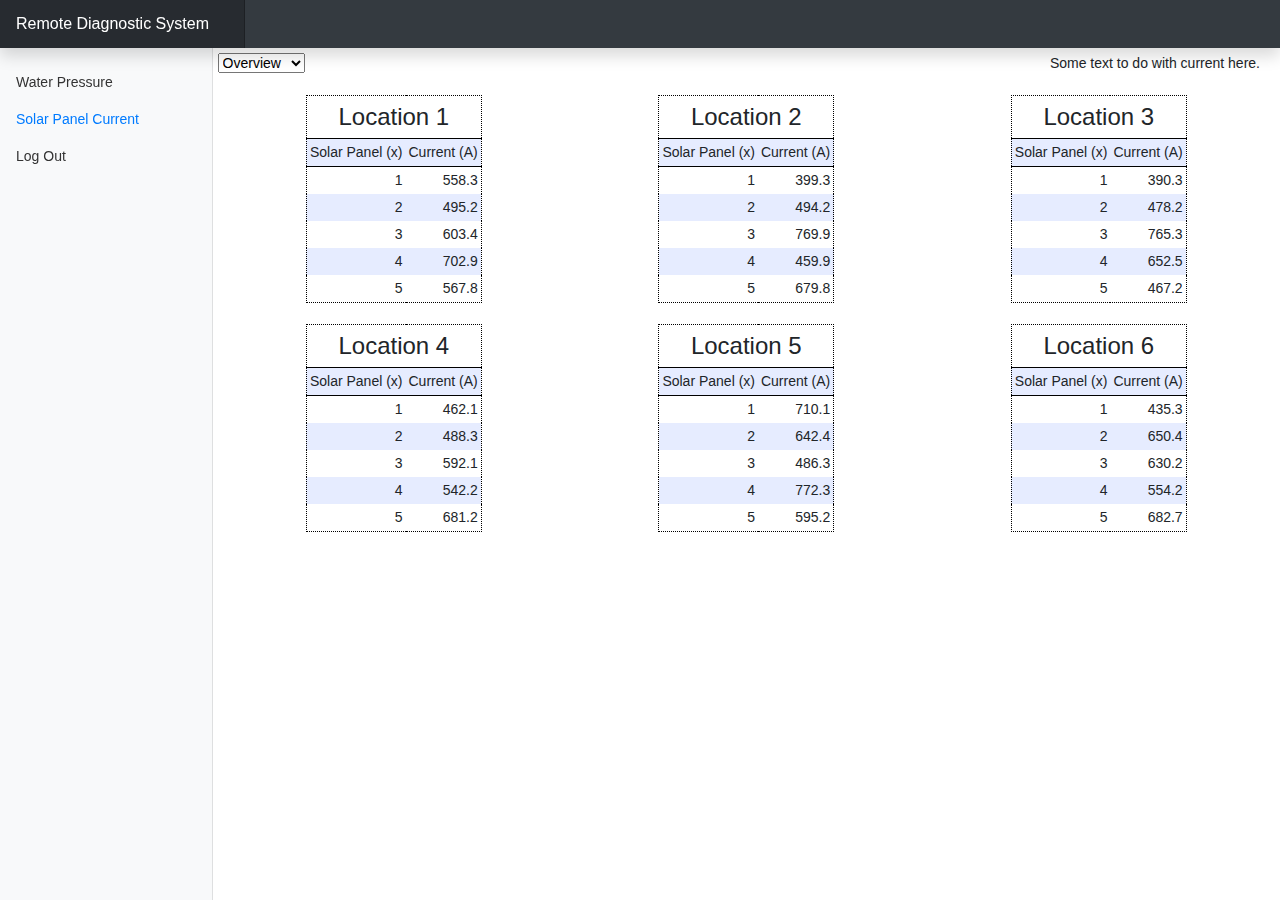
==== solar.html @ 906dd05f "Rename solar to solar.html" ====
<!doctype html>
<html lang="en">
  <head>
  	<title>Remote Diagnostic System - Solar Panel Current</title>
	
    <meta charset="utf-8">
    <meta name="viewport" content="width=device-width, initial-scale=1, shrink-to-fit=no">
    <link href="format.css" rel="stylesheet">

    <style>
		.bd-placeholder-img {
			font-size: 1.125rem;
			text-anchor: middle;
		}
	  
		#main_s {
			border: 0px solid black;
			margin-top: 5px;
			margin-left: 17%;
			margin-right: 5px;
		}
		
		table.wb_location{
			border: 1px dotted black;
		}
		
		td.wb_title {
			font-size: 24px;
			background-color: #fff;
		}
		
		td.wb_heading {
			background-color: #e6ecff;
			border-top: 1px solid black;
			border-bottom: 1px solid black;
		}
		
		td.wb_a {
			background-color: #fff;
			text-align: right;
		}
		
		td.wb_b {
			background-color: #e6ecff;
			text-align: right;
		}	
	  </style>
    <link href="menu.css" rel="stylesheet">
  </head>
  <body>
<nav class="navbar navbar-dark sticky-top bg-dark flex-md-nowrap p-0 shadow">
  <a class="navbar-brand col-md-3 col-lg-2 mr-0 px-3">Remote Diagnostic System</a>
  <button class="navbar-toggler position-absolute d-md-none collapsed" type="button" data-toggle="collapse" data-target="#sidebarMenu" aria-controls="sidebarMenu" aria-expanded="false" aria-label="Toggle navigation">
    <span class="navbar-toggler-icon"></span>
  </button>
</nav>

<div class="container-fluid">
  <div class="row">
    <nav id="sidebarMenu" class="col-md-3 col-lg-2 d-md-block bg-light sidebar collapse">
      <div class="sidebar-sticky pt-3">
        <ul class="nav flex-column">
          <li class="nav-item">
            <a class="nav-link" href="water.html">Water Pressure <span class="sr-only">(current)</span></a>
          </li>
          <li class="nav-item">
            <a class="nav-link active" href="solar.html"> Solar Panel Current</a>
          </li>
          <li class="nav-item">
            <a class="nav-link" href="index.html">Log Out</a>
          </li>
        </ul>
      </div>
    </nav>
  </div>
</div>

<div id="main_s">

<script>

function myMoveOver(v_Id) {
	document.getElementById(v_Id + "a").tag = document.getElementById(v_Id + "a").style.backgroundColor;

	document.getElementById(v_Id + "a").style.backgroundColor = "#fff9ae";
	document.getElementById(v_Id + "b").style.backgroundColor = "#fff9ae";
}

function myMoveLeave(v_Id) {
	var v_num = v_Id.substr(2);
	var v_bg = "#fff";

	if (Number.isInteger(v_num / 2))
		v_bg = "#e6ecff";
	
	document.getElementById(v_Id + "a").style.backgroundColor = v_bg;
	document.getElementById(v_Id + "b").style.backgroundColor = v_bg;
}

function myOnChange() {
	var v_display = document.getElementById("t_display");
	var v_change = document.getElementById("d_location").value;
	
	if (v_change == "loc0")
	{
		v_display.innerHTML = "<br>";
		v_display.style = "padding: 0px;"
		
		document.getElementById("t_r1").style.visibility = "visible";
		document.getElementById("t_r2").style.visibility = "visible";
		document.getElementById("t_r3").style.visibility = "visible";
	}
	else
	{
		document.getElementById("t_r1").style.visibility = "hidden";
		document.getElementById("t_r2").style.visibility = "hidden";
		document.getElementById("t_r3").style.visibility = "hidden";
		
		v_display.style = "padding: 12px;";
		v_display.innerHTML = document.getElementById("tb" + v_change.substr(3)).innerHTML;
	}
}

</script>

<table width="100%" cellpadding="0" cellspacing="0" border="0" style="border: 0px solid black; padding: 3px;">
	<tr>
		<td> 

			<select name="s_location" id="d_location" onchange="myOnChange()">
				<option value="loc0">Overview</option>
				<option value="loc1">Location 1</option>
				<option value="loc2">Location 2</option>
				<option value="loc3">Location 3</option>
				<option value="loc4">Location 4</option>
				<option value="loc5">Location 5</option>
				<option value="loc6">Location 6</option>
			</select>

		</td>
		<td colspan="2" align="right" style="padding-right: 15px;">
			
			Some text to do with current here.
			
		</td>
	</tr>

	<tr>
		<td colspan="3" id="t_display">
			<br>
		</td>
	</tr>

	<tr id="t_r1">
		<td width="33%" align="center" id="tb1">
		
			<table cellpadding="3" cellspacing="0" class="wb_location">
				<tr>
					<td colspan="2" align="center" class="wb_title">Location 1</td>
				</tr>
				<tr>
					<td class="wb_heading">Solar Panel (x)</td><td class="wb_heading">Current (A)</td>
				</tr>
				<tr id="tr_a" onmouseover="myMoveOver('wb11')" onmouseleave="myMoveLeave('wb11')">
					<td class="wb_a" id="wb11a">1</td><td class="wb_a" id="wb11b">558.3</td>
				</tr>
				<tr id="tr_b" onmouseover="myMoveOver('wb12')" onmouseleave="myMoveLeave('wb12')">
					<td class="wb_b" id="wb12a">2</td><td class="wb_b" id="wb12b">495.2</td>
				</tr>
				<tr id="tr_a" onmouseover="myMoveOver('wb13')" onmouseleave="myMoveLeave('wb13')">
					<td class="wb_a" id="wb13a">3</td><td class="wb_a" id="wb13b">603.4</td>
				</tr>
				<tr id="tr_b" onmouseover="myMoveOver('wb14')" onmouseleave="myMoveLeave('wb14')">
					<td class="wb_b" id="wb14a">4</td><td class="wb_b" id="wb14b">702.9</td>
				</tr>
				<tr id="tr_a" onmouseover="myMoveOver('wb15')" onmouseleave="myMoveLeave('wb15')">
					<td class="wb_a" id="wb15a">5</td><td class="wb_a" id="wb15b">567.8</td>
				</tr>
			</table>
			
		</td>
		<td width="33%" align="center" id="tb2">
		
			<table cellpadding="3" cellspacing="0" class="wb_location">
				<tr>
					<td colspan="2" align="center" class="wb_title">Location 2</td>
				</tr>
				<tr>
					<td class="wb_heading">Solar Panel (x)</td><td class="wb_heading">Current (A)</td>
				</tr>
				<tr id="tr_a" onmouseover="myMoveOver('wb21')" onmouseleave="myMoveLeave('wb21')">
					<td class="wb_a" id="wb21a">1</td><td class="wb_a" id="wb21b">399.3</td>
				</tr>
				<tr id="tr_b" onmouseover="myMoveOver('wb22')" onmouseleave="myMoveLeave('wb22')">
					<td class="wb_b" id="wb22a">2</td><td class="wb_b" id="wb22b">494.2</td>
				</tr>
				<tr id="tr_a" onmouseover="myMoveOver('wb23')" onmouseleave="myMoveLeave('wb23')">
					<td class="wb_a" id="wb23a">3</td><td class="wb_a" id="wb23b">769.9</td>
				</tr>
				<tr id="tr_b" onmouseover="myMoveOver('wb24')" onmouseleave="myMoveLeave('wb24')">
					<td class="wb_b" id="wb24a">4</td><td class="wb_b" id="wb24b">459.9</td>
				</tr>
				<tr id="tr_a" onmouseover="myMoveOver('wb25')" onmouseleave="myMoveLeave('wb25')">
					<td class="wb_a" id="wb25a">5</td><td class="wb_a" id="wb25b">679.8</td>
				</tr>
			</table>
			
		</td>
		<td width="33%" align="center" id="tb3">
		
			<table cellpadding="3" cellspacing="0" class="wb_location">
				<tr>
					<td colspan="2" align="center" class="wb_title">Location 3</td>
				</tr>
				<tr>
					<td class="wb_heading">Solar Panel (x)</td><td class="wb_heading">Current (A)</td>
				</tr>
				<tr id="tr_a" onmouseover="myMoveOver('wb31')" onmouseleave="myMoveLeave('wb31')">
					<td class="wb_a" id="wb31a">1</td><td class="wb_a" id="wb31b">390.3</td>
				</tr>
				<tr id="tr_b" onmouseover="myMoveOver('wb32')" onmouseleave="myMoveLeave('wb32')">
					<td class="wb_b" id="wb32a">2</td><td class="wb_b" id="wb32b">478.2</td>
				</tr>
				<tr id="tr_a" onmouseover="myMoveOver('wb33')" onmouseleave="myMoveLeave('wb33')">
					<td class="wb_a" id="wb33a">3</td><td class="wb_a" id="wb33b">765.3</td>
				</tr>
				<tr id="tr_b" onmouseover="myMoveOver('wb34')" onmouseleave="myMoveLeave('wb34')">
					<td class="wb_b" id="wb34a">4</td><td class="wb_b" id="wb34b">652.5</td>
				</tr>
				<tr id="tr_a" onmouseover="myMoveOver('wb35')" onmouseleave="myMoveLeave('wb35')">
					<td class="wb_a" id="wb35a">5</td><td class="wb_a" id="wb35b">467.2</td>
				</tr>
			</table>
			
		</td>
	</tr>
	<tr id="t_r2">
		<td colspan="3">
			<br>
		</td>
	</tr>
	<tr id="t_r3">
		<td align="center" id="tb4">
		
			<table cellpadding="3" cellspacing="0" class="wb_location">
				<tr>
					<td colspan="2" align="center" class="wb_title">Location 4</td>
				</tr>
				<tr>
					<td class="wb_heading">Solar Panel (x)</td><td class="wb_heading">Current (A)</td>
				</tr>
				<tr id="tr_a" onmouseover="myMoveOver('wb41')" onmouseleave="myMoveLeave('wb41')">
					<td class="wb_a" id="wb41a">1</td><td class="wb_a" id="wb41b">462.1</td>
				</tr>
				<tr id="tr_b" onmouseover="myMoveOver('wb42')" onmouseleave="myMoveLeave('wb42')">
					<td class="wb_b" id="wb42a">2</td><td class="wb_b" id="wb42b">488.3</td>
				</tr>
				<tr id="tr_a" onmouseover="myMoveOver('wb43')" onmouseleave="myMoveLeave('wb43')">
					<td class="wb_a" id="wb43a">3</td><td class="wb_a" id="wb43b">592.1</td>
				</tr>
				<tr id="tr_b" onmouseover="myMoveOver('wb44')" onmouseleave="myMoveLeave('wb44')">
					<td class="wb_b" id="wb44a">4</td><td class="wb_b" id="wb44b">542.2</td>
				</tr>
				<tr id="tr_a" onmouseover="myMoveOver('wb45')" onmouseleave="myMoveLeave('wb45')">
					<td class="wb_a" id="wb45a">5</td><td class="wb_a" id="wb45b">681.2</td>
				</tr>
			</table>
			
		</td>
		<td align="center" id="tb5">
		
			<table cellpadding="3" cellspacing="0" class="wb_location">
				<tr>
					<td colspan="2" align="center" class="wb_title">Location 5</td>
				</tr>
				<tr>
					<td class="wb_heading">Solar Panel (x)</td><td class="wb_heading">Current (A)</td>
				</tr>
				<tr id="tr_a" onmouseover="myMoveOver('wb51')" onmouseleave="myMoveLeave('wb51')">
					<td class="wb_a" id="wb51a">1</td><td class="wb_a" id="wb51b">710.1</td>
				</tr>
				<tr id="tr_b" onmouseover="myMoveOver('wb52')" onmouseleave="myMoveLeave('wb52')">
					<td class="wb_b" id="wb52a">2</td><td class="wb_b" id="wb52b">642.4</td>
				</tr>
				<tr id="tr_a" onmouseover="myMoveOver('wb53')" onmouseleave="myMoveLeave('wb53')">
					<td class="wb_a" id="wb53a">3</td><td class="wb_a" id="wb53b">486.3</td>
				</tr>
				<tr id="tr_b" onmouseover="myMoveOver('wb54')" onmouseleave="myMoveLeave('wb54')">
					<td class="wb_b" id="wb54a">4</td><td class="wb_b" id="wb54b">772.3</td>
				</tr>
				<tr id="tr_a" onmouseover="myMoveOver('wb55')" onmouseleave="myMoveLeave('wb55')">
					<td class="wb_a" id="wb55a">5</td><td class="wb_a" id="wb55b">595.2</td>
				</tr>
			</table>
			
		</td>
		<td align="center" id="tb6">
		
			<table cellpadding="3" cellspacing="0" class="wb_location">
				<tr>
					<td colspan="2" align="center" class="wb_title">Location 6</td>
				</tr>
				<tr>
					<td class="wb_heading">Solar Panel (x)</td><td class="wb_heading">Current (A)</td>
				</tr>
				<tr id="tr_a" onmouseover="myMoveOver('wb61')" onmouseleave="myMoveLeave('wb61')">
					<td class="wb_a" id="wb61a">1</td><td class="wb_a" id="wb61b">435.3</td>
				</tr>
				<tr id="tr_b" onmouseover="myMoveOver('wb62')" onmouseleave="myMoveLeave('wb62')">
					<td class="wb_b" id="wb62a">2</td><td class="wb_b" id="wb62b">650.4</td>
				</tr>
				<tr id="tr_a" onmouseover="myMoveOver('wb63')" onmouseleave="myMoveLeave('wb63')">
					<td class="wb_a" id="wb63a">3</td><td class="wb_a" id="wb63b">630.2</td>
				</tr>
				<tr id="tr_b" onmouseover="myMoveOver('wb64')" onmouseleave="myMoveLeave('wb64')">
					<td class="wb_b" id="wb64a">4</td><td class="wb_b" id="wb64b">554.2</td>
				</tr>
				<tr id="tr_a" onmouseover="myMoveOver('wb65')" onmouseleave="myMoveLeave('wb65')">
					<td class="wb_a" id="wb65a">5</td><td class="wb_a" id="wb65b">682.7</td>
				</tr>
			</table>
			
		</td>
	</tr>
</table>

</div>	


</body>
</html>
---- format.css ----
html {
  font-family: sans-serif;
  line-height: 1.15;
  -webkit-text-size-adjust: 100%;
  -webkit-tap-highlight-color: rgba(0, 0, 0, 0);
}


body {
  margin: 0;
  font-family: -apple-system, BlinkMacSystemFont, "Segoe UI", Roboto, "Helvetica Neue", Arial, "Noto Sans", sans-serif, "Apple Color Emoji", "Segoe UI Emoji", "Segoe UI Symbol", "Noto Color Emoji";
  font-size: 1rem;
  font-weight: 400;
  line-height: 1.5;
  color: #212529;
  text-align: left;
  background-color: #fff;
}

hr {
  box-sizing: content-box;
  height: 0;
  overflow: visible;
}

h1, h2, h3, h4, h5, h6 {
  margin-top: 0;
  margin-bottom: 0.5rem;
}

p {
  margin-top: 0;
  margin-bottom: 1rem;
}

address {
  margin-bottom: 1rem;
  font-style: normal;
  line-height: inherit;
}

ol,
ul,
dl {
  margin-top: 0;
  margin-bottom: 1rem;
}

ol ol,
ul ul,
ol ul,
ul ol {
  margin-bottom: 0;
}

dt {
  font-weight: 700;
}

dd {
  margin-bottom: .5rem;
  margin-left: 0;
}

blockquote {
  margin: 0 0 1rem;
}

b,
strong {
  font-weight: bolder;
}

small {
  font-size: 80%;
}

sub,
sup {
  position: relative;
  font-size: 75%;
  line-height: 0;
  vertical-align: baseline;
}

sub {
  bottom: -.25em;
}

sup {
  top: -.5em;
}

a {
  color: #007bff;
  text-decoration: none;
  background-color: transparent;
}

a:hover {
  color: #0056b3;
  text-decoration: underline;
}

a:not([href]) {
  color: inherit;
  text-decoration: none;
}

a:not([href]):hover {
  color: inherit;
  text-decoration: none;
}

pre,
code,
kbd,
samp {
  font-family: SFMono-Regular, Menlo, Monaco, Consolas, "Liberation Mono", "Courier New", monospace;
  font-size: 1em;
}

pre {
  margin-top: 0;
  margin-bottom: 1rem;
  overflow: auto;
  -ms-overflow-style: scrollbar;
}

figure {
  margin: 0 0 1rem;
}

img {
  vertical-align: middle;
  border-style: none;
}

svg {
  overflow: hidden;
  vertical-align: middle;
}

table {
  border-collapse: collapse;
}

caption {
  padding-top: 0.75rem;
  padding-bottom: 0.75rem;
  color: #6c757d;
  text-align: left;
  caption-side: bottom;
}

th {
  text-align: inherit;
}

label {
  display: inline-block;
  margin-bottom: 0.5rem;
}

button {
  border-radius: 0;
}

button:focus {
  outline: 1px dotted;
  outline: 5px auto -webkit-focus-ring-color;
}

input,
button,
select,
optgroup,
textarea {
  margin: 0;
  font-family: inherit;
  font-size: inherit;
  line-height: inherit;
}

button,
input {
  overflow: visible;
}

button,
select {
  text-transform: none;
}

[role="button"] {
  cursor: pointer;
}

select {
  word-wrap: normal;
}

button,
[type="button"],
[type="reset"],
[type="submit"] {
  -webkit-appearance: button;
}

button:not(:disabled),
[type="button"]:not(:disabled),
[type="reset"]:not(:disabled),
[type="submit"]:not(:disabled) {
  cursor: pointer;
}

button::-moz-focus-inner,
[type="button"]::-moz-focus-inner,
[type="reset"]::-moz-focus-inner,
[type="submit"]::-moz-focus-inner {
  padding: 0;
  border-style: none;
}

input[type="radio"],
input[type="checkbox"] {
  box-sizing: border-box;
  padding: 0;
}

textarea {
  overflow: auto;
  resize: vertical;
}

fieldset {
  min-width: 0;
  padding: 0;
  margin: 0;
  border: 0;
}

legend {
  display: block;
  width: 100%;
  max-width: 100%;
  padding: 0;
  margin-bottom: .5rem;
  font-size: 1.5rem;
  line-height: inherit;
  color: inherit;
  white-space: normal;
}

progress {
  vertical-align: baseline;
}

[type="number"]::-webkit-inner-spin-button,
[type="number"]::-webkit-outer-spin-button {
  height: auto;
}

[type="search"] {
  outline-offset: -2px;
  -webkit-appearance: none;
}

[type="search"]::-webkit-search-decoration {
  -webkit-appearance: none;
}

::-webkit-file-upload-button {
  font: inherit;
  -webkit-appearance: button;
}

output {
  display: inline-block;
}

summary {
  display: list-item;
  cursor: pointer;
}

template {
  display: none;
}

[hidden] {
  display: none !important;
}

h1, h2, h3, h4, h5, h6,
.h1, .h2, .h3, .h4, .h5, .h6 {
  margin-bottom: 0.5rem;
  font-weight: 500;
  line-height: 1.2;
}

h1, .h1 {
  font-size: 2.5rem;
}

h2, .h2 {
  font-size: 2rem;
}

h3, .h3 {
  font-size: 1.75rem;
}

h4, .h4 {
  font-size: 1.5rem;
}

h5, .h5 {
  font-size: 1.25rem;
}

h6, .h6 {
  font-size: 1rem;
}

.lead {
  font-size: 1.25rem;
  font-weight: 300;
}

.display-1 {
  font-size: 6rem;
  font-weight: 300;
  line-height: 1.2;
}

.display-2 {
  font-size: 5.5rem;
  font-weight: 300;
  line-height: 1.2;
}

.display-3 {
  font-size: 4.5rem;
  font-weight: 300;
  line-height: 1.2;
}

.display-4 {
  font-size: 3.5rem;
  font-weight: 300;
  line-height: 1.2;
}

hr {
  margin-top: 1rem;
  margin-bottom: 1rem;
  border: 0;
  border-top: 1px solid rgba(0, 0, 0, 0.1);
}

small,
.small {
  font-size: 80%;
  font-weight: 400;
}

mark,
.mark {
  padding: 0.2em;
  background-color: #fcf8e3;
}

.list-unstyled {
  padding-left: 0;
  list-style: none;
}

.list-inline {
  padding-left: 0;
  list-style: none;
}

.list-inline-item {
  display: inline-block;
}

.list-inline-item:not(:last-child) {
  margin-right: 0.5rem;
}

.initialism {
  font-size: 90%;
  text-transform: uppercase;
}

.blockquote {
  margin-bottom: 1rem;
  font-size: 1.25rem;
}

.blockquote-footer {
  display: block;
  font-size: 80%;
  color: #6c757d;
}

.blockquote-footer::before {
  content: "\2014\00A0";
}

.img-fluid {
  max-width: 100%;
  height: auto;
}

.img-thumbnail {
  padding: 0.25rem;
  background-color: #fff;
  border: 1px solid #dee2e6;
  border-radius: 0.25rem;
  max-width: 100%;
  height: auto;
}

.figure {
  display: inline-block;
}

.figure-img {
  margin-bottom: 0.5rem;
  line-height: 1;
}

.figure-caption {
  font-size: 90%;
  color: #6c757d;
}

code {
  font-size: 87.5%;
  color: #e83e8c;
  word-wrap: break-word;
}

a > code {
  color: inherit;
}

kbd {
  padding: 0.2rem 0.4rem;
  font-size: 87.5%;
  color: #fff;
  background-color: #212529;
  border-radius: 0.2rem;
}

kbd kbd {
  padding: 0;
  font-size: 100%;
  font-weight: 700;
}

pre {
  display: block;
  font-size: 87.5%;
  color: #212529;
}

pre code {
  font-size: inherit;
  color: inherit;
  word-break: normal;
}

.pre-scrollable {
  max-height: 340px;
  overflow-y: scroll;
}

.container {
  width: 100%;
  padding-right: 15px;
  padding-left: 15px;
  margin-right: auto;
  margin-left: auto;
}

@media (min-width: 576px) {
  .container {
    max-width: 540px;
  }
}

@media (min-width: 768px) {
  .container {
    max-width: 720px;
  }
}

@media (min-width: 992px) {
  .container {
    max-width: 960px;
  }
}

@media (min-width: 1200px) {
  .container {
    max-width: 1140px;
  }
}

.container-fluid, .container-sm, .container-md, .container-lg, .container-xl {
  width: 100%;
  padding-right: 15px;
  padding-left: 15px;
  margin-right: auto;
  margin-left: auto;
}

@media (min-width: 576px) {
  .container, .container-sm {
    max-width: 540px;
  }
}

@media (min-width: 768px) {
  .container, .container-sm, .container-md {
    max-width: 720px;
  }
}

@media (min-width: 992px) {
  .container, .container-sm, .container-md, .container-lg {
    max-width: 960px;
  }
}

@media (min-width: 1200px) {
  .container, .container-sm, .container-md, .container-lg, .container-xl {
    max-width: 1140px;
  }
}

.row {
  display: -ms-flexbox;
  display: flex;
  -ms-flex-wrap: wrap;
  flex-wrap: wrap;
  margin-right: -15px;
  margin-left: -15px;
}

.no-gutters {
  margin-right: 0;
  margin-left: 0;
}

.no-gutters > .col,
.no-gutters > [class*="col-"] {
  padding-right: 0;
  padding-left: 0;
}

.col-1, .col-2, .col-3, .col-4, .col-5, .col-6, .col-7, .col-8, .col-9, .col-10, .col-11, .col-12, .col,
.col-auto, .col-sm-1, .col-sm-2, .col-sm-3, .col-sm-4, .col-sm-5, .col-sm-6, .col-sm-7, .col-sm-8, .col-sm-9, .col-sm-10, .col-sm-11, .col-sm-12, .col-sm,
.col-sm-auto, .col-md-1, .col-md-2, .col-md-3, .col-md-4, .col-md-5, .col-md-6, .col-md-7, .col-md-8, .col-md-9, .col-md-10, .col-md-11, .col-md-12, .col-md,
.col-md-auto, .col-lg-1, .col-lg-2, .col-lg-3, .col-lg-4, .col-lg-5, .col-lg-6, .col-lg-7, .col-lg-8, .col-lg-9, .col-lg-10, .col-lg-11, .col-lg-12, .col-lg,
.col-lg-auto, .col-xl-1, .col-xl-2, .col-xl-3, .col-xl-4, .col-xl-5, .col-xl-6, .col-xl-7, .col-xl-8, .col-xl-9, .col-xl-10, .col-xl-11, .col-xl-12, .col-xl,
.col-xl-auto {
  position: relative;
  width: 100%;
  padding-right: 15px;
  padding-left: 15px;
}

.col {
  -ms-flex-preferred-size: 0;
  flex-basis: 0;
  -ms-flex-positive: 1;
  flex-grow: 1;
  min-width: 0;
  max-width: 100%;
}

.row-cols-1 > * {
  -ms-flex: 0 0 100%;
  flex: 0 0 100%;
  max-width: 100%;
}

.row-cols-2 > * {
  -ms-flex: 0 0 50%;
  flex: 0 0 50%;
  max-width: 50%;
}

.row-cols-3 > * {
  -ms-flex: 0 0 33.333333%;
  flex: 0 0 33.333333%;
  max-width: 33.333333%;
}

.row-cols-4 > * {
  -ms-flex: 0 0 25%;
  flex: 0 0 25%;
  max-width: 25%;
}

.row-cols-5 > * {
  -ms-flex: 0 0 20%;
  flex: 0 0 20%;
  max-width: 20%;
}

.row-cols-6 > * {
  -ms-flex: 0 0 16.666667%;
  flex: 0 0 16.666667%;
  max-width: 16.666667%;
}

.col-auto {
  -ms-flex: 0 0 auto;
  flex: 0 0 auto;
  width: auto;
  max-width: 100%;
}

.col-1 {
  -ms-flex: 0 0 8.333333%;
  flex: 0 0 8.333333%;
  max-width: 8.333333%;
}

.col-2 {
  -ms-flex: 0 0 16.666667%;
  flex: 0 0 16.666667%;
  max-width: 16.666667%;
}

.col-3 {
  -ms-flex: 0 0 25%;
  flex: 0 0 25%;
  max-width: 25%;
}

.col-4 {
  -ms-flex: 0 0 33.333333%;
  flex: 0 0 33.333333%;
  max-width: 33.333333%;
}

.col-5 {
  -ms-flex: 0 0 41.666667%;
  flex: 0 0 41.666667%;
  max-width: 41.666667%;
}

.col-6 {
  -ms-flex: 0 0 50%;
  flex: 0 0 50%;
  max-width: 50%;
}

.col-7 {
  -ms-flex: 0 0 58.333333%;
  flex: 0 0 58.333333%;
  max-width: 58.333333%;
}

.col-8 {
  -ms-flex: 0 0 66.666667%;
  flex: 0 0 66.666667%;
  max-width: 66.666667%;
}

.col-9 {
  -ms-flex: 0 0 75%;
  flex: 0 0 75%;
  max-width: 75%;
}

.col-10 {
  -ms-flex: 0 0 83.333333%;
  flex: 0 0 83.333333%;
  max-width: 83.333333%;
}

.col-11 {
  -ms-flex: 0 0 91.666667%;
  flex: 0 0 91.666667%;
  max-width: 91.666667%;
}

.col-12 {
  -ms-flex: 0 0 100%;
  flex: 0 0 100%;
  max-width: 100%;
}

.order-first {
  -ms-flex-order: -1;
  order: -1;
}

.order-last {
  -ms-flex-order: 13;
  order: 13;
}

.order-0 {
  -ms-flex-order: 0;
  order: 0;
}

.order-1 {
  -ms-flex-order: 1;
  order: 1;
}

.order-2 {
  -ms-flex-order: 2;
  order: 2;
}

.order-3 {
  -ms-flex-order: 3;
  order: 3;
}

.order-4 {
  -ms-flex-order: 4;
  order: 4;
}

.order-5 {
  -ms-flex-order: 5;
  order: 5;
}

.order-6 {
  -ms-flex-order: 6;
  order: 6;
}

.order-7 {
  -ms-flex-order: 7;
  order: 7;
}

.order-8 {
  -ms-flex-order: 8;
  order: 8;
}

.order-9 {
  -ms-flex-order: 9;
  order: 9;
}

.order-10 {
  -ms-flex-order: 10;
  order: 10;
}

.order-11 {
  -ms-flex-order: 11;
  order: 11;
}

.order-12 {
  -ms-flex-order: 12;
  order: 12;
}

.offset-1 {
  margin-left: 8.333333%;
}

.offset-2 {
  margin-left: 16.666667%;
}

.offset-3 {
  margin-left: 25%;
}

.offset-4 {
  margin-left: 33.333333%;
}

.offset-5 {
  margin-left: 41.666667%;
}

.offset-6 {
  margin-left: 50%;
}

.offset-7 {
  margin-left: 58.333333%;
}

.offset-8 {
  margin-left: 66.666667%;
}

.offset-9 {
  margin-left: 75%;
}

.offset-10 {
  margin-left: 83.333333%;
}

.offset-11 {
  margin-left: 91.666667%;
}

@media (min-width: 576px) {
  .col-sm {
    -ms-flex-preferred-size: 0;
    flex-basis: 0;
    -ms-flex-positive: 1;
    flex-grow: 1;
    min-width: 0;
    max-width: 100%;
  }
  .row-cols-sm-1 > * {
    -ms-flex: 0 0 100%;
    flex: 0 0 100%;
    max-width: 100%;
  }
  .row-cols-sm-2 > * {
    -ms-flex: 0 0 50%;
    flex: 0 0 50%;
    max-width: 50%;
  }
  .row-cols-sm-3 > * {
    -ms-flex: 0 0 33.333333%;
    flex: 0 0 33.333333%;
    max-width: 33.333333%;
  }
  .row-cols-sm-4 > * {
    -ms-flex: 0 0 25%;
    flex: 0 0 25%;
    max-width: 25%;
  }
  .row-cols-sm-5 > * {
    -ms-flex: 0 0 20%;
    flex: 0 0 20%;
    max-width: 20%;
  }
  .row-cols-sm-6 > * {
    -ms-flex: 0 0 16.666667%;
    flex: 0 0 16.666667%;
    max-width: 16.666667%;
  }
  .col-sm-auto {
    -ms-flex: 0 0 auto;
    flex: 0 0 auto;
    width: auto;
    max-width: 100%;
  }
  .col-sm-1 {
    -ms-flex: 0 0 8.333333%;
    flex: 0 0 8.333333%;
    max-width: 8.333333%;
  }
  .col-sm-2 {
    -ms-flex: 0 0 16.666667%;
    flex: 0 0 16.666667%;
    max-width: 16.666667%;
  }
  .col-sm-3 {
    -ms-flex: 0 0 25%;
    flex: 0 0 25%;
    max-width: 25%;
  }
  .col-sm-4 {
    -ms-flex: 0 0 33.333333%;
    flex: 0 0 33.333333%;
    max-width: 33.333333%;
  }
  .col-sm-5 {
    -ms-flex: 0 0 41.666667%;
    flex: 0 0 41.666667%;
    max-width: 41.666667%;
  }
  .col-sm-6 {
    -ms-flex: 0 0 50%;
    flex: 0 0 50%;
    max-width: 50%;
  }
  .col-sm-7 {
    -ms-flex: 0 0 58.333333%;
    flex: 0 0 58.333333%;
    max-width: 58.333333%;
  }
  .col-sm-8 {
    -ms-flex: 0 0 66.666667%;
    flex: 0 0 66.666667%;
    max-width: 66.666667%;
  }
  .col-sm-9 {
    -ms-flex: 0 0 75%;
    flex: 0 0 75%;
    max-width: 75%;
  }
  .col-sm-10 {
    -ms-flex: 0 0 83.333333%;
    flex: 0 0 83.333333%;
    max-width: 83.333333%;
  }
  .col-sm-11 {
    -ms-flex: 0 0 91.666667%;
    flex: 0 0 91.666667%;
    max-width: 91.666667%;
  }
  .col-sm-12 {
    -ms-flex: 0 0 100%;
    flex: 0 0 100%;
    max-width: 100%;
  }
  .order-sm-first {
    -ms-flex-order: -1;
    order: -1;
  }
  .order-sm-last {
    -ms-flex-order: 13;
    order: 13;
  }
  .order-sm-0 {
    -ms-flex-order: 0;
    order: 0;
  }
  .order-sm-1 {
    -ms-flex-order: 1;
    order: 1;
  }
  .order-sm-2 {
    -ms-flex-order: 2;
    order: 2;
  }
  .order-sm-3 {
    -ms-flex-order: 3;
    order: 3;
  }
  .order-sm-4 {
    -ms-flex-order: 4;
    order: 4;
  }
  .order-sm-5 {
    -ms-flex-order: 5;
    order: 5;
  }
  .order-sm-6 {
    -ms-flex-order: 6;
    order: 6;
  }
  .order-sm-7 {
    -ms-flex-order: 7;
    order: 7;
  }
  .order-sm-8 {
    -ms-flex-order: 8;
    order: 8;
  }
  .order-sm-9 {
    -ms-flex-order: 9;
    order: 9;
  }
  .order-sm-10 {
    -ms-flex-order: 10;
    order: 10;
  }
  .order-sm-11 {
    -ms-flex-order: 11;
    order: 11;
  }
  .order-sm-12 {
    -ms-flex-order: 12;
    order: 12;
  }
  .offset-sm-0 {
    margin-left: 0;
  }
  .offset-sm-1 {
    margin-left: 8.333333%;
  }
  .offset-sm-2 {
    margin-left: 16.666667%;
  }
  .offset-sm-3 {
    margin-left: 25%;
  }
  .offset-sm-4 {
    margin-left: 33.333333%;
  }
  .offset-sm-5 {
    margin-left: 41.666667%;
  }
  .offset-sm-6 {
    margin-left: 50%;
  }
  .offset-sm-7 {
    margin-left: 58.333333%;
  }
  .offset-sm-8 {
    margin-left: 66.666667%;
  }
  .offset-sm-9 {
    margin-left: 75%;
  }
  .offset-sm-10 {
    margin-left: 83.333333%;
  }
  .offset-sm-11 {
    margin-left: 91.666667%;
  }
}

@media (min-width: 768px) {
  .col-md {
    -ms-flex-preferred-size: 0;
    flex-basis: 0;
    -ms-flex-positive: 1;
    flex-grow: 1;
    min-width: 0;
    max-width: 100%;
  }
  .row-cols-md-1 > * {
    -ms-flex: 0 0 100%;
    flex: 0 0 100%;
    max-width: 100%;
  }
  .row-cols-md-2 > * {
    -ms-flex: 0 0 50%;
    flex: 0 0 50%;
    max-width: 50%;
  }
  .row-cols-md-3 > * {
    -ms-flex: 0 0 33.333333%;
    flex: 0 0 33.333333%;
    max-width: 33.333333%;
  }
  .row-cols-md-4 > * {
    -ms-flex: 0 0 25%;
    flex: 0 0 25%;
    max-width: 25%;
  }
  .row-cols-md-5 > * {
    -ms-flex: 0 0 20%;
    flex: 0 0 20%;
    max-width: 20%;
  }
  .row-cols-md-6 > * {
    -ms-flex: 0 0 16.666667%;
    flex: 0 0 16.666667%;
    max-width: 16.666667%;
  }
  .col-md-auto {
    -ms-flex: 0 0 auto;
    flex: 0 0 auto;
    width: auto;
    max-width: 100%;
  }
  .col-md-1 {
    -ms-flex: 0 0 8.333333%;
    flex: 0 0 8.333333%;
    max-width: 8.333333%;
  }
  .col-md-2 {
    -ms-flex: 0 0 16.666667%;
    flex: 0 0 16.666667%;
    max-width: 16.666667%;
  }
  .col-md-3 {
    -ms-flex: 0 0 25%;
    flex: 0 0 25%;
    max-width: 25%;
  }
  .col-md-4 {
    -ms-flex: 0 0 33.333333%;
    flex: 0 0 33.333333%;
    max-width: 33.333333%;
  }
  .col-md-5 {
    -ms-flex: 0 0 41.666667%;
    flex: 0 0 41.666667%;
    max-width: 41.666667%;
  }
  .col-md-6 {
    -ms-flex: 0 0 50%;
    flex: 0 0 50%;
    max-width: 50%;
  }
  .col-md-7 {
    -ms-flex: 0 0 58.333333%;
    flex: 0 0 58.333333%;
    max-width: 58.333333%;
  }
  .col-md-8 {
    -ms-flex: 0 0 66.666667%;
    flex: 0 0 66.666667%;
    max-width: 66.666667%;
  }
  .col-md-9 {
    -ms-flex: 0 0 75%;
    flex: 0 0 75%;
    max-width: 75%;
  }
  .col-md-10 {
    -ms-flex: 0 0 83.333333%;
    flex: 0 0 83.333333%;
    max-width: 83.333333%;
  }
  .col-md-11 {
    -ms-flex: 0 0 91.666667%;
    flex: 0 0 91.666667%;
    max-width: 91.666667%;
  }
  .col-md-12 {
    -ms-flex: 0 0 100%;
    flex: 0 0 100%;
    max-width: 100%;
  }
  .order-md-first {
    -ms-flex-order: -1;
    order: -1;
  }
  .order-md-last {
    -ms-flex-order: 13;
    order: 13;
  }
  .order-md-0 {
    -ms-flex-order: 0;
    order: 0;
  }
  .order-md-1 {
    -ms-flex-order: 1;
    order: 1;
  }
  .order-md-2 {
    -ms-flex-order: 2;
    order: 2;
  }
  .order-md-3 {
    -ms-flex-order: 3;
    order: 3;
  }
  .order-md-4 {
    -ms-flex-order: 4;
    order: 4;
  }
  .order-md-5 {
    -ms-flex-order: 5;
    order: 5;
  }
  .order-md-6 {
    -ms-flex-order: 6;
    order: 6;
  }
  .order-md-7 {
    -ms-flex-order: 7;
    order: 7;
  }
  .order-md-8 {
    -ms-flex-order: 8;
    order: 8;
  }
  .order-md-9 {
    -ms-flex-order: 9;
    order: 9;
  }
  .order-md-10 {
    -ms-flex-order: 10;
    order: 10;
  }
  .order-md-11 {
    -ms-flex-order: 11;
    order: 11;
  }
  .order-md-12 {
    -ms-flex-order: 12;
    order: 12;
  }
  .offset-md-0 {
    margin-left: 0;
  }
  .offset-md-1 {
    margin-left: 8.333333%;
  }
  .offset-md-2 {
    margin-left: 16.666667%;
  }
  .offset-md-3 {
    margin-left: 25%;
  }
  .offset-md-4 {
    margin-left: 33.333333%;
  }
  .offset-md-5 {
    margin-left: 41.666667%;
  }
  .offset-md-6 {
    margin-left: 50%;
  }
  .offset-md-7 {
    margin-left: 58.333333%;
  }
  .offset-md-8 {
    margin-left: 66.666667%;
  }
  .offset-md-9 {
    margin-left: 75%;
  }
  .offset-md-10 {
    margin-left: 83.333333%;
  }
  .offset-md-11 {
    margin-left: 91.666667%;
  }
}

@media (min-width: 992px) {
  .col-lg {
    -ms-flex-preferred-size: 0;
    flex-basis: 0;
    -ms-flex-positive: 1;
    flex-grow: 1;
    min-width: 0;
    max-width: 100%;
  }
  .row-cols-lg-1 > * {
    -ms-flex: 0 0 100%;
    flex: 0 0 100%;
    max-width: 100%;
  }
  .row-cols-lg-2 > * {
    -ms-flex: 0 0 50%;
    flex: 0 0 50%;
    max-width: 50%;
  }
  .row-cols-lg-3 > * {
    -ms-flex: 0 0 33.333333%;
    flex: 0 0 33.333333%;
    max-width: 33.333333%;
  }
  .row-cols-lg-4 > * {
    -ms-flex: 0 0 25%;
    flex: 0 0 25%;
    max-width: 25%;
  }
  .row-cols-lg-5 > * {
    -ms-flex: 0 0 20%;
    flex: 0 0 20%;
    max-width: 20%;
  }
  .row-cols-lg-6 > * {
    -ms-flex: 0 0 16.666667%;
    flex: 0 0 16.666667%;
    max-width: 16.666667%;
  }
  .col-lg-auto {
    -ms-flex: 0 0 auto;
    flex: 0 0 auto;
    width: auto;
    max-width: 100%;
  }
  .col-lg-1 {
    -ms-flex: 0 0 8.333333%;
    flex: 0 0 8.333333%;
    max-width: 8.333333%;
  }
  .col-lg-2 {
    -ms-flex: 0 0 16.666667%;
    flex: 0 0 16.666667%;
    max-width: 16.666667%;
  }
  .col-lg-3 {
    -ms-flex: 0 0 25%;
    flex: 0 0 25%;
    max-width: 25%;
  }
  .col-lg-4 {
    -ms-flex: 0 0 33.333333%;
    flex: 0 0 33.333333%;
    max-width: 33.333333%;
  }
  .col-lg-5 {
    -ms-flex: 0 0 41.666667%;
    flex: 0 0 41.666667%;
    max-width: 41.666667%;
  }
  .col-lg-6 {
    -ms-flex: 0 0 50%;
    flex: 0 0 50%;
    max-width: 50%;
  }
  .col-lg-7 {
    -ms-flex: 0 0 58.333333%;
    flex: 0 0 58.333333%;
    max-width: 58.333333%;
  }
  .col-lg-8 {
    -ms-flex: 0 0 66.666667%;
    flex: 0 0 66.666667%;
    max-width: 66.666667%;
  }
  .col-lg-9 {
    -ms-flex: 0 0 75%;
    flex: 0 0 75%;
    max-width: 75%;
  }
  .col-lg-10 {
    -ms-flex: 0 0 83.333333%;
    flex: 0 0 83.333333%;
    max-width: 83.333333%;
  }
  .col-lg-11 {
    -ms-flex: 0 0 91.666667%;
    flex: 0 0 91.666667%;
    max-width: 91.666667%;
  }
  .col-lg-12 {
    -ms-flex: 0 0 100%;
    flex: 0 0 100%;
    max-width: 100%;
  }
  .order-lg-first {
    -ms-flex-order: -1;
    order: -1;
  }
  .order-lg-last {
    -ms-flex-order: 13;
    order: 13;
  }
  .order-lg-0 {
    -ms-flex-order: 0;
    order: 0;
  }
  .order-lg-1 {
    -ms-flex-order: 1;
    order: 1;
  }
  .order-lg-2 {
    -ms-flex-order: 2;
    order: 2;
  }
  .order-lg-3 {
    -ms-flex-order: 3;
    order: 3;
  }
  .order-lg-4 {
    -ms-flex-order: 4;
    order: 4;
  }
  .order-lg-5 {
    -ms-flex-order: 5;
    order: 5;
  }
  .order-lg-6 {
    -ms-flex-order: 6;
    order: 6;
  }
  .order-lg-7 {
    -ms-flex-order: 7;
    order: 7;
  }
  .order-lg-8 {
    -ms-flex-order: 8;
    order: 8;
  }
  .order-lg-9 {
    -ms-flex-order: 9;
    order: 9;
  }
  .order-lg-10 {
    -ms-flex-order: 10;
    order: 10;
  }
  .order-lg-11 {
    -ms-flex-order: 11;
    order: 11;
  }
  .order-lg-12 {
    -ms-flex-order: 12;
    order: 12;
  }
  .offset-lg-0 {
    margin-left: 0;
  }
  .offset-lg-1 {
    margin-left: 8.333333%;
  }
  .offset-lg-2 {
    margin-left: 16.666667%;
  }
  .offset-lg-3 {
    margin-left: 25%;
  }
  .offset-lg-4 {
    margin-left: 33.333333%;
  }
  .offset-lg-5 {
    margin-left: 41.666667%;
  }
  .offset-lg-6 {
    margin-left: 50%;
  }
  .offset-lg-7 {
    margin-left: 58.333333%;
  }
  .offset-lg-8 {
    margin-left: 66.666667%;
  }
  .offset-lg-9 {
    margin-left: 75%;
  }
  .offset-lg-10 {
    margin-left: 83.333333%;
  }
  .offset-lg-11 {
    margin-left: 91.666667%;
  }
}

@media (min-width: 1200px) {
  .col-xl {
    -ms-flex-preferred-size: 0;
    flex-basis: 0;
    -ms-flex-positive: 1;
    flex-grow: 1;
    min-width: 0;
    max-width: 100%;
  }
  .row-cols-xl-1 > * {
    -ms-flex: 0 0 100%;
    flex: 0 0 100%;
    max-width: 100%;
  }
  .row-cols-xl-2 > * {
    -ms-flex: 0 0 50%;
    flex: 0 0 50%;
    max-width: 50%;
  }
  .row-cols-xl-3 > * {
    -ms-flex: 0 0 33.333333%;
    flex: 0 0 33.333333%;
    max-width: 33.333333%;
  }
  .row-cols-xl-4 > * {
    -ms-flex: 0 0 25%;
    flex: 0 0 25%;
    max-width: 25%;
  }
  .row-cols-xl-5 > * {
    -ms-flex: 0 0 20%;
    flex: 0 0 20%;
    max-width: 20%;
  }
  .row-cols-xl-6 > * {
    -ms-flex: 0 0 16.666667%;
    flex: 0 0 16.666667%;
    max-width: 16.666667%;
  }
  .col-xl-auto {
    -ms-flex: 0 0 auto;
    flex: 0 0 auto;
    width: auto;
    max-width: 100%;
  }
  .col-xl-1 {
    -ms-flex: 0 0 8.333333%;
    flex: 0 0 8.333333%;
    max-width: 8.333333%;
  }
  .col-xl-2 {
    -ms-flex: 0 0 16.666667%;
    flex: 0 0 16.666667%;
    max-width: 16.666667%;
  }
  .col-xl-3 {
    -ms-flex: 0 0 25%;
    flex: 0 0 25%;
    max-width: 25%;
  }
  .col-xl-4 {
    -ms-flex: 0 0 33.333333%;
    flex: 0 0 33.333333%;
    max-width: 33.333333%;
  }
  .col-xl-5 {
    -ms-flex: 0 0 41.666667%;
    flex: 0 0 41.666667%;
    max-width: 41.666667%;
  }
  .col-xl-6 {
    -ms-flex: 0 0 50%;
    flex: 0 0 50%;
    max-width: 50%;
  }
  .col-xl-7 {
    -ms-flex: 0 0 58.333333%;
    flex: 0 0 58.333333%;
    max-width: 58.333333%;
  }
  .col-xl-8 {
    -ms-flex: 0 0 66.666667%;
    flex: 0 0 66.666667%;
    max-width: 66.666667%;
  }
  .col-xl-9 {
    -ms-flex: 0 0 75%;
    flex: 0 0 75%;
    max-width: 75%;
  }
  .col-xl-10 {
    -ms-flex: 0 0 83.333333%;
    flex: 0 0 83.333333%;
    max-width: 83.333333%;
  }
  .col-xl-11 {
    -ms-flex: 0 0 91.666667%;
    flex: 0 0 91.666667%;
    max-width: 91.666667%;
  }
  .col-xl-12 {
    -ms-flex: 0 0 100%;
    flex: 0 0 100%;
    max-width: 100%;
  }
  .order-xl-first {
    -ms-flex-order: -1;
    order: -1;
  }
  .order-xl-last {
    -ms-flex-order: 13;
    order: 13;
  }
  .order-xl-0 {
    -ms-flex-order: 0;
    order: 0;
  }
  .order-xl-1 {
    -ms-flex-order: 1;
    order: 1;
  }
  .order-xl-2 {
    -ms-flex-order: 2;
    order: 2;
  }
  .order-xl-3 {
    -ms-flex-order: 3;
    order: 3;
  }
  .order-xl-4 {
    -ms-flex-order: 4;
    order: 4;
  }
  .order-xl-5 {
    -ms-flex-order: 5;
    order: 5;
  }
  .order-xl-6 {
    -ms-flex-order: 6;
    order: 6;
  }
  .order-xl-7 {
    -ms-flex-order: 7;
    order: 7;
  }
  .order-xl-8 {
    -ms-flex-order: 8;
    order: 8;
  }
  .order-xl-9 {
    -ms-flex-order: 9;
    order: 9;
  }
  .order-xl-10 {
    -ms-flex-order: 10;
    order: 10;
  }
  .order-xl-11 {
    -ms-flex-order: 11;
    order: 11;
  }
  .order-xl-12 {
    -ms-flex-order: 12;
    order: 12;
  }
  .offset-xl-0 {
    margin-left: 0;
  }
  .offset-xl-1 {
    margin-left: 8.333333%;
  }
  .offset-xl-2 {
    margin-left: 16.666667%;
  }
  .offset-xl-3 {
    margin-left: 25%;
  }
  .offset-xl-4 {
    margin-left: 33.333333%;
  }
  .offset-xl-5 {
    margin-left: 41.666667%;
  }
  .offset-xl-6 {
    margin-left: 50%;
  }
  .offset-xl-7 {
    margin-left: 58.333333%;
  }
  .offset-xl-8 {
    margin-left: 66.666667%;
  }
  .offset-xl-9 {
    margin-left: 75%;
  }
  .offset-xl-10 {
    margin-left: 83.333333%;
  }
  .offset-xl-11 {
    margin-left: 91.666667%;
  }
}

.table {
  width: 100%;
  margin-bottom: 1rem;
  color: #212529;
}

.table th,
.table td {
  padding: 0.75rem;
  vertical-align: top;
  border-top: 1px solid #dee2e6;
}

.table thead th {
  vertical-align: bottom;
  border-bottom: 2px solid #dee2e6;
}

.table tbody + tbody {
  border-top: 2px solid #dee2e6;
}

.table-sm th,
.table-sm td {
  padding: 0.3rem;
}

.table-bordered {
  border: 1px solid #dee2e6;
}

.table-bordered th,
.table-bordered td {
  border: 1px solid #dee2e6;
}

.table-bordered thead th,
.table-bordered thead td {
  border-bottom-width: 2px;
}

.table-borderless th,
.table-borderless td,
.table-borderless thead th,
.table-borderless tbody + tbody {
  border: 0;
}

.table-striped tbody tr:nth-of-type(odd) {
  background-color: rgba(0, 0, 0, 0.05);
}

.table-hover tbody tr:hover {
  color: #212529;
  background-color: rgba(0, 0, 0, 0.075);
}

.table-primary,
.table-primary > th,
.table-primary > td {
  background-color: #b8daff;
}

.table-primary th,
.table-primary td,
.table-primary thead th,
.table-primary tbody + tbody {
  border-color: #7abaff;
}

.table-hover .table-primary:hover {
  background-color: #9fcdff;
}

.table-hover .table-primary:hover > td,
.table-hover .table-primary:hover > th {
  background-color: #9fcdff;
}

.table-secondary,
.table-secondary > th,
.table-secondary > td {
  background-color: #d6d8db;
}

.table-secondary th,
.table-secondary td,
.table-secondary thead th,
.table-secondary tbody + tbody {
  border-color: #b3b7bb;
}

.table-hover .table-secondary:hover {
  background-color: #c8cbcf;
}

.table-hover .table-secondary:hover > td,
.table-hover .table-secondary:hover > th {
  background-color: #c8cbcf;
}

.table-success,
.table-success > th,
.table-success > td {
  background-color: #c3e6cb;
}

.table-success th,
.table-success td,
.table-success thead th,
.table-success tbody + tbody {
  border-color: #8fd19e;
}

.table-hover .table-success:hover {
  background-color: #b1dfbb;
}

.table-hover .table-success:hover > td,
.table-hover .table-success:hover > th {
  background-color: #b1dfbb;
}

.table-info,
.table-info > th,
.table-info > td {
  background-color: #bee5eb;
}

.table-info th,
.table-info td,
.table-info thead th,
.table-info tbody + tbody {
  border-color: #86cfda;
}

.table-hover .table-info:hover {
  background-color: #abdde5;
}

.table-hover .table-info:hover > td,
.table-hover .table-info:hover > th {
  background-color: #abdde5;
}

.table-warning,
.table-warning > th,
.table-warning > td {
  background-color: #ffeeba;
}

.table-warning th,
.table-warning td,
.table-warning thead th,
.table-warning tbody + tbody {
  border-color: #ffdf7e;
}

.table-hover .table-warning:hover {
  background-color: #ffe8a1;
}

.table-hover .table-warning:hover > td,
.table-hover .table-warning:hover > th {
  background-color: #ffe8a1;
}

.table-danger,
.table-danger > th,
.table-danger > td {
  background-color: #f5c6cb;
}

.table-danger th,
.table-danger td,
.table-danger thead th,
.table-danger tbody + tbody {
  border-color: #ed969e;
}

.table-hover .table-danger:hover {
  background-color: #f1b0b7;
}

.table-hover .table-danger:hover > td,
.table-hover .table-danger:hover > th {
  background-color: #f1b0b7;
}

.table-light,
.table-light > th,
.table-light > td {
  background-color: #fdfdfe;
}

.table-light th,
.table-light td,
.table-light thead th,
.table-light tbody + tbody {
  border-color: #fbfcfc;
}

.table-hover .table-light:hover {
  background-color: #ececf6;
}

.table-hover .table-light:hover > td,
.table-hover .table-light:hover > th {
  background-color: #ececf6;
}

.table-dark,
.table-dark > th,
.table-dark > td {
  background-color: #c6c8ca;
}

.table-dark th,
.table-dark td,
.table-dark thead th,
.table-dark tbody + tbody {
  border-color: #95999c;
}

.table-hover .table-dark:hover {
  background-color: #b9bbbe;
}

.table-hover .table-dark:hover > td,
.table-hover .table-dark:hover > th {
  background-color: #b9bbbe;
}

.table-active,
.table-active > th,
.table-active > td {
  background-color: rgba(0, 0, 0, 0.075);
}

.table-hover .table-active:hover {
  background-color: rgba(0, 0, 0, 0.075);
}

.table-hover .table-active:hover > td,
.table-hover .table-active:hover > th {
  background-color: rgba(0, 0, 0, 0.075);
}

.table .thead-dark th {
  color: #fff;
  background-color: #343a40;
  border-color: #454d55;
}

.table .thead-light th {
  color: #495057;
  background-color: #e9ecef;
  border-color: #dee2e6;
}

.table-dark {
  color: #fff;
  background-color: #343a40;
}

.table-dark th,
.table-dark td,
.table-dark thead th {
  border-color: #454d55;
}

.table-dark.table-bordered {
  border: 0;
}

.table-dark.table-striped tbody tr:nth-of-type(odd) {
  background-color: rgba(255, 255, 255, 0.05);
}

.table-dark.table-hover tbody tr:hover {
  color: #fff;
  background-color: rgba(255, 255, 255, 0.075);
}

@media (max-width: 575.98px) {
  .table-responsive-sm {
    display: block;
    width: 100%;
    overflow-x: auto;
    -webkit-overflow-scrolling: touch;
  }
  .table-responsive-sm > .table-bordered {
    border: 0;
  }
}

@media (max-width: 767.98px) {
  .table-responsive-md {
    display: block;
    width: 100%;
    overflow-x: auto;
    -webkit-overflow-scrolling: touch;
  }
  .table-responsive-md > .table-bordered {
    border: 0;
  }
}

@media (max-width: 991.98px) {
  .table-responsive-lg {
    display: block;
    width: 100%;
    overflow-x: auto;
    -webkit-overflow-scrolling: touch;
  }
  .table-responsive-lg > .table-bordered {
    border: 0;
  }
}

@media (max-width: 1199.98px) {
  .table-responsive-xl {
    display: block;
    width: 100%;
    overflow-x: auto;
    -webkit-overflow-scrolling: touch;
  }
  .table-responsive-xl > .table-bordered {
    border: 0;
  }
}

.table-responsive {
  display: block;
  width: 100%;
  overflow-x: auto;
  -webkit-overflow-scrolling: touch;
}

.table-responsive > .table-bordered {
  border: 0;
}

.form-control {
  display: block;
  width: 100%;
  height: calc(1.5em + 0.75rem + 2px);
  padding: 0.375rem 0.75rem;
  font-size: 1rem;
  font-weight: 400;
  line-height: 1.5;
  color: #495057;
  background-color: #fff;
  background-clip: padding-box;
  border: 1px solid #ced4da;
  border-radius: 0.25rem;
  transition: border-color 0.15s ease-in-out, box-shadow 0.15s ease-in-out;
}

@media (prefers-reduced-motion: reduce) {
  .form-control {
    transition: none;
  }
}

.form-control::-ms-expand {
  background-color: transparent;
  border: 0;
}

.form-control:-moz-focusring {
  color: transparent;
  text-shadow: 0 0 0 #495057;
}

.form-control:focus {
  color: #495057;
  background-color: #fff;
  border-color: #80bdff;
  outline: 0;
  box-shadow: 0 0 0 0.2rem rgba(0, 123, 255, 0.25);
}

.form-control::-webkit-input-placeholder {
  color: #6c757d;
  opacity: 1;
}

.form-control::-moz-placeholder {
  color: #6c757d;
  opacity: 1;
}

.form-control:-ms-input-placeholder {
  color: #6c757d;
  opacity: 1;
}

.form-control::-ms-input-placeholder {
  color: #6c757d;
  opacity: 1;
}

.form-control::placeholder {
  color: #6c757d;
  opacity: 1;
}

.form-control:disabled, .form-control[readonly] {
  background-color: #e9ecef;
  opacity: 1;
}

input[type="date"].form-control,
input[type="time"].form-control,
input[type="datetime-local"].form-control,
input[type="month"].form-control {
  -webkit-appearance: none;
  -moz-appearance: none;
  appearance: none;
}

select.form-control:focus::-ms-value {
  color: #495057;
  background-color: #fff;
}

.form-control-file,
.form-control-range {
  display: block;
  width: 100%;
}

.col-form-label {
  padding-top: calc(0.375rem + 1px);
  padding-bottom: calc(0.375rem + 1px);
  margin-bottom: 0;
  font-size: inherit;
  line-height: 1.5;
}

.col-form-label-lg {
  padding-top: calc(0.5rem + 1px);
  padding-bottom: calc(0.5rem + 1px);
  font-size: 1.25rem;
  line-height: 1.5;
}

.col-form-label-sm {
  padding-top: calc(0.25rem + 1px);
  padding-bottom: calc(0.25rem + 1px);
  font-size: 0.875rem;
  line-height: 1.5;
}

.form-control-plaintext {
  display: block;
  width: 100%;
  padding: 0.375rem 0;
  margin-bottom: 0;
  font-size: 1rem;
  line-height: 1.5;
  color: #212529;
  background-color: transparent;
  border: solid transparent;
  border-width: 1px 0;
}

.form-control-plaintext.form-control-sm, .form-control-plaintext.form-control-lg {
  padding-right: 0;
  padding-left: 0;
}

.form-control-sm {
  height: calc(1.5em + 0.5rem + 2px);
  padding: 0.25rem 0.5rem;
  font-size: 0.875rem;
  line-height: 1.5;
  border-radius: 0.2rem;
}

.form-control-lg {
  height: calc(1.5em + 1rem + 2px);
  padding: 0.5rem 1rem;
  font-size: 1.25rem;
  line-height: 1.5;
  border-radius: 0.3rem;
}

select.form-control[size], select.form-control[multiple] {
  height: auto;
}

textarea.form-control {
  height: auto;
}

.form-group {
  margin-bottom: 1rem;
}

.form-text {
  display: block;
  margin-top: 0.25rem;
}

.form-row {
  display: -ms-flexbox;
  display: flex;
  -ms-flex-wrap: wrap;
  flex-wrap: wrap;
  margin-right: -5px;
  margin-left: -5px;
}

.form-row > .col,
.form-row > [class*="col-"] {
  padding-right: 5px;
  padding-left: 5px;
}

.form-check {
  position: relative;
  display: block;
  padding-left: 1.25rem;
}

.form-check-input {
  position: absolute;
  margin-top: 0.3rem;
  margin-left: -1.25rem;
}

.form-check-input[disabled] ~ .form-check-label,
.form-check-input:disabled ~ .form-check-label {
  color: #6c757d;
}

.form-check-label {
  margin-bottom: 0;
}

.form-check-inline {
  display: -ms-inline-flexbox;
  display: inline-flex;
  -ms-flex-align: center;
  align-items: center;
  padding-left: 0;
  margin-right: 0.75rem;
}

.form-check-inline .form-check-input {
  position: static;
  margin-top: 0;
  margin-right: 0.3125rem;
  margin-left: 0;
}

.valid-feedback {
  display: none;
  width: 100%;
  margin-top: 0.25rem;
  font-size: 80%;
  color: #28a745;
}

.valid-tooltip {
  position: absolute;
  top: 100%;
  z-index: 5;
  display: none;
  max-width: 100%;
  padding: 0.25rem 0.5rem;
  margin-top: .1rem;
  font-size: 0.875rem;
  line-height: 1.5;
  color: #fff;
  background-color: rgba(40, 167, 69, 0.9);
  border-radius: 0.25rem;
}

.was-validated :valid ~ .valid-feedback,
.was-validated :valid ~ .valid-tooltip,
.is-valid ~ .valid-feedback,
.is-valid ~ .valid-tooltip {
  display: block;
}

.was-validated .form-control:valid, .form-control.is-valid {
  border-color: #28a745;
  padding-right: calc(1.5em + 0.75rem);
  background-image: url("data:image/svg+xml,%3csvg xmlns='http://www.w3.org/2000/svg' width='8' height='8' viewBox='0 0 8 8'%3e%3cpath fill='%2328a745' d='M2.3 6.73L.6 4.53c-.4-1.04.46-1.4 1.1-.8l1.1 1.4 3.4-3.8c.6-.63 1.6-.27 1.2.7l-4 4.6c-.43.5-.8.4-1.1.1z'/%3e%3c/svg%3e");
  background-repeat: no-repeat;
  background-position: right calc(0.375em + 0.1875rem) center;
  background-size: calc(0.75em + 0.375rem) calc(0.75em + 0.375rem);
}

.was-validated .form-control:valid:focus, .form-control.is-valid:focus {
  border-color: #28a745;
  box-shadow: 0 0 0 0.2rem rgba(40, 167, 69, 0.25);
}

.was-validated textarea.form-control:valid, textarea.form-control.is-valid {
  padding-right: calc(1.5em + 0.75rem);
  background-position: top calc(0.375em + 0.1875rem) right calc(0.375em + 0.1875rem);
}

.was-validated .custom-select:valid, .custom-select.is-valid {
  border-color: #28a745;
  padding-right: calc(0.75em + 2.3125rem);
  background: url("data:image/svg+xml,%3csvg xmlns='http://www.w3.org/2000/svg' width='4' height='5' viewBox='0 0 4 5'%3e%3cpath fill='%23343a40' d='M2 0L0 2h4zm0 5L0 3h4z'/%3e%3c/svg%3e") no-repeat right 0.75rem center/8px 10px, url("data:image/svg+xml,%3csvg xmlns='http://www.w3.org/2000/svg' width='8' height='8' viewBox='0 0 8 8'%3e%3cpath fill='%2328a745' d='M2.3 6.73L.6 4.53c-.4-1.04.46-1.4 1.1-.8l1.1 1.4 3.4-3.8c.6-.63 1.6-.27 1.2.7l-4 4.6c-.43.5-.8.4-1.1.1z'/%3e%3c/svg%3e") #fff no-repeat center right 1.75rem/calc(0.75em + 0.375rem) calc(0.75em + 0.375rem);
}

.was-validated .custom-select:valid:focus, .custom-select.is-valid:focus {
  border-color: #28a745;
  box-shadow: 0 0 0 0.2rem rgba(40, 167, 69, 0.25);
}

.was-validated .form-check-input:valid ~ .form-check-label, .form-check-input.is-valid ~ .form-check-label {
  color: #28a745;
}

.was-validated .form-check-input:valid ~ .valid-feedback,
.was-validated .form-check-input:valid ~ .valid-tooltip, .form-check-input.is-valid ~ .valid-feedback,
.form-check-input.is-valid ~ .valid-tooltip {
  display: block;
}

.was-validated .custom-control-input:valid ~ .custom-control-label, .custom-control-input.is-valid ~ .custom-control-label {
  color: #28a745;
}

.was-validated .custom-control-input:valid ~ .custom-control-label::before, .custom-control-input.is-valid ~ .custom-control-label::before {
  border-color: #28a745;
}

.was-validated .custom-control-input:valid:checked ~ .custom-control-label::before, .custom-control-input.is-valid:checked ~ .custom-control-label::before {
  border-color: #34ce57;
  background-color: #34ce57;
}

.was-validated .custom-control-input:valid:focus ~ .custom-control-label::before, .custom-control-input.is-valid:focus ~ .custom-control-label::before {
  box-shadow: 0 0 0 0.2rem rgba(40, 167, 69, 0.25);
}

.was-validated .custom-control-input:valid:focus:not(:checked) ~ .custom-control-label::before, .custom-control-input.is-valid:focus:not(:checked) ~ .custom-control-label::before {
  border-color: #28a745;
}

.was-validated .custom-file-input:valid ~ .custom-file-label, .custom-file-input.is-valid ~ .custom-file-label {
  border-color: #28a745;
}

.was-validated .custom-file-input:valid:focus ~ .custom-file-label, .custom-file-input.is-valid:focus ~ .custom-file-label {
  border-color: #28a745;
  box-shadow: 0 0 0 0.2rem rgba(40, 167, 69, 0.25);
}

.invalid-feedback {
  display: none;
  width: 100%;
  margin-top: 0.25rem;
  font-size: 80%;
  color: #dc3545;
}

.invalid-tooltip {
  position: absolute;
  top: 100%;
  z-index: 5;
  display: none;
  max-width: 100%;
  padding: 0.25rem 0.5rem;
  margin-top: .1rem;
  font-size: 0.875rem;
  line-height: 1.5;
  color: #fff;
  background-color: rgba(220, 53, 69, 0.9);
  border-radius: 0.25rem;
}

.was-validated :invalid ~ .invalid-feedback,
.was-validated :invalid ~ .invalid-tooltip,
.is-invalid ~ .invalid-feedback,
.is-invalid ~ .invalid-tooltip {
  display: block;
}

.was-validated .form-control:invalid, .form-control.is-invalid {
  border-color: #dc3545;
  padding-right: calc(1.5em + 0.75rem);
  background-image: url("data:image/svg+xml,%3csvg xmlns='http://www.w3.org/2000/svg' width='12' height='12' fill='none' stroke='%23dc3545' viewBox='0 0 12 12'%3e%3ccircle cx='6' cy='6' r='4.5'/%3e%3cpath stroke-linejoin='round' d='M5.8 3.6h.4L6 6.5z'/%3e%3ccircle cx='6' cy='8.2' r='.6' fill='%23dc3545' stroke='none'/%3e%3c/svg%3e");
  background-repeat: no-repeat;
  background-position: right calc(0.375em + 0.1875rem) center;
  background-size: calc(0.75em + 0.375rem) calc(0.75em + 0.375rem);
}

.was-validated .form-control:invalid:focus, .form-control.is-invalid:focus {
  border-color: #dc3545;
  box-shadow: 0 0 0 0.2rem rgba(220, 53, 69, 0.25);
}

.was-validated textarea.form-control:invalid, textarea.form-control.is-invalid {
  padding-right: calc(1.5em + 0.75rem);
  background-position: top calc(0.375em + 0.1875rem) right calc(0.375em + 0.1875rem);
}

.was-validated .custom-select:invalid, .custom-select.is-invalid {
  border-color: #dc3545;
  padding-right: calc(0.75em + 2.3125rem);
  background: url("data:image/svg+xml,%3csvg xmlns='http://www.w3.org/2000/svg' width='4' height='5' viewBox='0 0 4 5'%3e%3cpath fill='%23343a40' d='M2 0L0 2h4zm0 5L0 3h4z'/%3e%3c/svg%3e") no-repeat right 0.75rem center/8px 10px, url("data:image/svg+xml,%3csvg xmlns='http://www.w3.org/2000/svg' width='12' height='12' fill='none' stroke='%23dc3545' viewBox='0 0 12 12'%3e%3ccircle cx='6' cy='6' r='4.5'/%3e%3cpath stroke-linejoin='round' d='M5.8 3.6h.4L6 6.5z'/%3e%3ccircle cx='6' cy='8.2' r='.6' fill='%23dc3545' stroke='none'/%3e%3c/svg%3e") #fff no-repeat center right 1.75rem/calc(0.75em + 0.375rem) calc(0.75em + 0.375rem);
}

.was-validated .custom-select:invalid:focus, .custom-select.is-invalid:focus {
  border-color: #dc3545;
  box-shadow: 0 0 0 0.2rem rgba(220, 53, 69, 0.25);
}

.was-validated .form-check-input:invalid ~ .form-check-label, .form-check-input.is-invalid ~ .form-check-label {
  color: #dc3545;
}

.was-validated .form-check-input:invalid ~ .invalid-feedback,
.was-validated .form-check-input:invalid ~ .invalid-tooltip, .form-check-input.is-invalid ~ .invalid-feedback,
.form-check-input.is-invalid ~ .invalid-tooltip {
  display: block;
}

.was-validated .custom-control-input:invalid ~ .custom-control-label, .custom-control-input.is-invalid ~ .custom-control-label {
  color: #dc3545;
}

.was-validated .custom-control-input:invalid ~ .custom-control-label::before, .custom-control-input.is-invalid ~ .custom-control-label::before {
  border-color: #dc3545;
}

.was-validated .custom-control-input:invalid:checked ~ .custom-control-label::before, .custom-control-input.is-invalid:checked ~ .custom-control-label::before {
  border-color: #e4606d;
  background-color: #e4606d;
}

.was-validated .custom-control-input:invalid:focus ~ .custom-control-label::before, .custom-control-input.is-invalid:focus ~ .custom-control-label::before {
  box-shadow: 0 0 0 0.2rem rgba(220, 53, 69, 0.25);
}

.was-validated .custom-control-input:invalid:focus:not(:checked) ~ .custom-control-label::before, .custom-control-input.is-invalid:focus:not(:checked) ~ .custom-control-label::before {
  border-color: #dc3545;
}

.was-validated .custom-file-input:invalid ~ .custom-file-label, .custom-file-input.is-invalid ~ .custom-file-label {
  border-color: #dc3545;
}

.was-validated .custom-file-input:invalid:focus ~ .custom-file-label, .custom-file-input.is-invalid:focus ~ .custom-file-label {
  border-color: #dc3545;
  box-shadow: 0 0 0 0.2rem rgba(220, 53, 69, 0.25);
}

.form-inline {
  display: -ms-flexbox;
  display: flex;
  -ms-flex-flow: row wrap;
  flex-flow: row wrap;
  -ms-flex-align: center;
  align-items: center;
}

.form-inline .form-check {
  width: 100%;
}

@media (min-width: 576px) {
  .form-inline label {
    display: -ms-flexbox;
    display: flex;
    -ms-flex-align: center;
    align-items: center;
    -ms-flex-pack: center;
    justify-content: center;
    margin-bottom: 0;
  }
  .form-inline .form-group {
    display: -ms-flexbox;
    display: flex;
    -ms-flex: 0 0 auto;
    flex: 0 0 auto;
    -ms-flex-flow: row wrap;
    flex-flow: row wrap;
    -ms-flex-align: center;
    align-items: center;
    margin-bottom: 0;
  }
  .form-inline .form-control {
    display: inline-block;
    width: auto;
    vertical-align: middle;
  }
  .form-inline .form-control-plaintext {
    display: inline-block;
  }
  .form-inline .input-group,
  .form-inline .custom-select {
    width: auto;
  }
  .form-inline .form-check {
    display: -ms-flexbox;
    display: flex;
    -ms-flex-align: center;
    align-items: center;
    -ms-flex-pack: center;
    justify-content: center;
    width: auto;
    padding-left: 0;
  }
  .form-inline .form-check-input {
    position: relative;
    -ms-flex-negative: 0;
    flex-shrink: 0;
    margin-top: 0;
    margin-right: 0.25rem;
    margin-left: 0;
  }
  .form-inline .custom-control {
    -ms-flex-align: center;
    align-items: center;
    -ms-flex-pack: center;
    justify-content: center;
  }
  .form-inline .custom-control-label {
    margin-bottom: 0;
  }
}

.btn {
  display: inline-block;
  font-weight: 400;
  color: #212529;
  text-align: center;
  vertical-align: middle;
  -webkit-user-select: none;
  -moz-user-select: none;
  -ms-user-select: none;
  user-select: none;
  background-color: transparent;
  border: 1px solid transparent;
  padding: 0.375rem 0.75rem;
  font-size: 1rem;
  line-height: 1.5;
  border-radius: 0.25rem;
  transition: color 0.15s ease-in-out, background-color 0.15s ease-in-out, border-color 0.15s ease-in-out, box-shadow 0.15s ease-in-out;
}

@media (prefers-reduced-motion: reduce) {
  .btn {
    transition: none;
  }
}

.btn:hover {
  color: #212529;
  text-decoration: none;
}

.btn:focus, .btn.focus {
  outline: 0;
  box-shadow: 0 0 0 0.2rem rgba(0, 123, 255, 0.25);
}

.btn.disabled, .btn:disabled {
  opacity: 0.65;
}

.btn:not(:disabled):not(.disabled) {
  cursor: pointer;
}

a.btn.disabled,
fieldset:disabled a.btn {
  pointer-events: none;
}

.btn-primary {
  color: #fff;
  background-color: #007bff;
  border-color: #007bff;
}

.btn-primary:hover {
  color: #fff;
  background-color: #0069d9;
  border-color: #0062cc;
}

.btn-primary:focus, .btn-primary.focus {
  color: #fff;
  background-color: #0069d9;
  border-color: #0062cc;
  box-shadow: 0 0 0 0.2rem rgba(38, 143, 255, 0.5);
}

.btn-primary.disabled, .btn-primary:disabled {
  color: #fff;
  background-color: #007bff;
  border-color: #007bff;
}

.btn-primary:not(:disabled):not(.disabled):active, .btn-primary:not(:disabled):not(.disabled).active,
.show > .btn-primary.dropdown-toggle {
  color: #fff;
  background-color: #0062cc;
  border-color: #005cbf;
}

.btn-primary:not(:disabled):not(.disabled):active:focus, .btn-primary:not(:disabled):not(.disabled).active:focus,
.show > .btn-primary.dropdown-toggle:focus {
  box-shadow: 0 0 0 0.2rem rgba(38, 143, 255, 0.5);
}

.btn-secondary {
  color: #fff;
  background-color: #6c757d;
  border-color: #6c757d;
}

.btn-secondary:hover {
  color: #fff;
  background-color: #5a6268;
  border-color: #545b62;
}

.btn-secondary:focus, .btn-secondary.focus {
  color: #fff;
  background-color: #5a6268;
  border-color: #545b62;
  box-shadow: 0 0 0 0.2rem rgba(130, 138, 145, 0.5);
}

.btn-secondary.disabled, .btn-secondary:disabled {
  color: #fff;
  background-color: #6c757d;
  border-color: #6c757d;
}

.btn-secondary:not(:disabled):not(.disabled):active, .btn-secondary:not(:disabled):not(.disabled).active,
.show > .btn-secondary.dropdown-toggle {
  color: #fff;
  background-color: #545b62;
  border-color: #4e555b;
}

.btn-secondary:not(:disabled):not(.disabled):active:focus, .btn-secondary:not(:disabled):not(.disabled).active:focus,
.show > .btn-secondary.dropdown-toggle:focus {
  box-shadow: 0 0 0 0.2rem rgba(130, 138, 145, 0.5);
}

.btn-success {
  color: #fff;
  background-color: #28a745;
  border-color: #28a745;
}

.btn-success:hover {
  color: #fff;
  background-color: #218838;
  border-color: #1e7e34;
}

.btn-success:focus, .btn-success.focus {
  color: #fff;
  background-color: #218838;
  border-color: #1e7e34;
  box-shadow: 0 0 0 0.2rem rgba(72, 180, 97, 0.5);
}

.btn-success.disabled, .btn-success:disabled {
  color: #fff;
  background-color: #28a745;
  border-color: #28a745;
}

.btn-success:not(:disabled):not(.disabled):active, .btn-success:not(:disabled):not(.disabled).active,
.show > .btn-success.dropdown-toggle {
  color: #fff;
  background-color: #1e7e34;
  border-color: #1c7430;
}

.btn-success:not(:disabled):not(.disabled):active:focus, .btn-success:not(:disabled):not(.disabled).active:focus,
.show > .btn-success.dropdown-toggle:focus {
  box-shadow: 0 0 0 0.2rem rgba(72, 180, 97, 0.5);
}

.btn-info {
  color: #fff;
  background-color: #17a2b8;
  border-color: #17a2b8;
}

.btn-info:hover {
  color: #fff;
  background-color: #138496;
  border-color: #117a8b;
}

.btn-info:focus, .btn-info.focus {
  color: #fff;
  background-color: #138496;
  border-color: #117a8b;
  box-shadow: 0 0 0 0.2rem rgba(58, 176, 195, 0.5);
}

.btn-info.disabled, .btn-info:disabled {
  color: #fff;
  background-color: #17a2b8;
  border-color: #17a2b8;
}

.btn-info:not(:disabled):not(.disabled):active, .btn-info:not(:disabled):not(.disabled).active,
.show > .btn-info.dropdown-toggle {
  color: #fff;
  background-color: #117a8b;
  border-color: #10707f;
}

.btn-info:not(:disabled):not(.disabled):active:focus, .btn-info:not(:disabled):not(.disabled).active:focus,
.show > .btn-info.dropdown-toggle:focus {
  box-shadow: 0 0 0 0.2rem rgba(58, 176, 195, 0.5);
}

.btn-warning {
  color: #212529;
  background-color: #ffc107;
  border-color: #ffc107;
}

.btn-warning:hover {
  color: #212529;
  background-color: #e0a800;
  border-color: #d39e00;
}

.btn-warning:focus, .btn-warning.focus {
  color: #212529;
  background-color: #e0a800;
  border-color: #d39e00;
  box-shadow: 0 0 0 0.2rem rgba(222, 170, 12, 0.5);
}

.btn-warning.disabled, .btn-warning:disabled {
  color: #212529;
  background-color: #ffc107;
  border-color: #ffc107;
}

.btn-warning:not(:disabled):not(.disabled):active, .btn-warning:not(:disabled):not(.disabled).active,
.show > .btn-warning.dropdown-toggle {
  color: #212529;
  background-color: #d39e00;
  border-color: #c69500;
}

.btn-warning:not(:disabled):not(.disabled):active:focus, .btn-warning:not(:disabled):not(.disabled).active:focus,
.show > .btn-warning.dropdown-toggle:focus {
  box-shadow: 0 0 0 0.2rem rgba(222, 170, 12, 0.5);
}

.btn-danger {
  color: #fff;
  background-color: #dc3545;
  border-color: #dc3545;
}

.btn-danger:hover {
  color: #fff;
  background-color: #c82333;
  border-color: #bd2130;
}

.btn-danger:focus, .btn-danger.focus {
  color: #fff;
  background-color: #c82333;
  border-color: #bd2130;
  box-shadow: 0 0 0 0.2rem rgba(225, 83, 97, 0.5);
}

.btn-danger.disabled, .btn-danger:disabled {
  color: #fff;
  background-color: #dc3545;
  border-color: #dc3545;
}

.btn-danger:not(:disabled):not(.disabled):active, .btn-danger:not(:disabled):not(.disabled).active,
.show > .btn-danger.dropdown-toggle {
  color: #fff;
  background-color: #bd2130;
  border-color: #b21f2d;
}

.btn-danger:not(:disabled):not(.disabled):active:focus, .btn-danger:not(:disabled):not(.disabled).active:focus,
.show > .btn-danger.dropdown-toggle:focus {
  box-shadow: 0 0 0 0.2rem rgba(225, 83, 97, 0.5);
}

.btn-light {
  color: #212529;
  background-color: #f8f9fa;
  border-color: #f8f9fa;
}

.btn-light:hover {
  color: #212529;
  background-color: #e2e6ea;
  border-color: #dae0e5;
}

.btn-light:focus, .btn-light.focus {
  color: #212529;
  background-color: #e2e6ea;
  border-color: #dae0e5;
  box-shadow: 0 0 0 0.2rem rgba(216, 217, 219, 0.5);
}

.btn-light.disabled, .btn-light:disabled {
  color: #212529;
  background-color: #f8f9fa;
  border-color: #f8f9fa;
}

.btn-light:not(:disabled):not(.disabled):active, .btn-light:not(:disabled):not(.disabled).active,
.show > .btn-light.dropdown-toggle {
  color: #212529;
  background-color: #dae0e5;
  border-color: #d3d9df;
}

.btn-light:not(:disabled):not(.disabled):active:focus, .btn-light:not(:disabled):not(.disabled).active:focus,
.show > .btn-light.dropdown-toggle:focus {
  box-shadow: 0 0 0 0.2rem rgba(216, 217, 219, 0.5);
}

.btn-dark {
  color: #fff;
  background-color: #343a40;
  border-color: #343a40;
}

.btn-dark:hover {
  color: #fff;
  background-color: #23272b;
  border-color: #1d2124;
}

.btn-dark:focus, .btn-dark.focus {
  color: #fff;
  background-color: #23272b;
  border-color: #1d2124;
  box-shadow: 0 0 0 0.2rem rgba(82, 88, 93, 0.5);
}

.btn-dark.disabled, .btn-dark:disabled {
  color: #fff;
  background-color: #343a40;
  border-color: #343a40;
}

.btn-dark:not(:disabled):not(.disabled):active, .btn-dark:not(:disabled):not(.disabled).active,
.show > .btn-dark.dropdown-toggle {
  color: #fff;
  background-color: #1d2124;
  border-color: #171a1d;
}

.btn-dark:not(:disabled):not(.disabled):active:focus, .btn-dark:not(:disabled):not(.disabled).active:focus,
.show > .btn-dark.dropdown-toggle:focus {
  box-shadow: 0 0 0 0.2rem rgba(82, 88, 93, 0.5);
}

.btn-outline-primary {
  color: #007bff;
  border-color: #007bff;
}

.btn-outline-primary:hover {
  color: #fff;
  background-color: #007bff;
  border-color: #007bff;
}

.btn-outline-primary:focus, .btn-outline-primary.focus {
  box-shadow: 0 0 0 0.2rem rgba(0, 123, 255, 0.5);
}

.btn-outline-primary.disabled, .btn-outline-primary:disabled {
  color: #007bff;
  background-color: transparent;
}

.btn-outline-primary:not(:disabled):not(.disabled):active, .btn-outline-primary:not(:disabled):not(.disabled).active,
.show > .btn-outline-primary.dropdown-toggle {
  color: #fff;
  background-color: #007bff;
  border-color: #007bff;
}

.btn-outline-primary:not(:disabled):not(.disabled):active:focus, .btn-outline-primary:not(:disabled):not(.disabled).active:focus,
.show > .btn-outline-primary.dropdown-toggle:focus {
  box-shadow: 0 0 0 0.2rem rgba(0, 123, 255, 0.5);
}

.btn-outline-secondary {
  color: #6c757d;
  border-color: #6c757d;
}

.btn-outline-secondary:hover {
  color: #fff;
  background-color: #6c757d;
  border-color: #6c757d;
}

.btn-outline-secondary:focus, .btn-outline-secondary.focus {
  box-shadow: 0 0 0 0.2rem rgba(108, 117, 125, 0.5);
}

.btn-outline-secondary.disabled, .btn-outline-secondary:disabled {
  color: #6c757d;
  background-color: transparent;
}

.btn-outline-secondary:not(:disabled):not(.disabled):active, .btn-outline-secondary:not(:disabled):not(.disabled).active,
.show > .btn-outline-secondary.dropdown-toggle {
  color: #fff;
  background-color: #6c757d;
  border-color: #6c757d;
}

.btn-outline-secondary:not(:disabled):not(.disabled):active:focus, .btn-outline-secondary:not(:disabled):not(.disabled).active:focus,
.show > .btn-outline-secondary.dropdown-toggle:focus {
  box-shadow: 0 0 0 0.2rem rgba(108, 117, 125, 0.5);
}

.btn-outline-success {
  color: #28a745;
  border-color: #28a745;
}

.btn-outline-success:hover {
  color: #fff;
  background-color: #28a745;
  border-color: #28a745;
}

.btn-outline-success:focus, .btn-outline-success.focus {
  box-shadow: 0 0 0 0.2rem rgba(40, 167, 69, 0.5);
}

.btn-outline-success.disabled, .btn-outline-success:disabled {
  color: #28a745;
  background-color: transparent;
}

.btn-outline-success:not(:disabled):not(.disabled):active, .btn-outline-success:not(:disabled):not(.disabled).active,
.show > .btn-outline-success.dropdown-toggle {
  color: #fff;
  background-color: #28a745;
  border-color: #28a745;
}

.btn-outline-success:not(:disabled):not(.disabled):active:focus, .btn-outline-success:not(:disabled):not(.disabled).active:focus,
.show > .btn-outline-success.dropdown-toggle:focus {
  box-shadow: 0 0 0 0.2rem rgba(40, 167, 69, 0.5);
}

.btn-outline-info {
  color: #17a2b8;
  border-color: #17a2b8;
}

.btn-outline-info:hover {
  color: #fff;
  background-color: #17a2b8;
  border-color: #17a2b8;
}

.btn-outline-info:focus, .btn-outline-info.focus {
  box-shadow: 0 0 0 0.2rem rgba(23, 162, 184, 0.5);
}

.btn-outline-info.disabled, .btn-outline-info:disabled {
  color: #17a2b8;
  background-color: transparent;
}

.btn-outline-info:not(:disabled):not(.disabled):active, .btn-outline-info:not(:disabled):not(.disabled).active,
.show > .btn-outline-info.dropdown-toggle {
  color: #fff;
  background-color: #17a2b8;
  border-color: #17a2b8;
}

.btn-outline-info:not(:disabled):not(.disabled):active:focus, .btn-outline-info:not(:disabled):not(.disabled).active:focus,
.show > .btn-outline-info.dropdown-toggle:focus {
  box-shadow: 0 0 0 0.2rem rgba(23, 162, 184, 0.5);
}

.btn-outline-warning {
  color: #ffc107;
  border-color: #ffc107;
}

.btn-outline-warning:hover {
  color: #212529;
  background-color: #ffc107;
  border-color: #ffc107;
}

.btn-outline-warning:focus, .btn-outline-warning.focus {
  box-shadow: 0 0 0 0.2rem rgba(255, 193, 7, 0.5);
}

.btn-outline-warning.disabled, .btn-outline-warning:disabled {
  color: #ffc107;
  background-color: transparent;
}

.btn-outline-warning:not(:disabled):not(.disabled):active, .btn-outline-warning:not(:disabled):not(.disabled).active,
.show > .btn-outline-warning.dropdown-toggle {
  color: #212529;
  background-color: #ffc107;
  border-color: #ffc107;
}

.btn-outline-warning:not(:disabled):not(.disabled):active:focus, .btn-outline-warning:not(:disabled):not(.disabled).active:focus,
.show > .btn-outline-warning.dropdown-toggle:focus {
  box-shadow: 0 0 0 0.2rem rgba(255, 193, 7, 0.5);
}

.btn-outline-danger {
  color: #dc3545;
  border-color: #dc3545;
}

.btn-outline-danger:hover {
  color: #fff;
  background-color: #dc3545;
  border-color: #dc3545;
}

.btn-outline-danger:focus, .btn-outline-danger.focus {
  box-shadow: 0 0 0 0.2rem rgba(220, 53, 69, 0.5);
}

.btn-outline-danger.disabled, .btn-outline-danger:disabled {
  color: #dc3545;
  background-color: transparent;
}

.btn-outline-danger:not(:disabled):not(.disabled):active, .btn-outline-danger:not(:disabled):not(.disabled).active,
.show > .btn-outline-danger.dropdown-toggle {
  color: #fff;
  background-color: #dc3545;
  border-color: #dc3545;
}

.btn-outline-danger:not(:disabled):not(.disabled):active:focus, .btn-outline-danger:not(:disabled):not(.disabled).active:focus,
.show > .btn-outline-danger.dropdown-toggle:focus {
  box-shadow: 0 0 0 0.2rem rgba(220, 53, 69, 0.5);
}

.btn-outline-light {
  color: #f8f9fa;
  border-color: #f8f9fa;
}

.btn-outline-light:hover {
  color: #212529;
  background-color: #f8f9fa;
  border-color: #f8f9fa;
}

.btn-outline-light:focus, .btn-outline-light.focus {
  box-shadow: 0 0 0 0.2rem rgba(248, 249, 250, 0.5);
}

.btn-outline-light.disabled, .btn-outline-light:disabled {
  color: #f8f9fa;
  background-color: transparent;
}

.btn-outline-light:not(:disabled):not(.disabled):active, .btn-outline-light:not(:disabled):not(.disabled).active,
.show > .btn-outline-light.dropdown-toggle {
  color: #212529;
  background-color: #f8f9fa;
  border-color: #f8f9fa;
}

.btn-outline-light:not(:disabled):not(.disabled):active:focus, .btn-outline-light:not(:disabled):not(.disabled).active:focus,
.show > .btn-outline-light.dropdown-toggle:focus {
  box-shadow: 0 0 0 0.2rem rgba(248, 249, 250, 0.5);
}

.btn-outline-dark {
  color: #343a40;
  border-color: #343a40;
}

.btn-outline-dark:hover {
  color: #fff;
  background-color: #343a40;
  border-color: #343a40;
}

.btn-outline-dark:focus, .btn-outline-dark.focus {
  box-shadow: 0 0 0 0.2rem rgba(52, 58, 64, 0.5);
}

.btn-outline-dark.disabled, .btn-outline-dark:disabled {
  color: #343a40;
  background-color: transparent;
}

.btn-outline-dark:not(:disabled):not(.disabled):active, .btn-outline-dark:not(:disabled):not(.disabled).active,
.show > .btn-outline-dark.dropdown-toggle {
  color: #fff;
  background-color: #343a40;
  border-color: #343a40;
}

.btn-outline-dark:not(:disabled):not(.disabled):active:focus, .btn-outline-dark:not(:disabled):not(.disabled).active:focus,
.show > .btn-outline-dark.dropdown-toggle:focus {
  box-shadow: 0 0 0 0.2rem rgba(52, 58, 64, 0.5);
}

.btn-link {
  font-weight: 400;
  color: #007bff;
  text-decoration: none;
}

.btn-link:hover {
  color: #0056b3;
  text-decoration: underline;
}

.btn-link:focus, .btn-link.focus {
  text-decoration: underline;
}

.btn-link:disabled, .btn-link.disabled {
  color: #6c757d;
  pointer-events: none;
}

.btn-lg, .btn-group-lg > .btn {
  padding: 0.5rem 1rem;
  font-size: 1.25rem;
  line-height: 1.5;
  border-radius: 0.3rem;
}

.btn-sm, .btn-group-sm > .btn {
  padding: 0.25rem 0.5rem;
  font-size: 0.875rem;
  line-height: 1.5;
  border-radius: 0.2rem;
}

.btn-block {
  display: block;
  width: 100%;
}

.btn-block + .btn-block {
  margin-top: 0.5rem;
}

input[type="submit"].btn-block,
input[type="reset"].btn-block,
input[type="button"].btn-block {
  width: 100%;
}

.fade {
  transition: opacity 0.15s linear;
}

@media (prefers-reduced-motion: reduce) {
  .fade {
    transition: none;
  }
}

.fade:not(.show) {
  opacity: 0;
}

.collapse:not(.show) {
  display: none;
}

.collapsing {
  position: relative;
  height: 0;
  overflow: hidden;
  transition: height 0.35s ease;
}

@media (prefers-reduced-motion: reduce) {
  .collapsing {
    transition: none;
  }
}

.dropup,
.dropright,
.dropdown,
.dropleft {
  position: relative;
}

.dropdown-toggle {
  white-space: nowrap;
}

.dropdown-toggle::after {
  display: inline-block;
  margin-left: 0.255em;
  vertical-align: 0.255em;
  content: "";
  border-top: 0.3em solid;
  border-right: 0.3em solid transparent;
  border-bottom: 0;
  border-left: 0.3em solid transparent;
}

.dropdown-toggle:empty::after {
  margin-left: 0;
}

.dropdown-menu {
  position: absolute;
  top: 100%;
  left: 0;
  z-index: 1000;
  display: none;
  float: left;
  min-width: 10rem;
  padding: 0.5rem 0;
  margin: 0.125rem 0 0;
  font-size: 1rem;
  color: #212529;
  text-align: left;
  list-style: none;
  background-color: #fff;
  background-clip: padding-box;
  border: 1px solid rgba(0, 0, 0, 0.15);
  border-radius: 0.25rem;
}

.dropdown-menu-left {
  right: auto;
  left: 0;
}

.dropdown-menu-right {
  right: 0;
  left: auto;
}

@media (min-width: 576px) {
  .dropdown-menu-sm-left {
    right: auto;
    left: 0;
  }
  .dropdown-menu-sm-right {
    right: 0;
    left: auto;
  }
}

@media (min-width: 768px) {
  .dropdown-menu-md-left {
    right: auto;
    left: 0;
  }
  .dropdown-menu-md-right {
    right: 0;
    left: auto;
  }
}

@media (min-width: 992px) {
  .dropdown-menu-lg-left {
    right: auto;
    left: 0;
  }
  .dropdown-menu-lg-right {
    right: 0;
    left: auto;
  }
}

@media (min-width: 1200px) {
  .dropdown-menu-xl-left {
    right: auto;
    left: 0;
  }
  .dropdown-menu-xl-right {
    right: 0;
    left: auto;
  }
}

.dropup .dropdown-menu {
  top: auto;
  bottom: 100%;
  margin-top: 0;
  margin-bottom: 0.125rem;
}

.dropup .dropdown-toggle::after {
  display: inline-block;
  margin-left: 0.255em;
  vertical-align: 0.255em;
  content: "";
  border-top: 0;
  border-right: 0.3em solid transparent;
  border-bottom: 0.3em solid;
  border-left: 0.3em solid transparent;
}

.dropup .dropdown-toggle:empty::after {
  margin-left: 0;
}

.dropright .dropdown-menu {
  top: 0;
  right: auto;
  left: 100%;
  margin-top: 0;
  margin-left: 0.125rem;
}

.dropright .dropdown-toggle::after {
  display: inline-block;
  margin-left: 0.255em;
  vertical-align: 0.255em;
  content: "";
  border-top: 0.3em solid transparent;
  border-right: 0;
  border-bottom: 0.3em solid transparent;
  border-left: 0.3em solid;
}

.dropright .dropdown-toggle:empty::after {
  margin-left: 0;
}

.dropright .dropdown-toggle::after {
  vertical-align: 0;
}

.dropleft .dropdown-menu {
  top: 0;
  right: 100%;
  left: auto;
  margin-top: 0;
  margin-right: 0.125rem;
}

.dropleft .dropdown-toggle::after {
  display: inline-block;
  margin-left: 0.255em;
  vertical-align: 0.255em;
  content: "";
}

.dropleft .dropdown-toggle::after {
  display: none;
}

.dropleft .dropdown-toggle::before {
  display: inline-block;
  margin-right: 0.255em;
  vertical-align: 0.255em;
  content: "";
  border-top: 0.3em solid transparent;
  border-right: 0.3em solid;
  border-bottom: 0.3em solid transparent;
}

.dropleft .dropdown-toggle:empty::after {
  margin-left: 0;
}

.dropleft .dropdown-toggle::before {
  vertical-align: 0;
}

.dropdown-menu[x-placement^="top"], .dropdown-menu[x-placement^="right"], .dropdown-menu[x-placement^="bottom"], .dropdown-menu[x-placement^="left"] {
  right: auto;
  bottom: auto;
}

.dropdown-divider {
  height: 0;
  margin: 0.5rem 0;
  overflow: hidden;
  border-top: 1px solid #e9ecef;
}

.dropdown-item {
  display: block;
  width: 100%;
  padding: 0.25rem 1.5rem;
  clear: both;
  font-weight: 400;
  color: #212529;
  text-align: inherit;
  white-space: nowrap;
  background-color: transparent;
  border: 0;
}

.dropdown-item:hover, .dropdown-item:focus {
  color: #16181b;
  text-decoration: none;
  background-color: #f8f9fa;
}

.dropdown-item.active, .dropdown-item:active {
  color: #fff;
  text-decoration: none;
  background-color: #007bff;
}

.dropdown-item.disabled, .dropdown-item:disabled {
  color: #6c757d;
  pointer-events: none;
  background-color: transparent;
}

.dropdown-menu.show {
  display: block;
}

.dropdown-header {
  display: block;
  padding: 0.5rem 1.5rem;
  margin-bottom: 0;
  font-size: 0.875rem;
  color: #6c757d;
  white-space: nowrap;
}

.dropdown-item-text {
  display: block;
  padding: 0.25rem 1.5rem;
  color: #212529;
}

.btn-group,
.btn-group-vertical {
  position: relative;
  display: -ms-inline-flexbox;
  display: inline-flex;
  vertical-align: middle;
}

.btn-group > .btn,
.btn-group-vertical > .btn {
  position: relative;
  -ms-flex: 1 1 auto;
  flex: 1 1 auto;
}

.btn-group > .btn:hover,
.btn-group-vertical > .btn:hover {
  z-index: 1;
}

.btn-group > .btn:focus, .btn-group > .btn:active, .btn-group > .btn.active,
.btn-group-vertical > .btn:focus,
.btn-group-vertical > .btn:active,
.btn-group-vertical > .btn.active {
  z-index: 1;
}

.btn-toolbar {
  display: -ms-flexbox;
  display: flex;
  -ms-flex-wrap: wrap;
  flex-wrap: wrap;
  -ms-flex-pack: start;
  justify-content: flex-start;
}

.btn-toolbar .input-group {
  width: auto;
}

.btn-group > .btn:not(:first-child),
.btn-group > .btn-group:not(:first-child) {
  margin-left: -1px;
}

.btn-group > .btn:not(:last-child):not(.dropdown-toggle),
.btn-group > .btn-group:not(:last-child) > .btn {
  border-top-right-radius: 0;
  border-bottom-right-radius: 0;
}

.btn-group > .btn:not(:first-child),
.btn-group > .btn-group:not(:first-child) > .btn {
  border-top-left-radius: 0;
  border-bottom-left-radius: 0;
}

.dropdown-toggle-split {
  padding-right: 0.5625rem;
  padding-left: 0.5625rem;
}

.dropdown-toggle-split::after,
.dropup .dropdown-toggle-split::after,
.dropright .dropdown-toggle-split::after {
  margin-left: 0;
}

.dropleft .dropdown-toggle-split::before {
  margin-right: 0;
}

.btn-sm + .dropdown-toggle-split, .btn-group-sm > .btn + .dropdown-toggle-split {
  padding-right: 0.375rem;
  padding-left: 0.375rem;
}

.btn-lg + .dropdown-toggle-split, .btn-group-lg > .btn + .dropdown-toggle-split {
  padding-right: 0.75rem;
  padding-left: 0.75rem;
}

.btn-group-vertical {
  -ms-flex-direction: column;
  flex-direction: column;
  -ms-flex-align: start;
  align-items: flex-start;
  -ms-flex-pack: center;
  justify-content: center;
}

.btn-group-vertical > .btn,
.btn-group-vertical > .btn-group {
  width: 100%;
}

.btn-group-vertical > .btn:not(:first-child),
.btn-group-vertical > .btn-group:not(:first-child) {
  margin-top: -1px;
}

.btn-group-vertical > .btn:not(:last-child):not(.dropdown-toggle),
.btn-group-vertical > .btn-group:not(:last-child) > .btn {
  border-bottom-right-radius: 0;
  border-bottom-left-radius: 0;
}

.btn-group-vertical > .btn:not(:first-child),
.btn-group-vertical > .btn-group:not(:first-child) > .btn {
  border-top-left-radius: 0;
  border-top-right-radius: 0;
}

.btn-group-toggle > .btn,
.btn-group-toggle > .btn-group > .btn {
  margin-bottom: 0;
}

.btn-group-toggle > .btn input[type="radio"],
.btn-group-toggle > .btn input[type="checkbox"],
.btn-group-toggle > .btn-group > .btn input[type="radio"],
.btn-group-toggle > .btn-group > .btn input[type="checkbox"] {
  position: absolute;
  clip: rect(0, 0, 0, 0);
  pointer-events: none;
}

.input-group {
  position: relative;
  display: -ms-flexbox;
  display: flex;
  -ms-flex-wrap: wrap;
  flex-wrap: wrap;
  -ms-flex-align: stretch;
  align-items: stretch;
  width: 100%;
}

.input-group > .form-control,
.input-group > .form-control-plaintext,
.input-group > .custom-select,
.input-group > .custom-file {
  position: relative;
  -ms-flex: 1 1 auto;
  flex: 1 1 auto;
  width: 1%;
  min-width: 0;
  margin-bottom: 0;
}

.input-group > .form-control + .form-control,
.input-group > .form-control + .custom-select,
.input-group > .form-control + .custom-file,
.input-group > .form-control-plaintext + .form-control,
.input-group > .form-control-plaintext + .custom-select,
.input-group > .form-control-plaintext + .custom-file,
.input-group > .custom-select + .form-control,
.input-group > .custom-select + .custom-select,
.input-group > .custom-select + .custom-file,
.input-group > .custom-file + .form-control,
.input-group > .custom-file + .custom-select,
.input-group > .custom-file + .custom-file {
  margin-left: -1px;
}

.input-group > .form-control:focus,
.input-group > .custom-select:focus,
.input-group > .custom-file .custom-file-input:focus ~ .custom-file-label {
  z-index: 3;
}

.input-group > .custom-file .custom-file-input:focus {
  z-index: 4;
}

.input-group > .form-control:not(:last-child),
.input-group > .custom-select:not(:last-child) {
  border-top-right-radius: 0;
  border-bottom-right-radius: 0;
}

.input-group > .form-control:not(:first-child),
.input-group > .custom-select:not(:first-child) {
  border-top-left-radius: 0;
  border-bottom-left-radius: 0;
}

.input-group > .custom-file {
  display: -ms-flexbox;
  display: flex;
  -ms-flex-align: center;
  align-items: center;
}

.input-group > .custom-file:not(:last-child) .custom-file-label,
.input-group > .custom-file:not(:last-child) .custom-file-label::after {
  border-top-right-radius: 0;
  border-bottom-right-radius: 0;
}

.input-group > .custom-file:not(:first-child) .custom-file-label {
  border-top-left-radius: 0;
  border-bottom-left-radius: 0;
}

.input-group-prepend,
.input-group-append {
  display: -ms-flexbox;
  display: flex;
}

.input-group-prepend .btn,
.input-group-append .btn {
  position: relative;
  z-index: 2;
}

.input-group-prepend .btn:focus,
.input-group-append .btn:focus {
  z-index: 3;
}

.input-group-prepend .btn + .btn,
.input-group-prepend .btn + .input-group-text,
.input-group-prepend .input-group-text + .input-group-text,
.input-group-prepend .input-group-text + .btn,
.input-group-append .btn + .btn,
.input-group-append .btn + .input-group-text,
.input-group-append .input-group-text + .input-group-text,
.input-group-append .input-group-text + .btn {
  margin-left: -1px;
}

.input-group-prepend {
  margin-right: -1px;
}

.input-group-append {
  margin-left: -1px;
}

.input-group-text {
  display: -ms-flexbox;
  display: flex;
  -ms-flex-align: center;
  align-items: center;
  padding: 0.375rem 0.75rem;
  margin-bottom: 0;
  font-size: 1rem;
  font-weight: 400;
  line-height: 1.5;
  color: #495057;
  text-align: center;
  white-space: nowrap;
  background-color: #e9ecef;
  border: 1px solid #ced4da;
  border-radius: 0.25rem;
}

.input-group-text input[type="radio"],
.input-group-text input[type="checkbox"] {
  margin-top: 0;
}

.input-group-lg > .form-control:not(textarea),
.input-group-lg > .custom-select {
  height: calc(1.5em + 1rem + 2px);
}

.input-group-lg > .form-control,
.input-group-lg > .custom-select,
.input-group-lg > .input-group-prepend > .input-group-text,
.input-group-lg > .input-group-append > .input-group-text,
.input-group-lg > .input-group-prepend > .btn,
.input-group-lg > .input-group-append > .btn {
  padding: 0.5rem 1rem;
  font-size: 1.25rem;
  line-height: 1.5;
  border-radius: 0.3rem;
}

.input-group-sm > .form-control:not(textarea),
.input-group-sm > .custom-select {
  height: calc(1.5em + 0.5rem + 2px);
}

.input-group-sm > .form-control,
.input-group-sm > .custom-select,
.input-group-sm > .input-group-prepend > .input-group-text,
.input-group-sm > .input-group-append > .input-group-text,
.input-group-sm > .input-group-prepend > .btn,
.input-group-sm > .input-group-append > .btn {
  padding: 0.25rem 0.5rem;
  font-size: 0.875rem;
  line-height: 1.5;
  border-radius: 0.2rem;
}

.input-group-lg > .custom-select,
.input-group-sm > .custom-select {
  padding-right: 1.75rem;
}

.input-group > .input-group-prepend > .btn,
.input-group > .input-group-prepend > .input-group-text,
.input-group > .input-group-append:not(:last-child) > .btn,
.input-group > .input-group-append:not(:last-child) > .input-group-text,
.input-group > .input-group-append:last-child > .btn:not(:last-child):not(.dropdown-toggle),
.input-group > .input-group-append:last-child > .input-group-text:not(:last-child) {
  border-top-right-radius: 0;
  border-bottom-right-radius: 0;
}

.input-group > .input-group-append > .btn,
.input-group > .input-group-append > .input-group-text,
.input-group > .input-group-prepend:not(:first-child) > .btn,
.input-group > .input-group-prepend:not(:first-child) > .input-group-text,
.input-group > .input-group-prepend:first-child > .btn:not(:first-child),
.input-group > .input-group-prepend:first-child > .input-group-text:not(:first-child) {
  border-top-left-radius: 0;
  border-bottom-left-radius: 0;
}

.custom-control {
  position: relative;
  display: block;
  min-height: 1.5rem;
  padding-left: 1.5rem;
}

.custom-control-inline {
  display: -ms-inline-flexbox;
  display: inline-flex;
  margin-right: 1rem;
}

.custom-control-input {
  position: absolute;
  left: 0;
  z-index: -1;
  width: 1rem;
  height: 1.25rem;
  opacity: 0;
}

.custom-control-input:checked ~ .custom-control-label::before {
  color: #fff;
  border-color: #007bff;
  background-color: #007bff;
}

.custom-control-input:focus ~ .custom-control-label::before {
  box-shadow: 0 0 0 0.2rem rgba(0, 123, 255, 0.25);
}

.custom-control-input:focus:not(:checked) ~ .custom-control-label::before {
  border-color: #80bdff;
}

.custom-control-input:not(:disabled):active ~ .custom-control-label::before {
  color: #fff;
  background-color: #b3d7ff;
  border-color: #b3d7ff;
}

.custom-control-input[disabled] ~ .custom-control-label, .custom-control-input:disabled ~ .custom-control-label {
  color: #6c757d;
}

.custom-control-input[disabled] ~ .custom-control-label::before, .custom-control-input:disabled ~ .custom-control-label::before {
  background-color: #e9ecef;
}

.custom-control-label {
  position: relative;
  margin-bottom: 0;
  vertical-align: top;
}

.custom-control-label::before {
  position: absolute;
  top: 0.25rem;
  left: -1.5rem;
  display: block;
  width: 1rem;
  height: 1rem;
  pointer-events: none;
  content: "";
  background-color: #fff;
  border: #adb5bd solid 1px;
}

.custom-control-label::after {
  position: absolute;
  top: 0.25rem;
  left: -1.5rem;
  display: block;
  width: 1rem;
  height: 1rem;
  content: "";
  background: no-repeat 50% / 50% 50%;
}

.custom-checkbox .custom-control-label::before {
  border-radius: 0.25rem;
}

.custom-checkbox .custom-control-input:checked ~ .custom-control-label::after {
  background-image: url("data:image/svg+xml,%3csvg xmlns='http://www.w3.org/2000/svg' width='8' height='8' viewBox='0 0 8 8'%3e%3cpath fill='%23fff' d='M6.564.75l-3.59 3.612-1.538-1.55L0 4.26l2.974 2.99L8 2.193z'/%3e%3c/svg%3e");
}

.custom-checkbox .custom-control-input:indeterminate ~ .custom-control-label::before {
  border-color: #007bff;
  background-color: #007bff;
}

.custom-checkbox .custom-control-input:indeterminate ~ .custom-control-label::after {
  background-image: url("data:image/svg+xml,%3csvg xmlns='http://www.w3.org/2000/svg' width='4' height='4' viewBox='0 0 4 4'%3e%3cpath stroke='%23fff' d='M0 2h4'/%3e%3c/svg%3e");
}

.custom-checkbox .custom-control-input:disabled:checked ~ .custom-control-label::before {
  background-color: rgba(0, 123, 255, 0.5);
}

.custom-checkbox .custom-control-input:disabled:indeterminate ~ .custom-control-label::before {
  background-color: rgba(0, 123, 255, 0.5);
}

.custom-radio .custom-control-label::before {
  border-radius: 50%;
}

.custom-radio .custom-control-input:checked ~ .custom-control-label::after {
  background-image: url("data:image/svg+xml,%3csvg xmlns='http://www.w3.org/2000/svg' width='12' height='12' viewBox='-4 -4 8 8'%3e%3ccircle r='3' fill='%23fff'/%3e%3c/svg%3e");
}

.custom-radio .custom-control-input:disabled:checked ~ .custom-control-label::before {
  background-color: rgba(0, 123, 255, 0.5);
}

.custom-switch {
  padding-left: 2.25rem;
}

.custom-switch .custom-control-label::before {
  left: -2.25rem;
  width: 1.75rem;
  pointer-events: all;
  border-radius: 0.5rem;
}

.custom-switch .custom-control-label::after {
  top: calc(0.25rem + 2px);
  left: calc(-2.25rem + 2px);
  width: calc(1rem - 4px);
  height: calc(1rem - 4px);
  background-color: #adb5bd;
  border-radius: 0.5rem;
  transition: background-color 0.15s ease-in-out, border-color 0.15s ease-in-out, box-shadow 0.15s ease-in-out, -webkit-transform 0.15s ease-in-out;
  transition: transform 0.15s ease-in-out, background-color 0.15s ease-in-out, border-color 0.15s ease-in-out, box-shadow 0.15s ease-in-out;
  transition: transform 0.15s ease-in-out, background-color 0.15s ease-in-out, border-color 0.15s ease-in-out, box-shadow 0.15s ease-in-out, -webkit-transform 0.15s ease-in-out;
}

@media (prefers-reduced-motion: reduce) {
  .custom-switch .custom-control-label::after {
    transition: none;
  }
}

.custom-switch .custom-control-input:checked ~ .custom-control-label::after {
  background-color: #fff;
  -webkit-transform: translateX(0.75rem);
  transform: translateX(0.75rem);
}

.custom-switch .custom-control-input:disabled:checked ~ .custom-control-label::before {
  background-color: rgba(0, 123, 255, 0.5);
}

.custom-select {
  display: inline-block;
  width: 100%;
  height: calc(1.5em + 0.75rem + 2px);
  padding: 0.375rem 1.75rem 0.375rem 0.75rem;
  font-size: 1rem;
  font-weight: 400;
  line-height: 1.5;
  color: #495057;
  vertical-align: middle;
  background: #fff url("data:image/svg+xml,%3csvg xmlns='http://www.w3.org/2000/svg' width='4' height='5' viewBox='0 0 4 5'%3e%3cpath fill='%23343a40' d='M2 0L0 2h4zm0 5L0 3h4z'/%3e%3c/svg%3e") no-repeat right 0.75rem center/8px 10px;
  border: 1px solid #ced4da;
  border-radius: 0.25rem;
  -webkit-appearance: none;
  -moz-appearance: none;
  appearance: none;
}

.custom-select:focus {
  border-color: #80bdff;
  outline: 0;
  box-shadow: 0 0 0 0.2rem rgba(0, 123, 255, 0.25);
}

.custom-select:focus::-ms-value {
  color: #495057;
  background-color: #fff;
}

.custom-select[multiple], .custom-select[size]:not([size="1"]) {
  height: auto;
  padding-right: 0.75rem;
  background-image: none;
}

.custom-select:disabled {
  color: #6c757d;
  background-color: #e9ecef;
}

.custom-select::-ms-expand {
  display: none;
}

.custom-select:-moz-focusring {
  color: transparent;
  text-shadow: 0 0 0 #495057;
}

.custom-select-sm {
  height: calc(1.5em + 0.5rem + 2px);
  padding-top: 0.25rem;
  padding-bottom: 0.25rem;
  padding-left: 0.5rem;
  font-size: 0.875rem;
}

.custom-select-lg {
  height: calc(1.5em + 1rem + 2px);
  padding-top: 0.5rem;
  padding-bottom: 0.5rem;
  padding-left: 1rem;
  font-size: 1.25rem;
}

.custom-file {
  position: relative;
  display: inline-block;
  width: 100%;
  height: calc(1.5em + 0.75rem + 2px);
  margin-bottom: 0;
}

.custom-file-input {
  position: relative;
  z-index: 2;
  width: 100%;
  height: calc(1.5em + 0.75rem + 2px);
  margin: 0;
  opacity: 0;
}

.custom-file-input:focus ~ .custom-file-label {
  border-color: #80bdff;
  box-shadow: 0 0 0 0.2rem rgba(0, 123, 255, 0.25);
}

.custom-file-input[disabled] ~ .custom-file-label,
.custom-file-input:disabled ~ .custom-file-label {
  background-color: #e9ecef;
}

.custom-file-input:lang(en) ~ .custom-file-label::after {
  content: "Browse";
}

.custom-file-input ~ .custom-file-label[data-browse]::after {
  content: attr(data-browse);
}

.custom-file-label {
  position: absolute;
  top: 0;
  right: 0;
  left: 0;
  z-index: 1;
  height: calc(1.5em + 0.75rem + 2px);
  padding: 0.375rem 0.75rem;
  font-weight: 400;
  line-height: 1.5;
  color: #495057;
  background-color: #fff;
  border: 1px solid #ced4da;
  border-radius: 0.25rem;
}

.custom-file-label::after {
  position: absolute;
  top: 0;
  right: 0;
  bottom: 0;
  z-index: 3;
  display: block;
  height: calc(1.5em + 0.75rem);
  padding: 0.375rem 0.75rem;
  line-height: 1.5;
  color: #495057;
  content: "Browse";
  background-color: #e9ecef;
  border-left: inherit;
  border-radius: 0 0.25rem 0.25rem 0;
}

.custom-range {
  width: 100%;
  height: 1.4rem;
  padding: 0;
  background-color: transparent;
  -webkit-appearance: none;
  -moz-appearance: none;
  appearance: none;
}

.custom-range:focus {
  outline: none;
}

.custom-range:focus::-webkit-slider-thumb {
  box-shadow: 0 0 0 1px #fff, 0 0 0 0.2rem rgba(0, 123, 255, 0.25);
}

.custom-range:focus::-moz-range-thumb {
  box-shadow: 0 0 0 1px #fff, 0 0 0 0.2rem rgba(0, 123, 255, 0.25);
}

.custom-range:focus::-ms-thumb {
  box-shadow: 0 0 0 1px #fff, 0 0 0 0.2rem rgba(0, 123, 255, 0.25);
}

.custom-range::-moz-focus-outer {
  border: 0;
}

.custom-range::-webkit-slider-thumb {
  width: 1rem;
  height: 1rem;
  margin-top: -0.25rem;
  background-color: #007bff;
  border: 0;
  border-radius: 1rem;
  -webkit-transition: background-color 0.15s ease-in-out, border-color 0.15s ease-in-out, box-shadow 0.15s ease-in-out;
  transition: background-color 0.15s ease-in-out, border-color 0.15s ease-in-out, box-shadow 0.15s ease-in-out;
  -webkit-appearance: none;
  appearance: none;
}

@media (prefers-reduced-motion: reduce) {
  .custom-range::-webkit-slider-thumb {
    -webkit-transition: none;
    transition: none;
  }
}

.custom-range::-webkit-slider-thumb:active {
  background-color: #b3d7ff;
}

.custom-range::-webkit-slider-runnable-track {
  width: 100%;
  height: 0.5rem;
  color: transparent;
  cursor: pointer;
  background-color: #dee2e6;
  border-color: transparent;
  border-radius: 1rem;
}

.custom-range::-moz-range-thumb {
  width: 1rem;
  height: 1rem;
  background-color: #007bff;
  border: 0;
  border-radius: 1rem;
  -moz-transition: background-color 0.15s ease-in-out, border-color 0.15s ease-in-out, box-shadow 0.15s ease-in-out;
  transition: background-color 0.15s ease-in-out, border-color 0.15s ease-in-out, box-shadow 0.15s ease-in-out;
  -moz-appearance: none;
  appearance: none;
}

@media (prefers-reduced-motion: reduce) {
  .custom-range::-moz-range-thumb {
    -moz-transition: none;
    transition: none;
  }
}

.custom-range::-moz-range-thumb:active {
  background-color: #b3d7ff;
}

.custom-range::-moz-range-track {
  width: 100%;
  height: 0.5rem;
  color: transparent;
  cursor: pointer;
  background-color: #dee2e6;
  border-color: transparent;
  border-radius: 1rem;
}

.custom-range::-ms-thumb {
  width: 1rem;
  height: 1rem;
  margin-top: 0;
  margin-right: 0.2rem;
  margin-left: 0.2rem;
  background-color: #007bff;
  border: 0;
  border-radius: 1rem;
  -ms-transition: background-color 0.15s ease-in-out, border-color 0.15s ease-in-out, box-shadow 0.15s ease-in-out;
  transition: background-color 0.15s ease-in-out, border-color 0.15s ease-in-out, box-shadow 0.15s ease-in-out;
  appearance: none;
}

@media (prefers-reduced-motion: reduce) {
  .custom-range::-ms-thumb {
    -ms-transition: none;
    transition: none;
  }
}

.custom-range::-ms-thumb:active {
  background-color: #b3d7ff;
}

.custom-range::-ms-track {
  width: 100%;
  height: 0.5rem;
  color: transparent;
  cursor: pointer;
  background-color: transparent;
  border-color: transparent;
  border-width: 0.5rem;
}

.custom-range::-ms-fill-lower {
  background-color: #dee2e6;
  border-radius: 1rem;
}

.custom-range::-ms-fill-upper {
  margin-right: 15px;
  background-color: #dee2e6;
  border-radius: 1rem;
}

.custom-range:disabled::-webkit-slider-thumb {
  background-color: #adb5bd;
}

.custom-range:disabled::-webkit-slider-runnable-track {
  cursor: default;
}

.custom-range:disabled::-moz-range-thumb {
  background-color: #adb5bd;
}

.custom-range:disabled::-moz-range-track {
  cursor: default;
}

.custom-range:disabled::-ms-thumb {
  background-color: #adb5bd;
}

.custom-control-label::before,
.custom-file-label,
.custom-select {
  transition: background-color 0.15s ease-in-out, border-color 0.15s ease-in-out, box-shadow 0.15s ease-in-out;
}

@media (prefers-reduced-motion: reduce) {
  .custom-control-label::before,
  .custom-file-label,
  .custom-select {
    transition: none;
  }
}

.nav {
  display: -ms-flexbox;
  display: flex;
  -ms-flex-wrap: wrap;
  flex-wrap: wrap;
  padding-left: 0;
  margin-bottom: 0;
  list-style: none;
}

.nav-link {
  display: block;
  padding: 0.5rem 1rem;
}

.nav-link:hover, .nav-link:focus {
  text-decoration: none;
}

.nav-link.disabled {
  color: #6c757d;
  pointer-events: none;
  cursor: default;
}

.nav-tabs {
  border-bottom: 1px solid #dee2e6;
}

.nav-tabs .nav-item {
  margin-bottom: -1px;
}

.nav-tabs .nav-link {
  border: 1px solid transparent;
  border-top-left-radius: 0.25rem;
  border-top-right-radius: 0.25rem;
}

.nav-tabs .nav-link:hover, .nav-tabs .nav-link:focus {
  border-color: #e9ecef #e9ecef #dee2e6;
}

.nav-tabs .nav-link.disabled {
  color: #6c757d;
  background-color: transparent;
  border-color: transparent;
}

.nav-tabs .nav-link.active,
.nav-tabs .nav-item.show .nav-link {
  color: #495057;
  background-color: #fff;
  border-color: #dee2e6 #dee2e6 #fff;
}

.nav-tabs .dropdown-menu {
  margin-top: -1px;
  border-top-left-radius: 0;
  border-top-right-radius: 0;
}

.nav-pills .nav-link {
  border-radius: 0.25rem;
}

.nav-pills .nav-link.active,
.nav-pills .show > .nav-link {
  color: #fff;
  background-color: #007bff;
}

.nav-fill .nav-item {
  -ms-flex: 1 1 auto;
  flex: 1 1 auto;
  text-align: center;
}

.nav-justified .nav-item {
  -ms-flex-preferred-size: 0;
  flex-basis: 0;
  -ms-flex-positive: 1;
  flex-grow: 1;
  text-align: center;
}

.tab-content > .tab-pane {
  display: none;
}

.tab-content > .active {
  display: block;
}

.navbar {
  position: relative;
  display: -ms-flexbox;
  display: flex;
  -ms-flex-wrap: wrap;
  flex-wrap: wrap;
  -ms-flex-align: center;
  align-items: center;
  -ms-flex-pack: justify;
  justify-content: space-between;
  padding: 0.5rem 1rem;
}

.navbar .container,
.navbar .container-fluid, .navbar .container-sm, .navbar .container-md, .navbar .container-lg, .navbar .container-xl {
  display: -ms-flexbox;
  display: flex;
  -ms-flex-wrap: wrap;
  flex-wrap: wrap;
  -ms-flex-align: center;
  align-items: center;
  -ms-flex-pack: justify;
  justify-content: space-between;
}

.navbar-brand {
  display: inline-block;
  padding-top: 0.3125rem;
  padding-bottom: 0.3125rem;
  margin-right: 1rem;
  font-size: 1.25rem;
  line-height: inherit;
  white-space: nowrap;
}

.navbar-brand:hover, .navbar-brand:focus {
  text-decoration: none;
}

.navbar-nav {
  display: -ms-flexbox;
  display: flex;
  -ms-flex-direction: column;
  flex-direction: column;
  padding-left: 0;
  margin-bottom: 0;
  list-style: none;
}

.navbar-nav .nav-link {
  padding-right: 0;
  padding-left: 0;
}

.navbar-nav .dropdown-menu {
  position: static;
  float: none;
}

.navbar-text {
  display: inline-block;
  padding-top: 0.5rem;
  padding-bottom: 0.5rem;
}

.navbar-collapse {
  -ms-flex-preferred-size: 100%;
  flex-basis: 100%;
  -ms-flex-positive: 1;
  flex-grow: 1;
  -ms-flex-align: center;
  align-items: center;
}

.navbar-toggler {
  padding: 0.25rem 0.75rem;
  font-size: 1.25rem;
  line-height: 1;
  background-color: transparent;
  border: 1px solid transparent;
  border-radius: 0.25rem;
}

.navbar-toggler:hover, .navbar-toggler:focus {
  text-decoration: none;
}

.navbar-toggler-icon {
  display: inline-block;
  width: 1.5em;
  height: 1.5em;
  vertical-align: middle;
  content: "";
  background: no-repeat center center;
  background-size: 100% 100%;
}

@media (max-width: 575.98px) {
  .navbar-expand-sm > .container,
  .navbar-expand-sm > .container-fluid, .navbar-expand-sm > .container-sm, .navbar-expand-sm > .container-md, .navbar-expand-sm > .container-lg, .navbar-expand-sm > .container-xl {
    padding-right: 0;
    padding-left: 0;
  }
}

@media (min-width: 576px) {
  .navbar-expand-sm {
    -ms-flex-flow: row nowrap;
    flex-flow: row nowrap;
    -ms-flex-pack: start;
    justify-content: flex-start;
  }
  .navbar-expand-sm .navbar-nav {
    -ms-flex-direction: row;
    flex-direction: row;
  }
  .navbar-expand-sm .navbar-nav .dropdown-menu {
    position: absolute;
  }
  .navbar-expand-sm .navbar-nav .nav-link {
    padding-right: 0.5rem;
    padding-left: 0.5rem;
  }
  .navbar-expand-sm > .container,
  .navbar-expand-sm > .container-fluid, .navbar-expand-sm > .container-sm, .navbar-expand-sm > .container-md, .navbar-expand-sm > .container-lg, .navbar-expand-sm > .container-xl {
    -ms-flex-wrap: nowrap;
    flex-wrap: nowrap;
  }
  .navbar-expand-sm .navbar-collapse {
    display: -ms-flexbox !important;
    display: flex !important;
    -ms-flex-preferred-size: auto;
    flex-basis: auto;
  }
  .navbar-expand-sm .navbar-toggler {
    display: none;
  }
}

@media (max-width: 767.98px) {
  .navbar-expand-md > .container,
  .navbar-expand-md > .container-fluid, .navbar-expand-md > .container-sm, .navbar-expand-md > .container-md, .navbar-expand-md > .container-lg, .navbar-expand-md > .container-xl {
    padding-right: 0;
    padding-left: 0;
  }
}

@media (min-width: 768px) {
  .navbar-expand-md {
    -ms-flex-flow: row nowrap;
    flex-flow: row nowrap;
    -ms-flex-pack: start;
    justify-content: flex-start;
  }
  .navbar-expand-md .navbar-nav {
    -ms-flex-direction: row;
    flex-direction: row;
  }
  .navbar-expand-md .navbar-nav .dropdown-menu {
    position: absolute;
  }
  .navbar-expand-md .navbar-nav .nav-link {
    padding-right: 0.5rem;
    padding-left: 0.5rem;
  }
  .navbar-expand-md > .container,
  .navbar-expand-md > .container-fluid, .navbar-expand-md > .container-sm, .navbar-expand-md > .container-md, .navbar-expand-md > .container-lg, .navbar-expand-md > .container-xl {
    -ms-flex-wrap: nowrap;
    flex-wrap: nowrap;
  }
  .navbar-expand-md .navbar-collapse {
    display: -ms-flexbox !important;
    display: flex !important;
    -ms-flex-preferred-size: auto;
    flex-basis: auto;
  }
  .navbar-expand-md .navbar-toggler {
    display: none;
  }
}

@media (max-width: 991.98px) {
  .navbar-expand-lg > .container,
  .navbar-expand-lg > .container-fluid, .navbar-expand-lg > .container-sm, .navbar-expand-lg > .container-md, .navbar-expand-lg > .container-lg, .navbar-expand-lg > .container-xl {
    padding-right: 0;
    padding-left: 0;
  }
}

@media (min-width: 992px) {
  .navbar-expand-lg {
    -ms-flex-flow: row nowrap;
    flex-flow: row nowrap;
    -ms-flex-pack: start;
    justify-content: flex-start;
  }
  .navbar-expand-lg .navbar-nav {
    -ms-flex-direction: row;
    flex-direction: row;
  }
  .navbar-expand-lg .navbar-nav .dropdown-menu {
    position: absolute;
  }
  .navbar-expand-lg .navbar-nav .nav-link {
    padding-right: 0.5rem;
    padding-left: 0.5rem;
  }
  .navbar-expand-lg > .container,
  .navbar-expand-lg > .container-fluid, .navbar-expand-lg > .container-sm, .navbar-expand-lg > .container-md, .navbar-expand-lg > .container-lg, .navbar-expand-lg > .container-xl {
    -ms-flex-wrap: nowrap;
    flex-wrap: nowrap;
  }
  .navbar-expand-lg .navbar-collapse {
    display: -ms-flexbox !important;
    display: flex !important;
    -ms-flex-preferred-size: auto;
    flex-basis: auto;
  }
  .navbar-expand-lg .navbar-toggler {
    display: none;
  }
}

@media (max-width: 1199.98px) {
  .navbar-expand-xl > .container,
  .navbar-expand-xl > .container-fluid, .navbar-expand-xl > .container-sm, .navbar-expand-xl > .container-md, .navbar-expand-xl > .container-lg, .navbar-expand-xl > .container-xl {
    padding-right: 0;
    padding-left: 0;
  }
}

@media (min-width: 1200px) {
  .navbar-expand-xl {
    -ms-flex-flow: row nowrap;
    flex-flow: row nowrap;
    -ms-flex-pack: start;
    justify-content: flex-start;
  }
  .navbar-expand-xl .navbar-nav {
    -ms-flex-direction: row;
    flex-direction: row;
  }
  .navbar-expand-xl .navbar-nav .dropdown-menu {
    position: absolute;
  }
  .navbar-expand-xl .navbar-nav .nav-link {
    padding-right: 0.5rem;
    padding-left: 0.5rem;
  }
  .navbar-expand-xl > .container,
  .navbar-expand-xl > .container-fluid, .navbar-expand-xl > .container-sm, .navbar-expand-xl > .container-md, .navbar-expand-xl > .container-lg, .navbar-expand-xl > .container-xl {
    -ms-flex-wrap: nowrap;
    flex-wrap: nowrap;
  }
  .navbar-expand-xl .navbar-collapse {
    display: -ms-flexbox !important;
    display: flex !important;
    -ms-flex-preferred-size: auto;
    flex-basis: auto;
  }
  .navbar-expand-xl .navbar-toggler {
    display: none;
  }
}

.navbar-expand {
  -ms-flex-flow: row nowrap;
  flex-flow: row nowrap;
  -ms-flex-pack: start;
  justify-content: flex-start;
}

.navbar-expand > .container,
.navbar-expand > .container-fluid, .navbar-expand > .container-sm, .navbar-expand > .container-md, .navbar-expand > .container-lg, .navbar-expand > .container-xl {
  padding-right: 0;
  padding-left: 0;
}

.navbar-expand .navbar-nav {
  -ms-flex-direction: row;
  flex-direction: row;
}

.navbar-expand .navbar-nav .dropdown-menu {
  position: absolute;
}

.navbar-expand .navbar-nav .nav-link {
  padding-right: 0.5rem;
  padding-left: 0.5rem;
}

.navbar-expand > .container,
.navbar-expand > .container-fluid, .navbar-expand > .container-sm, .navbar-expand > .container-md, .navbar-expand > .container-lg, .navbar-expand > .container-xl {
  -ms-flex-wrap: nowrap;
  flex-wrap: nowrap;
}

.navbar-expand .navbar-collapse {
  display: -ms-flexbox !important;
  display: flex !important;
  -ms-flex-preferred-size: auto;
  flex-basis: auto;
}

.navbar-expand .navbar-toggler {
  display: none;
}

.navbar-light .navbar-brand {
  color: rgba(0, 0, 0, 0.9);
}

.navbar-light .navbar-brand:hover, .navbar-light .navbar-brand:focus {
  color: rgba(0, 0, 0, 0.9);
}

.navbar-light .navbar-nav .nav-link {
  color: rgba(0, 0, 0, 0.5);
}

.navbar-light .navbar-nav .nav-link:hover, .navbar-light .navbar-nav .nav-link:focus {
  color: rgba(0, 0, 0, 0.7);
}

.navbar-light .navbar-nav .nav-link.disabled {
  color: rgba(0, 0, 0, 0.3);
}

.navbar-light .navbar-nav .show > .nav-link,
.navbar-light .navbar-nav .active > .nav-link,
.navbar-light .navbar-nav .nav-link.show,
.navbar-light .navbar-nav .nav-link.active {
  color: rgba(0, 0, 0, 0.9);
}

.navbar-light .navbar-toggler {
  color: rgba(0, 0, 0, 0.5);
  border-color: rgba(0, 0, 0, 0.1);
}

.navbar-light .navbar-toggler-icon {
  background-image: url("data:image/svg+xml,%3csvg xmlns='http://www.w3.org/2000/svg' width='30' height='30' viewBox='0 0 30 30'%3e%3cpath stroke='rgba%280, 0, 0, 0.5%29' stroke-linecap='round' stroke-miterlimit='10' stroke-width='2' d='M4 7h22M4 15h22M4 23h22'/%3e%3c/svg%3e");
}

.navbar-light .navbar-text {
  color: rgba(0, 0, 0, 0.5);
}

.navbar-light .navbar-text a {
  color: rgba(0, 0, 0, 0.9);
}

.navbar-light .navbar-text a:hover, .navbar-light .navbar-text a:focus {
  color: rgba(0, 0, 0, 0.9);
}

.navbar-dark .navbar-brand {
  color: #fff;
}

.navbar-dark .navbar-brand:hover, .navbar-dark .navbar-brand:focus {
  color: #fff;
}

.navbar-dark .navbar-nav .nav-link {
  color: rgba(255, 255, 255, 0.5);
}

.navbar-dark .navbar-nav .nav-link:hover, .navbar-dark .navbar-nav .nav-link:focus {
  color: rgba(255, 255, 255, 0.75);
}

.navbar-dark .navbar-nav .nav-link.disabled {
  color: rgba(255, 255, 255, 0.25);
}

.navbar-dark .navbar-nav .show > .nav-link,
.navbar-dark .navbar-nav .active > .nav-link,
.navbar-dark .navbar-nav .nav-link.show,
.navbar-dark .navbar-nav .nav-link.active {
  color: #fff;
}

.navbar-dark .navbar-toggler {
  color: rgba(255, 255, 255, 0.5);
  border-color: rgba(255, 255, 255, 0.1);
}

.navbar-dark .navbar-toggler-icon {
  background-image: url("data:image/svg+xml,%3csvg xmlns='http://www.w3.org/2000/svg' width='30' height='30' viewBox='0 0 30 30'%3e%3cpath stroke='rgba%28255, 255, 255, 0.5%29' stroke-linecap='round' stroke-miterlimit='10' stroke-width='2' d='M4 7h22M4 15h22M4 23h22'/%3e%3c/svg%3e");
}

.navbar-dark .navbar-text {
  color: rgba(255, 255, 255, 0.5);
}

.navbar-dark .navbar-text a {
  color: #fff;
}

.navbar-dark .navbar-text a:hover, .navbar-dark .navbar-text a:focus {
  color: #fff;
}

.card {
  position: relative;
  display: -ms-flexbox;
  display: flex;
  -ms-flex-direction: column;
  flex-direction: column;
  min-width: 0;
  word-wrap: break-word;
  background-color: #fff;
  background-clip: border-box;
  border: 1px solid rgba(0, 0, 0, 0.125);
  border-radius: 0.25rem;
}

.card > hr {
  margin-right: 0;
  margin-left: 0;
}

.card > .list-group {
  border-top: inherit;
  border-bottom: inherit;
}

.card > .list-group:first-child {
  border-top-width: 0;
  border-top-left-radius: calc(0.25rem - 1px);
  border-top-right-radius: calc(0.25rem - 1px);
}

.card > .list-group:last-child {
  border-bottom-width: 0;
  border-bottom-right-radius: calc(0.25rem - 1px);
  border-bottom-left-radius: calc(0.25rem - 1px);
}

.card-body {
  -ms-flex: 1 1 auto;
  flex: 1 1 auto;
  min-height: 1px;
  padding: 1.25rem;
}

.card-title {
  margin-bottom: 0.75rem;
}

.card-subtitle {
  margin-top: -0.375rem;
  margin-bottom: 0;
}

.card-text:last-child {
  margin-bottom: 0;
}

.card-link:hover {
  text-decoration: none;
}

.card-link + .card-link {
  margin-left: 1.25rem;
}

.card-header {
  padding: 0.75rem 1.25rem;
  margin-bottom: 0;
  background-color: rgba(0, 0, 0, 0.03);
  border-bottom: 1px solid rgba(0, 0, 0, 0.125);
}

.card-header:first-child {
  border-radius: calc(0.25rem - 1px) calc(0.25rem - 1px) 0 0;
}

.card-header + .list-group .list-group-item:first-child {
  border-top: 0;
}

.card-footer {
  padding: 0.75rem 1.25rem;
  background-color: rgba(0, 0, 0, 0.03);
  border-top: 1px solid rgba(0, 0, 0, 0.125);
}

.card-footer:last-child {
  border-radius: 0 0 calc(0.25rem - 1px) calc(0.25rem - 1px);
}

.card-header-tabs {
  margin-right: -0.625rem;
  margin-bottom: -0.75rem;
  margin-left: -0.625rem;
  border-bottom: 0;
}

.card-header-pills {
  margin-right: -0.625rem;
  margin-left: -0.625rem;
}

.card-img-overlay {
  position: absolute;
  top: 0;
  right: 0;
  bottom: 0;
  left: 0;
  padding: 1.25rem;
}

.card-img,
.card-img-top,
.card-img-bottom {
  -ms-flex-negative: 0;
  flex-shrink: 0;
  width: 100%;
}

.card-img,
.card-img-top {
  border-top-left-radius: calc(0.25rem - 1px);
  border-top-right-radius: calc(0.25rem - 1px);
}

.card-img,
.card-img-bottom {
  border-bottom-right-radius: calc(0.25rem - 1px);
  border-bottom-left-radius: calc(0.25rem - 1px);
}

.card-deck .card {
  margin-bottom: 15px;
}

@media (min-width: 576px) {
  .card-deck {
    display: -ms-flexbox;
    display: flex;
    -ms-flex-flow: row wrap;
    flex-flow: row wrap;
    margin-right: -15px;
    margin-left: -15px;
  }
  .card-deck .card {
    -ms-flex: 1 0 0%;
    flex: 1 0 0%;
    margin-right: 15px;
    margin-bottom: 0;
    margin-left: 15px;
  }
}

.card-group > .card {
  margin-bottom: 15px;
}

@media (min-width: 576px) {
  .card-group {
    display: -ms-flexbox;
    display: flex;
    -ms-flex-flow: row wrap;
    flex-flow: row wrap;
  }
  .card-group > .card {
    -ms-flex: 1 0 0%;
    flex: 1 0 0%;
    margin-bottom: 0;
  }
  .card-group > .card + .card {
    margin-left: 0;
    border-left: 0;
  }
  .card-group > .card:not(:last-child) {
    border-top-right-radius: 0;
    border-bottom-right-radius: 0;
  }
  .card-group > .card:not(:last-child) .card-img-top,
  .card-group > .card:not(:last-child) .card-header {
    border-top-right-radius: 0;
  }
  .card-group > .card:not(:last-child) .card-img-bottom,
  .card-group > .card:not(:last-child) .card-footer {
    border-bottom-right-radius: 0;
  }
  .card-group > .card:not(:first-child) {
    border-top-left-radius: 0;
    border-bottom-left-radius: 0;
  }
  .card-group > .card:not(:first-child) .card-img-top,
  .card-group > .card:not(:first-child) .card-header {
    border-top-left-radius: 0;
  }
  .card-group > .card:not(:first-child) .card-img-bottom,
  .card-group > .card:not(:first-child) .card-footer {
    border-bottom-left-radius: 0;
  }
}

.card-columns .card {
  margin-bottom: 0.75rem;
}

@media (min-width: 576px) {
  .card-columns {
    -webkit-column-count: 3;
    -moz-column-count: 3;
    column-count: 3;
    -webkit-column-gap: 1.25rem;
    -moz-column-gap: 1.25rem;
    column-gap: 1.25rem;
    orphans: 1;
    widows: 1;
  }
  .card-columns .card {
    display: inline-block;
    width: 100%;
  }
}

.accordion > .card {
  overflow: hidden;
}

.accordion > .card:not(:last-of-type) {
  border-bottom: 0;
  border-bottom-right-radius: 0;
  border-bottom-left-radius: 0;
}

.accordion > .card:not(:first-of-type) {
  border-top-left-radius: 0;
  border-top-right-radius: 0;
}

.accordion > .card > .card-header {
  border-radius: 0;
  margin-bottom: -1px;
}

.breadcrumb {
  display: -ms-flexbox;
  display: flex;
  -ms-flex-wrap: wrap;
  flex-wrap: wrap;
  padding: 0.75rem 1rem;
  margin-bottom: 1rem;
  list-style: none;
  background-color: #e9ecef;
  border-radius: 0.25rem;
}

.breadcrumb-item {
  display: -ms-flexbox;
  display: flex;
}

.breadcrumb-item + .breadcrumb-item {
  padding-left: 0.5rem;
}

.breadcrumb-item + .breadcrumb-item::before {
  display: inline-block;
  padding-right: 0.5rem;
  color: #6c757d;
  content: "/";
}

.breadcrumb-item + .breadcrumb-item:hover::before {
  text-decoration: underline;
}

.breadcrumb-item + .breadcrumb-item:hover::before {
  text-decoration: none;
}

.breadcrumb-item.active {
  color: #6c757d;
}

.pagination {
  display: -ms-flexbox;
  display: flex;
  padding-left: 0;
  list-style: none;
  border-radius: 0.25rem;
}

.page-link {
  position: relative;
  display: block;
  padding: 0.5rem 0.75rem;
  margin-left: -1px;
  line-height: 1.25;
  color: #007bff;
  background-color: #fff;
  border: 1px solid #dee2e6;
}

.page-link:hover {
  z-index: 2;
  color: #0056b3;
  text-decoration: none;
  background-color: #e9ecef;
  border-color: #dee2e6;
}

.page-link:focus {
  z-index: 3;
  outline: 0;
  box-shadow: 0 0 0 0.2rem rgba(0, 123, 255, 0.25);
}

.page-item:first-child .page-link {
  margin-left: 0;
  border-top-left-radius: 0.25rem;
  border-bottom-left-radius: 0.25rem;
}

.page-item:last-child .page-link {
  border-top-right-radius: 0.25rem;
  border-bottom-right-radius: 0.25rem;
}

.page-item.active .page-link {
  z-index: 3;
  color: #fff;
  background-color: #007bff;
  border-color: #007bff;
}

.page-item.disabled .page-link {
  color: #6c757d;
  pointer-events: none;
  cursor: auto;
  background-color: #fff;
  border-color: #dee2e6;
}

.pagination-lg .page-link {
  padding: 0.75rem 1.5rem;
  font-size: 1.25rem;
  line-height: 1.5;
}

.pagination-lg .page-item:first-child .page-link {
  border-top-left-radius: 0.3rem;
  border-bottom-left-radius: 0.3rem;
}

.pagination-lg .page-item:last-child .page-link {
  border-top-right-radius: 0.3rem;
  border-bottom-right-radius: 0.3rem;
}

.pagination-sm .page-link {
  padding: 0.25rem 0.5rem;
  font-size: 0.875rem;
  line-height: 1.5;
}

.pagination-sm .page-item:first-child .page-link {
  border-top-left-radius: 0.2rem;
  border-bottom-left-radius: 0.2rem;
}

.pagination-sm .page-item:last-child .page-link {
  border-top-right-radius: 0.2rem;
  border-bottom-right-radius: 0.2rem;
}

.badge {
  display: inline-block;
  padding: 0.25em 0.4em;
  font-size: 75%;
  font-weight: 700;
  line-height: 1;
  text-align: center;
  white-space: nowrap;
  vertical-align: baseline;
  border-radius: 0.25rem;
  transition: color 0.15s ease-in-out, background-color 0.15s ease-in-out, border-color 0.15s ease-in-out, box-shadow 0.15s ease-in-out;
}

@media (prefers-reduced-motion: reduce) {
  .badge {
    transition: none;
  }
}

a.badge:hover, a.badge:focus {
  text-decoration: none;
}

.badge:empty {
  display: none;
}

.btn .badge {
  position: relative;
  top: -1px;
}

.badge-pill {
  padding-right: 0.6em;
  padding-left: 0.6em;
  border-radius: 10rem;
}

.badge-primary {
  color: #fff;
  background-color: #007bff;
}

a.badge-primary:hover, a.badge-primary:focus {
  color: #fff;
  background-color: #0062cc;
}

a.badge-primary:focus, a.badge-primary.focus {
  outline: 0;
  box-shadow: 0 0 0 0.2rem rgba(0, 123, 255, 0.5);
}

.badge-secondary {
  color: #fff;
  background-color: #6c757d;
}

a.badge-secondary:hover, a.badge-secondary:focus {
  color: #fff;
  background-color: #545b62;
}

a.badge-secondary:focus, a.badge-secondary.focus {
  outline: 0;
  box-shadow: 0 0 0 0.2rem rgba(108, 117, 125, 0.5);
}

.badge-success {
  color: #fff;
  background-color: #28a745;
}

a.badge-success:hover, a.badge-success:focus {
  color: #fff;
  background-color: #1e7e34;
}

a.badge-success:focus, a.badge-success.focus {
  outline: 0;
  box-shadow: 0 0 0 0.2rem rgba(40, 167, 69, 0.5);
}

.badge-info {
  color: #fff;
  background-color: #17a2b8;
}

a.badge-info:hover, a.badge-info:focus {
  color: #fff;
  background-color: #117a8b;
}

a.badge-info:focus, a.badge-info.focus {
  outline: 0;
  box-shadow: 0 0 0 0.2rem rgba(23, 162, 184, 0.5);
}

.badge-warning {
  color: #212529;
  background-color: #ffc107;
}

a.badge-warning:hover, a.badge-warning:focus {
  color: #212529;
  background-color: #d39e00;
}

a.badge-warning:focus, a.badge-warning.focus {
  outline: 0;
  box-shadow: 0 0 0 0.2rem rgba(255, 193, 7, 0.5);
}

.badge-danger {
  color: #fff;
  background-color: #dc3545;
}

a.badge-danger:hover, a.badge-danger:focus {
  color: #fff;
  background-color: #bd2130;
}

a.badge-danger:focus, a.badge-danger.focus {
  outline: 0;
  box-shadow: 0 0 0 0.2rem rgba(220, 53, 69, 0.5);
}

.badge-light {
  color: #212529;
  background-color: #f8f9fa;
}

a.badge-light:hover, a.badge-light:focus {
  color: #212529;
  background-color: #dae0e5;
}

a.badge-light:focus, a.badge-light.focus {
  outline: 0;
  box-shadow: 0 0 0 0.2rem rgba(248, 249, 250, 0.5);
}

.badge-dark {
  color: #fff;
  background-color: #343a40;
}

a.badge-dark:hover, a.badge-dark:focus {
  color: #fff;
  background-color: #1d2124;
}

a.badge-dark:focus, a.badge-dark.focus {
  outline: 0;
  box-shadow: 0 0 0 0.2rem rgba(52, 58, 64, 0.5);
}

.jumbotron {
  padding: 2rem 1rem;
  margin-bottom: 2rem;
  background-color: #e9ecef;
  border-radius: 0.3rem;
}

@media (min-width: 576px) {
  .jumbotron {
    padding: 4rem 2rem;
  }
}

.jumbotron-fluid {
  padding-right: 0;
  padding-left: 0;
  border-radius: 0;
}

.alert {
  position: relative;
  padding: 0.75rem 1.25rem;
  margin-bottom: 1rem;
  border: 1px solid transparent;
  border-radius: 0.25rem;
}

.alert-heading {
  color: inherit;
}

.alert-link {
  font-weight: 700;
}

.alert-dismissible {
  padding-right: 4rem;
}

.alert-dismissible .close {
  position: absolute;
  top: 0;
  right: 0;
  padding: 0.75rem 1.25rem;
  color: inherit;
}

.alert-primary {
  color: #004085;
  background-color: #cce5ff;
  border-color: #b8daff;
}

.alert-primary hr {
  border-top-color: #9fcdff;
}

.alert-primary .alert-link {
  color: #002752;
}

.alert-secondary {
  color: #383d41;
  background-color: #e2e3e5;
  border-color: #d6d8db;
}

.alert-secondary hr {
  border-top-color: #c8cbcf;
}

.alert-secondary .alert-link {
  color: #202326;
}

.alert-success {
  color: #155724;
  background-color: #d4edda;
  border-color: #c3e6cb;
}

.alert-success hr {
  border-top-color: #b1dfbb;
}

.alert-success .alert-link {
  color: #0b2e13;
}

.alert-info {
  color: #0c5460;
  background-color: #d1ecf1;
  border-color: #bee5eb;
}

.alert-info hr {
  border-top-color: #abdde5;
}

.alert-info .alert-link {
  color: #062c33;
}

.alert-warning {
  color: #856404;
  background-color: #fff3cd;
  border-color: #ffeeba;
}

.alert-warning hr {
  border-top-color: #ffe8a1;
}

.alert-warning .alert-link {
  color: #533f03;
}

.alert-danger {
  color: #721c24;
  background-color: #f8d7da;
  border-color: #f5c6cb;
}

.alert-danger hr {
  border-top-color: #f1b0b7;
}

.alert-danger .alert-link {
  color: #491217;
}

.alert-light {
  color: #818182;
  background-color: #fefefe;
  border-color: #fdfdfe;
}

.alert-light hr {
  border-top-color: #ececf6;
}

.alert-light .alert-link {
  color: #686868;
}

.alert-dark {
  color: #1b1e21;
  background-color: #d6d8d9;
  border-color: #c6c8ca;
}

.alert-dark hr {
  border-top-color: #b9bbbe;
}

.alert-dark .alert-link {
  color: #040505;
}

@-webkit-keyframes progress-bar-stripes {
  from {
    background-position: 1rem 0;
  }
  to {
    background-position: 0 0;
  }
}

@keyframes progress-bar-stripes {
  from {
    background-position: 1rem 0;
  }
  to {
    background-position: 0 0;
  }
}

.progress {
  display: -ms-flexbox;
  display: flex;
  height: 1rem;
  overflow: hidden;
  line-height: 0;
  font-size: 0.75rem;
  background-color: #e9ecef;
  border-radius: 0.25rem;
}

.progress-bar {
  display: -ms-flexbox;
  display: flex;
  -ms-flex-direction: column;
  flex-direction: column;
  -ms-flex-pack: center;
  justify-content: center;
  overflow: hidden;
  color: #fff;
  text-align: center;
  white-space: nowrap;
  background-color: #007bff;
  transition: width 0.6s ease;
}

@media (prefers-reduced-motion: reduce) {
  .progress-bar {
    transition: none;
  }
}

.progress-bar-striped {
  background-image: linear-gradient(45deg, rgba(255, 255, 255, 0.15) 25%, transparent 25%, transparent 50%, rgba(255, 255, 255, 0.15) 50%, rgba(255, 255, 255, 0.15) 75%, transparent 75%, transparent);
  background-size: 1rem 1rem;
}

.progress-bar-animated {
  -webkit-animation: progress-bar-stripes 1s linear infinite;
  animation: progress-bar-stripes 1s linear infinite;
}

@media (prefers-reduced-motion: reduce) {
  .progress-bar-animated {
    -webkit-animation: none;
    animation: none;
  }
}

.media {
  display: -ms-flexbox;
  display: flex;
  -ms-flex-align: start;
  align-items: flex-start;
}

.media-body {
  -ms-flex: 1;
  flex: 1;
}

.list-group {
  display: -ms-flexbox;
  display: flex;
  -ms-flex-direction: column;
  flex-direction: column;
  padding-left: 0;
  margin-bottom: 0;
  border-radius: 0.25rem;
}

.list-group-item-action {
  width: 100%;
  color: #495057;
  text-align: inherit;
}

.list-group-item-action:hover, .list-group-item-action:focus {
  z-index: 1;
  color: #495057;
  text-decoration: none;
  background-color: #f8f9fa;
}

.list-group-item-action:active {
  color: #212529;
  background-color: #e9ecef;
}

.list-group-item {
  position: relative;
  display: block;
  padding: 0.75rem 1.25rem;
  background-color: #fff;
  border: 1px solid rgba(0, 0, 0, 0.125);
}

.list-group-item:first-child {
  border-top-left-radius: inherit;
  border-top-right-radius: inherit;
}

.list-group-item:last-child {
  border-bottom-right-radius: inherit;
  border-bottom-left-radius: inherit;
}

.list-group-item.disabled, .list-group-item:disabled {
  color: #6c757d;
  pointer-events: none;
  background-color: #fff;
}

.list-group-item.active {
  z-index: 2;
  color: #fff;
  background-color: #007bff;
  border-color: #007bff;
}

.list-group-item + .list-group-item {
  border-top-width: 0;
}

.list-group-item + .list-group-item.active {
  margin-top: -1px;
  border-top-width: 1px;
}

.list-group-horizontal {
  -ms-flex-direction: row;
  flex-direction: row;
}

.list-group-horizontal > .list-group-item:first-child {
  border-bottom-left-radius: 0.25rem;
  border-top-right-radius: 0;
}

.list-group-horizontal > .list-group-item:last-child {
  border-top-right-radius: 0.25rem;
  border-bottom-left-radius: 0;
}

.list-group-horizontal > .list-group-item.active {
  margin-top: 0;
}

.list-group-horizontal > .list-group-item + .list-group-item {
  border-top-width: 1px;
  border-left-width: 0;
}

.list-group-horizontal > .list-group-item + .list-group-item.active {
  margin-left: -1px;
  border-left-width: 1px;
}

@media (min-width: 576px) {
  .list-group-horizontal-sm {
    -ms-flex-direction: row;
    flex-direction: row;
  }
  .list-group-horizontal-sm > .list-group-item:first-child {
    border-bottom-left-radius: 0.25rem;
    border-top-right-radius: 0;
  }
  .list-group-horizontal-sm > .list-group-item:last-child {
    border-top-right-radius: 0.25rem;
    border-bottom-left-radius: 0;
  }
  .list-group-horizontal-sm > .list-group-item.active {
    margin-top: 0;
  }
  .list-group-horizontal-sm > .list-group-item + .list-group-item {
    border-top-width: 1px;
    border-left-width: 0;
  }
  .list-group-horizontal-sm > .list-group-item + .list-group-item.active {
    margin-left: -1px;
    border-left-width: 1px;
  }
}

@media (min-width: 768px) {
  .list-group-horizontal-md {
    -ms-flex-direction: row;
    flex-direction: row;
  }
  .list-group-horizontal-md > .list-group-item:first-child {
    border-bottom-left-radius: 0.25rem;
    border-top-right-radius: 0;
  }
  .list-group-horizontal-md > .list-group-item:last-child {
    border-top-right-radius: 0.25rem;
    border-bottom-left-radius: 0;
  }
  .list-group-horizontal-md > .list-group-item.active {
    margin-top: 0;
  }
  .list-group-horizontal-md > .list-group-item + .list-group-item {
    border-top-width: 1px;
    border-left-width: 0;
  }
  .list-group-horizontal-md > .list-group-item + .list-group-item.active {
    margin-left: -1px;
    border-left-width: 1px;
  }
}

@media (min-width: 992px) {
  .list-group-horizontal-lg {
    -ms-flex-direction: row;
    flex-direction: row;
  }
  .list-group-horizontal-lg > .list-group-item:first-child {
    border-bottom-left-radius: 0.25rem;
    border-top-right-radius: 0;
  }
  .list-group-horizontal-lg > .list-group-item:last-child {
    border-top-right-radius: 0.25rem;
    border-bottom-left-radius: 0;
  }
  .list-group-horizontal-lg > .list-group-item.active {
    margin-top: 0;
  }
  .list-group-horizontal-lg > .list-group-item + .list-group-item {
    border-top-width: 1px;
    border-left-width: 0;
  }
  .list-group-horizontal-lg > .list-group-item + .list-group-item.active {
    margin-left: -1px;
    border-left-width: 1px;
  }
}

@media (min-width: 1200px) {
  .list-group-horizontal-xl {
    -ms-flex-direction: row;
    flex-direction: row;
  }
  .list-group-horizontal-xl > .list-group-item:first-child {
    border-bottom-left-radius: 0.25rem;
    border-top-right-radius: 0;
  }
  .list-group-horizontal-xl > .list-group-item:last-child {
    border-top-right-radius: 0.25rem;
    border-bottom-left-radius: 0;
  }
  .list-group-horizontal-xl > .list-group-item.active {
    margin-top: 0;
  }
  .list-group-horizontal-xl > .list-group-item + .list-group-item {
    border-top-width: 1px;
    border-left-width: 0;
  }
  .list-group-horizontal-xl > .list-group-item + .list-group-item.active {
    margin-left: -1px;
    border-left-width: 1px;
  }
}

.list-group-flush {
  border-radius: 0;
}

.list-group-flush > .list-group-item {
  border-width: 0 0 1px;
}

.list-group-flush > .list-group-item:last-child {
  border-bottom-width: 0;
}

.list-group-item-primary {
  color: #004085;
  background-color: #b8daff;
}

.list-group-item-primary.list-group-item-action:hover, .list-group-item-primary.list-group-item-action:focus {
  color: #004085;
  background-color: #9fcdff;
}

.list-group-item-primary.list-group-item-action.active {
  color: #fff;
  background-color: #004085;
  border-color: #004085;
}

.list-group-item-secondary {
  color: #383d41;
  background-color: #d6d8db;
}

.list-group-item-secondary.list-group-item-action:hover, .list-group-item-secondary.list-group-item-action:focus {
  color: #383d41;
  background-color: #c8cbcf;
}

.list-group-item-secondary.list-group-item-action.active {
  color: #fff;
  background-color: #383d41;
  border-color: #383d41;
}

.list-group-item-success {
  color: #155724;
  background-color: #c3e6cb;
}

.list-group-item-success.list-group-item-action:hover, .list-group-item-success.list-group-item-action:focus {
  color: #155724;
  background-color: #b1dfbb;
}

.list-group-item-success.list-group-item-action.active {
  color: #fff;
  background-color: #155724;
  border-color: #155724;
}

.list-group-item-info {
  color: #0c5460;
  background-color: #bee5eb;
}

.list-group-item-info.list-group-item-action:hover, .list-group-item-info.list-group-item-action:focus {
  color: #0c5460;
  background-color: #abdde5;
}

.list-group-item-info.list-group-item-action.active {
  color: #fff;
  background-color: #0c5460;
  border-color: #0c5460;
}

.list-group-item-warning {
  color: #856404;
  background-color: #ffeeba;
}

.list-group-item-warning.list-group-item-action:hover, .list-group-item-warning.list-group-item-action:focus {
  color: #856404;
  background-color: #ffe8a1;
}

.list-group-item-warning.list-group-item-action.active {
  color: #fff;
  background-color: #856404;
  border-color: #856404;
}

.list-group-item-danger {
  color: #721c24;
  background-color: #f5c6cb;
}

.list-group-item-danger.list-group-item-action:hover, .list-group-item-danger.list-group-item-action:focus {
  color: #721c24;
  background-color: #f1b0b7;
}

.list-group-item-danger.list-group-item-action.active {
  color: #fff;
  background-color: #721c24;
  border-color: #721c24;
}

.list-group-item-light {
  color: #818182;
  background-color: #fdfdfe;
}

.list-group-item-light.list-group-item-action:hover, .list-group-item-light.list-group-item-action:focus {
  color: #818182;
  background-color: #ececf6;
}

.list-group-item-light.list-group-item-action.active {
  color: #fff;
  background-color: #818182;
  border-color: #818182;
}

.list-group-item-dark {
  color: #1b1e21;
  background-color: #c6c8ca;
}

.list-group-item-dark.list-group-item-action:hover, .list-group-item-dark.list-group-item-action:focus {
  color: #1b1e21;
  background-color: #b9bbbe;
}

.list-group-item-dark.list-group-item-action.active {
  color: #fff;
  background-color: #1b1e21;
  border-color: #1b1e21;
}

.close {
  float: right;
  font-size: 1.5rem;
  font-weight: 700;
  line-height: 1;
  color: #000;
  text-shadow: 0 1px 0 #fff;
  opacity: .5;
}

.close:hover {
  color: #000;
  text-decoration: none;
}

.close:not(:disabled):not(.disabled):hover, .close:not(:disabled):not(.disabled):focus {
  opacity: .75;
}

button.close {
  padding: 0;
  background-color: transparent;
  border: 0;
}

a.close.disabled {
  pointer-events: none;
}

.toast {
  max-width: 350px;
  overflow: hidden;
  font-size: 0.875rem;
  background-color: rgba(255, 255, 255, 0.85);
  background-clip: padding-box;
  border: 1px solid rgba(0, 0, 0, 0.1);
  box-shadow: 0 0.25rem 0.75rem rgba(0, 0, 0, 0.1);
  -webkit-backdrop-filter: blur(10px);
  backdrop-filter: blur(10px);
  opacity: 0;
  border-radius: 0.25rem;
}

.toast:not(:last-child) {
  margin-bottom: 0.75rem;
}

.toast.showing {
  opacity: 1;
}

.toast.show {
  display: block;
  opacity: 1;
}

.toast.hide {
  display: none;
}

.toast-header {
  display: -ms-flexbox;
  display: flex;
  -ms-flex-align: center;
  align-items: center;
  padding: 0.25rem 0.75rem;
  color: #6c757d;
  background-color: rgba(255, 255, 255, 0.85);
  background-clip: padding-box;
  border-bottom: 1px solid rgba(0, 0, 0, 0.05);
}

.toast-body {
  padding: 0.75rem;
}

.modal-open {
  overflow: hidden;
}

.modal-open .modal {
  overflow-x: hidden;
  overflow-y: auto;
}

.modal {
  position: fixed;
  top: 0;
  left: 0;
  z-index: 1050;
  display: none;
  width: 100%;
  height: 100%;
  overflow: hidden;
  outline: 0;
}

.modal-dialog {
  position: relative;
  width: auto;
  margin: 0.5rem;
  pointer-events: none;
}

.modal.fade .modal-dialog {
  transition: -webkit-transform 0.3s ease-out;
  transition: transform 0.3s ease-out;
  transition: transform 0.3s ease-out, -webkit-transform 0.3s ease-out;
  -webkit-transform: translate(0, -50px);
  transform: translate(0, -50px);
}

@media (prefers-reduced-motion: reduce) {
  .modal.fade .modal-dialog {
    transition: none;
  }
}

.modal.show .modal-dialog {
  -webkit-transform: none;
  transform: none;
}

.modal.modal-static .modal-dialog {
  -webkit-transform: scale(1.02);
  transform: scale(1.02);
}

.modal-dialog-scrollable {
  display: -ms-flexbox;
  display: flex;
  max-height: calc(100% - 1rem);
}

.modal-dialog-scrollable .modal-content {
  max-height: calc(100vh - 1rem);
  overflow: hidden;
}

.modal-dialog-scrollable .modal-header,
.modal-dialog-scrollable .modal-footer {
  -ms-flex-negative: 0;
  flex-shrink: 0;
}

.modal-dialog-scrollable .modal-body {
  overflow-y: auto;
}

.modal-dialog-centered {
  display: -ms-flexbox;
  display: flex;
  -ms-flex-align: center;
  align-items: center;
  min-height: calc(100% - 1rem);
}

.modal-dialog-centered::before {
  display: block;
  height: calc(100vh - 1rem);
  height: -webkit-min-content;
  height: -moz-min-content;
  height: min-content;
  content: "";
}

.modal-dialog-centered.modal-dialog-scrollable {
  -ms-flex-direction: column;
  flex-direction: column;
  -ms-flex-pack: center;
  justify-content: center;
  height: 100%;
}

.modal-dialog-centered.modal-dialog-scrollable .modal-content {
  max-height: none;
}

.modal-dialog-centered.modal-dialog-scrollable::before {
  content: none;
}

.modal-content {
  position: relative;
  display: -ms-flexbox;
  display: flex;
  -ms-flex-direction: column;
  flex-direction: column;
  width: 100%;
  pointer-events: auto;
  background-color: #fff;
  background-clip: padding-box;
  border: 1px solid rgba(0, 0, 0, 0.2);
  border-radius: 0.3rem;
  outline: 0;
}

.modal-backdrop {
  position: fixed;
  top: 0;
  left: 0;
  z-index: 1040;
  width: 100vw;
  height: 100vh;
  background-color: #000;
}

.modal-backdrop.fade {
  opacity: 0;
}

.modal-backdrop.show {
  opacity: 0.5;
}

.modal-header {
  display: -ms-flexbox;
  display: flex;
  -ms-flex-align: start;
  align-items: flex-start;
  -ms-flex-pack: justify;
  justify-content: space-between;
  padding: 1rem 1rem;
  border-bottom: 1px solid #dee2e6;
  border-top-left-radius: calc(0.3rem - 1px);
  border-top-right-radius: calc(0.3rem - 1px);
}

.modal-header .close {
  padding: 1rem 1rem;
  margin: -1rem -1rem -1rem auto;
}

.modal-title {
  margin-bottom: 0;
  line-height: 1.5;
}

.modal-body {
  position: relative;
  -ms-flex: 1 1 auto;
  flex: 1 1 auto;
  padding: 1rem;
}

.modal-footer {
  display: -ms-flexbox;
  display: flex;
  -ms-flex-wrap: wrap;
  flex-wrap: wrap;
  -ms-flex-align: center;
  align-items: center;
  -ms-flex-pack: end;
  justify-content: flex-end;
  padding: 0.75rem;
  border-top: 1px solid #dee2e6;
  border-bottom-right-radius: calc(0.3rem - 1px);
  border-bottom-left-radius: calc(0.3rem - 1px);
}

.modal-footer > * {
  margin: 0.25rem;
}

.modal-scrollbar-measure {
  position: absolute;
  top: -9999px;
  width: 50px;
  height: 50px;
  overflow: scroll;
}

@media (min-width: 576px) {
  .modal-dialog {
    max-width: 500px;
    margin: 1.75rem auto;
  }
  .modal-dialog-scrollable {
    max-height: calc(100% - 3.5rem);
  }
  .modal-dialog-scrollable .modal-content {
    max-height: calc(100vh - 3.5rem);
  }
  .modal-dialog-centered {
    min-height: calc(100% - 3.5rem);
  }
  .modal-dialog-centered::before {
    height: calc(100vh - 3.5rem);
    height: -webkit-min-content;
    height: -moz-min-content;
    height: min-content;
  }
  .modal-sm {
    max-width: 300px;
  }
}

@media (min-width: 992px) {
  .modal-lg,
  .modal-xl {
    max-width: 800px;
  }
}

@media (min-width: 1200px) {
  .modal-xl {
    max-width: 1140px;
  }
}

.tooltip {
  position: absolute;
  z-index: 1070;
  display: block;
  margin: 0;
  font-family: -apple-system, BlinkMacSystemFont, "Segoe UI", Roboto, "Helvetica Neue", Arial, "Noto Sans", sans-serif, "Apple Color Emoji", "Segoe UI Emoji", "Segoe UI Symbol", "Noto Color Emoji";
  font-style: normal;
  font-weight: 400;
  line-height: 1.5;
  text-align: left;
  text-align: start;
  text-decoration: none;
  text-shadow: none;
  text-transform: none;
  letter-spacing: normal;
  word-break: normal;
  word-spacing: normal;
  white-space: normal;
  line-break: auto;
  font-size: 0.875rem;
  word-wrap: break-word;
  opacity: 0;
}

.tooltip.show {
  opacity: 0.9;
}

.tooltip .arrow {
  position: absolute;
  display: block;
  width: 0.8rem;
  height: 0.4rem;
}

.tooltip .arrow::before {
  position: absolute;
  content: "";
  border-color: transparent;
  border-style: solid;
}

.bs-tooltip-top, .bs-tooltip-auto[x-placement^="top"] {
  padding: 0.4rem 0;
}

.bs-tooltip-top .arrow, .bs-tooltip-auto[x-placement^="top"] .arrow {
  bottom: 0;
}

.bs-tooltip-top .arrow::before, .bs-tooltip-auto[x-placement^="top"] .arrow::before {
  top: 0;
  border-width: 0.4rem 0.4rem 0;
  border-top-color: #000;
}

.bs-tooltip-right, .bs-tooltip-auto[x-placement^="right"] {
  padding: 0 0.4rem;
}

.bs-tooltip-right .arrow, .bs-tooltip-auto[x-placement^="right"] .arrow {
  left: 0;
  width: 0.4rem;
  height: 0.8rem;
}

.bs-tooltip-right .arrow::before, .bs-tooltip-auto[x-placement^="right"] .arrow::before {
  right: 0;
  border-width: 0.4rem 0.4rem 0.4rem 0;
  border-right-color: #000;
}

.bs-tooltip-bottom, .bs-tooltip-auto[x-placement^="bottom"] {
  padding: 0.4rem 0;
}

.bs-tooltip-bottom .arrow, .bs-tooltip-auto[x-placement^="bottom"] .arrow {
  top: 0;
}

.bs-tooltip-bottom .arrow::before, .bs-tooltip-auto[x-placement^="bottom"] .arrow::before {
  bottom: 0;
  border-width: 0 0.4rem 0.4rem;
  border-bottom-color: #000;
}

.bs-tooltip-left, .bs-tooltip-auto[x-placement^="left"] {
  padding: 0 0.4rem;
}

.bs-tooltip-left .arrow, .bs-tooltip-auto[x-placement^="left"] .arrow {
  right: 0;
  width: 0.4rem;
  height: 0.8rem;
}

.bs-tooltip-left .arrow::before, .bs-tooltip-auto[x-placement^="left"] .arrow::before {
  left: 0;
  border-width: 0.4rem 0 0.4rem 0.4rem;
  border-left-color: #000;
}

.tooltip-inner {
  max-width: 200px;
  padding: 0.25rem 0.5rem;
  color: #fff;
  text-align: center;
  background-color: #000;
  border-radius: 0.25rem;
}

.popover {
  position: absolute;
  top: 0;
  left: 0;
  z-index: 1060;
  display: block;
  max-width: 276px;
  font-family: -apple-system, BlinkMacSystemFont, "Segoe UI", Roboto, "Helvetica Neue", Arial, "Noto Sans", sans-serif, "Apple Color Emoji", "Segoe UI Emoji", "Segoe UI Symbol", "Noto Color Emoji";
  font-style: normal;
  font-weight: 400;
  line-height: 1.5;
  text-align: left;
  text-align: start;
  text-decoration: none;
  text-shadow: none;
  text-transform: none;
  letter-spacing: normal;
  word-break: normal;
  word-spacing: normal;
  white-space: normal;
  line-break: auto;
  font-size: 0.875rem;
  word-wrap: break-word;
  background-color: #fff;
  background-clip: padding-box;
  border: 1px solid rgba(0, 0, 0, 0.2);
  border-radius: 0.3rem;
}

.popover .arrow {
  position: absolute;
  display: block;
  width: 1rem;
  height: 0.5rem;
  margin: 0 0.3rem;
}

.popover .arrow::before, .popover .arrow::after {
  position: absolute;
  display: block;
  content: "";
  border-color: transparent;
  border-style: solid;
}

.bs-popover-top, .bs-popover-auto[x-placement^="top"] {
  margin-bottom: 0.5rem;
}

.bs-popover-top > .arrow, .bs-popover-auto[x-placement^="top"] > .arrow {
  bottom: calc(-0.5rem - 1px);
}

.bs-popover-top > .arrow::before, .bs-popover-auto[x-placement^="top"] > .arrow::before {
  bottom: 0;
  border-width: 0.5rem 0.5rem 0;
  border-top-color: rgba(0, 0, 0, 0.25);
}

.bs-popover-top > .arrow::after, .bs-popover-auto[x-placement^="top"] > .arrow::after {
  bottom: 1px;
  border-width: 0.5rem 0.5rem 0;
  border-top-color: #fff;
}

.bs-popover-right, .bs-popover-auto[x-placement^="right"] {
  margin-left: 0.5rem;
}

.bs-popover-right > .arrow, .bs-popover-auto[x-placement^="right"] > .arrow {
  left: calc(-0.5rem - 1px);
  width: 0.5rem;
  height: 1rem;
  margin: 0.3rem 0;
}

.bs-popover-right > .arrow::before, .bs-popover-auto[x-placement^="right"] > .arrow::before {
  left: 0;
  border-width: 0.5rem 0.5rem 0.5rem 0;
  border-right-color: rgba(0, 0, 0, 0.25);
}

.bs-popover-right > .arrow::after, .bs-popover-auto[x-placement^="right"] > .arrow::after {
  left: 1px;
  border-width: 0.5rem 0.5rem 0.5rem 0;
  border-right-color: #fff;
}

.bs-popover-bottom, .bs-popover-auto[x-placement^="bottom"] {
  margin-top: 0.5rem;
}

.bs-popover-bottom > .arrow, .bs-popover-auto[x-placement^="bottom"] > .arrow {
  top: calc(-0.5rem - 1px);
}

.bs-popover-bottom > .arrow::before, .bs-popover-auto[x-placement^="bottom"] > .arrow::before {
  top: 0;
  border-width: 0 0.5rem 0.5rem 0.5rem;
  border-bottom-color: rgba(0, 0, 0, 0.25);
}

.bs-popover-bottom > .arrow::after, .bs-popover-auto[x-placement^="bottom"] > .arrow::after {
  top: 1px;
  border-width: 0 0.5rem 0.5rem 0.5rem;
  border-bottom-color: #fff;
}

.bs-popover-bottom .popover-header::before, .bs-popover-auto[x-placement^="bottom"] .popover-header::before {
  position: absolute;
  top: 0;
  left: 50%;
  display: block;
  width: 1rem;
  margin-left: -0.5rem;
  content: "";
  border-bottom: 1px solid #f7f7f7;
}

.bs-popover-left, .bs-popover-auto[x-placement^="left"] {
  margin-right: 0.5rem;
}

.bs-popover-left > .arrow, .bs-popover-auto[x-placement^="left"] > .arrow {
  right: calc(-0.5rem - 1px);
  width: 0.5rem;
  height: 1rem;
  margin: 0.3rem 0;
}

.bs-popover-left > .arrow::before, .bs-popover-auto[x-placement^="left"] > .arrow::before {
  right: 0;
  border-width: 0.5rem 0 0.5rem 0.5rem;
  border-left-color: rgba(0, 0, 0, 0.25);
}

.bs-popover-left > .arrow::after, .bs-popover-auto[x-placement^="left"] > .arrow::after {
  right: 1px;
  border-width: 0.5rem 0 0.5rem 0.5rem;
  border-left-color: #fff;
}

.popover-header {
  padding: 0.5rem 0.75rem;
  margin-bottom: 0;
  font-size: 1rem;
  background-color: #f7f7f7;
  border-bottom: 1px solid #ebebeb;
  border-top-left-radius: calc(0.3rem - 1px);
  border-top-right-radius: calc(0.3rem - 1px);
}

.popover-header:empty {
  display: none;
}

.popover-body {
  padding: 0.5rem 0.75rem;
  color: #212529;
}

.carousel {
  position: relative;
}

.carousel.pointer-event {
  -ms-touch-action: pan-y;
  touch-action: pan-y;
}

.carousel-inner {
  position: relative;
  width: 100%;
  overflow: hidden;
}

.carousel-inner::after {
  display: block;
  clear: both;
  content: "";
}

.carousel-item {
  position: relative;
  display: none;
  float: left;
  width: 100%;
  margin-right: -100%;
  -webkit-backface-visibility: hidden;
  backface-visibility: hidden;
  transition: -webkit-transform 0.6s ease-in-out;
  transition: transform 0.6s ease-in-out;
  transition: transform 0.6s ease-in-out, -webkit-transform 0.6s ease-in-out;
}

@media (prefers-reduced-motion: reduce) {
  .carousel-item {
    transition: none;
  }
}

.carousel-item.active,
.carousel-item-next,
.carousel-item-prev {
  display: block;
}

.carousel-item-next:not(.carousel-item-left),
.active.carousel-item-right {
  -webkit-transform: translateX(100%);
  transform: translateX(100%);
}

.carousel-item-prev:not(.carousel-item-right),
.active.carousel-item-left {
  -webkit-transform: translateX(-100%);
  transform: translateX(-100%);
}

.carousel-fade .carousel-item {
  opacity: 0;
  transition-property: opacity;
  -webkit-transform: none;
  transform: none;
}

.carousel-fade .carousel-item.active,
.carousel-fade .carousel-item-next.carousel-item-left,
.carousel-fade .carousel-item-prev.carousel-item-right {
  z-index: 1;
  opacity: 1;
}

.carousel-fade .active.carousel-item-left,
.carousel-fade .active.carousel-item-right {
  z-index: 0;
  opacity: 0;
  transition: opacity 0s 0.6s;
}

@media (prefers-reduced-motion: reduce) {
  .carousel-fade .active.carousel-item-left,
  .carousel-fade .active.carousel-item-right {
    transition: none;
  }
}

.carousel-control-prev,
.carousel-control-next {
  position: absolute;
  top: 0;
  bottom: 0;
  z-index: 1;
  display: -ms-flexbox;
  display: flex;
  -ms-flex-align: center;
  align-items: center;
  -ms-flex-pack: center;
  justify-content: center;
  width: 15%;
  color: #fff;
  text-align: center;
  opacity: 0.5;
  transition: opacity 0.15s ease;
}

@media (prefers-reduced-motion: reduce) {
  .carousel-control-prev,
  .carousel-control-next {
    transition: none;
  }
}

.carousel-control-prev:hover, .carousel-control-prev:focus,
.carousel-control-next:hover,
.carousel-control-next:focus {
  color: #fff;
  text-decoration: none;
  outline: 0;
  opacity: 0.9;
}

.carousel-control-prev {
  left: 0;
}

.carousel-control-next {
  right: 0;
}

.carousel-control-prev-icon,
.carousel-control-next-icon {
  display: inline-block;
  width: 20px;
  height: 20px;
  background: no-repeat 50% / 100% 100%;
}

.carousel-control-prev-icon {
  background-image: url("data:image/svg+xml,%3csvg xmlns='http://www.w3.org/2000/svg' fill='%23fff' width='8' height='8' viewBox='0 0 8 8'%3e%3cpath d='M5.25 0l-4 4 4 4 1.5-1.5L4.25 4l2.5-2.5L5.25 0z'/%3e%3c/svg%3e");
}

.carousel-control-next-icon {
  background-image: url("data:image/svg+xml,%3csvg xmlns='http://www.w3.org/2000/svg' fill='%23fff' width='8' height='8' viewBox='0 0 8 8'%3e%3cpath d='M2.75 0l-1.5 1.5L3.75 4l-2.5 2.5L2.75 8l4-4-4-4z'/%3e%3c/svg%3e");
}

.carousel-indicators {
  position: absolute;
  right: 0;
  bottom: 0;
  left: 0;
  z-index: 15;
  display: -ms-flexbox;
  display: flex;
  -ms-flex-pack: center;
  justify-content: center;
  padding-left: 0;
  margin-right: 15%;
  margin-left: 15%;
  list-style: none;
}

.carousel-indicators li {
  box-sizing: content-box;
  -ms-flex: 0 1 auto;
  flex: 0 1 auto;
  width: 30px;
  height: 3px;
  margin-right: 3px;
  margin-left: 3px;
  text-indent: -999px;
  cursor: pointer;
  background-color: #fff;
  background-clip: padding-box;
  border-top: 10px solid transparent;
  border-bottom: 10px solid transparent;
  opacity: .5;
  transition: opacity 0.6s ease;
}

@media (prefers-reduced-motion: reduce) {
  .carousel-indicators li {
    transition: none;
  }
}

.carousel-indicators .active {
  opacity: 1;
}

.carousel-caption {
  position: absolute;
  right: 15%;
  bottom: 20px;
  left: 15%;
  z-index: 10;
  padding-top: 20px;
  padding-bottom: 20px;
  color: #fff;
  text-align: center;
}

@-webkit-keyframes spinner-border {
  to {
    -webkit-transform: rotate(360deg);
    transform: rotate(360deg);
  }
}

@keyframes spinner-border {
  to {
    -webkit-transform: rotate(360deg);
    transform: rotate(360deg);
  }
}

.spinner-border {
  display: inline-block;
  width: 2rem;
  height: 2rem;
  vertical-align: text-bottom;
  border: 0.25em solid currentColor;
  border-right-color: transparent;
  border-radius: 50%;
  -webkit-animation: spinner-border .75s linear infinite;
  animation: spinner-border .75s linear infinite;
}

.spinner-border-sm {
  width: 1rem;
  height: 1rem;
  border-width: 0.2em;
}

@-webkit-keyframes spinner-grow {
  0% {
    -webkit-transform: scale(0);
    transform: scale(0);
  }
  50% {
    opacity: 1;
    -webkit-transform: none;
    transform: none;
  }
}

@keyframes spinner-grow {
  0% {
    -webkit-transform: scale(0);
    transform: scale(0);
  }
  50% {
    opacity: 1;
    -webkit-transform: none;
    transform: none;
  }
}

.spinner-grow {
  display: inline-block;
  width: 2rem;
  height: 2rem;
  vertical-align: text-bottom;
  background-color: currentColor;
  border-radius: 50%;
  opacity: 0;
  -webkit-animation: spinner-grow .75s linear infinite;
  animation: spinner-grow .75s linear infinite;
}

.spinner-grow-sm {
  width: 1rem;
  height: 1rem;
}

.align-baseline {
  vertical-align: baseline !important;
}

.align-top {
  vertical-align: top !important;
}

.align-middle {
  vertical-align: middle !important;
}

.align-bottom {
  vertical-align: bottom !important;
}

.align-text-bottom {
  vertical-align: text-bottom !important;
}

.align-text-top {
  vertical-align: text-top !important;
}

.bg-primary {
  background-color: #007bff !important;
}

a.bg-primary:hover, a.bg-primary:focus,
button.bg-primary:hover,
button.bg-primary:focus {
  background-color: #0062cc !important;
}

.bg-secondary {
  background-color: #6c757d !important;
}

a.bg-secondary:hover, a.bg-secondary:focus,
button.bg-secondary:hover,
button.bg-secondary:focus {
  background-color: #545b62 !important;
}

.bg-success {
  background-color: #28a745 !important;
}

a.bg-success:hover, a.bg-success:focus,
button.bg-success:hover,
button.bg-success:focus {
  background-color: #1e7e34 !important;
}

.bg-info {
  background-color: #17a2b8 !important;
}

a.bg-info:hover, a.bg-info:focus,
button.bg-info:hover,
button.bg-info:focus {
  background-color: #117a8b !important;
}

.bg-warning {
  background-color: #ffc107 !important;
}

a.bg-warning:hover, a.bg-warning:focus,
button.bg-warning:hover,
button.bg-warning:focus {
  background-color: #d39e00 !important;
}

.bg-danger {
  background-color: #dc3545 !important;
}

a.bg-danger:hover, a.bg-danger:focus,
button.bg-danger:hover,
button.bg-danger:focus {
  background-color: #bd2130 !important;
}

.bg-light {
  background-color: #f8f9fa !important;
}

a.bg-light:hover, a.bg-light:focus,
button.bg-light:hover,
button.bg-light:focus {
  background-color: #dae0e5 !important;
}

.bg-dark {
  background-color: #343a40 !important;
}

a.bg-dark:hover, a.bg-dark:focus,
button.bg-dark:hover,
button.bg-dark:focus {
  background-color: #1d2124 !important;
}

.bg-white {
  background-color: #fff !important;
}

.bg-transparent {
  background-color: transparent !important;
}

.border {
  border: 1px solid #dee2e6 !important;
}

.border-top {
  border-top: 1px solid #dee2e6 !important;
}

.border-right {
  border-right: 1px solid #dee2e6 !important;
}

.border-bottom {
  border-bottom: 1px solid #dee2e6 !important;
}

.border-left {
  border-left: 1px solid #dee2e6 !important;
}

.border-0 {
  border: 0 !important;
}

.border-top-0 {
  border-top: 0 !important;
}

.border-right-0 {
  border-right: 0 !important;
}

.border-bottom-0 {
  border-bottom: 0 !important;
}

.border-left-0 {
  border-left: 0 !important;
}

.border-primary {
  border-color: #007bff !important;
}

.border-secondary {
  border-color: #6c757d !important;
}

.border-success {
  border-color: #28a745 !important;
}

.border-info {
  border-color: #17a2b8 !important;
}

.border-warning {
  border-color: #ffc107 !important;
}

.border-danger {
  border-color: #dc3545 !important;
}

.border-light {
  border-color: #f8f9fa !important;
}

.border-dark {
  border-color: #343a40 !important;
}

.border-white {
  border-color: #fff !important;
}

.rounded-sm {
  border-radius: 0.2rem !important;
}

.rounded {
  border-radius: 0.25rem !important;
}

.rounded-top {
  border-top-left-radius: 0.25rem !important;
  border-top-right-radius: 0.25rem !important;
}

.rounded-right {
  border-top-right-radius: 0.25rem !important;
  border-bottom-right-radius: 0.25rem !important;
}

.rounded-bottom {
  border-bottom-right-radius: 0.25rem !important;
  border-bottom-left-radius: 0.25rem !important;
}

.rounded-left {
  border-top-left-radius: 0.25rem !important;
  border-bottom-left-radius: 0.25rem !important;
}

.rounded-lg {
  border-radius: 0.3rem !important;
}

.rounded-circle {
  border-radius: 50% !important;
}

.rounded-pill {
  border-radius: 50rem !important;
}

.rounded-0 {
  border-radius: 0 !important;
}

.clearfix::after {
  display: block;
  clear: both;
  content: "";
}

.d-none {
  display: none !important;
}

.d-inline {
  display: inline !important;
}

.d-inline-block {
  display: inline-block !important;
}

.d-block {
  display: block !important;
}

.d-table {
  display: table !important;
}

.d-table-row {
  display: table-row !important;
}

.d-table-cell {
  display: table-cell !important;
}

.d-flex {
  display: -ms-flexbox !important;
  display: flex !important;
}

.d-inline-flex {
  display: -ms-inline-flexbox !important;
  display: inline-flex !important;
}

@media (min-width: 576px) {
  .d-sm-none {
    display: none !important;
  }
  .d-sm-inline {
    display: inline !important;
  }
  .d-sm-inline-block {
    display: inline-block !important;
  }
  .d-sm-block {
    display: block !important;
  }
  .d-sm-table {
    display: table !important;
  }
  .d-sm-table-row {
    display: table-row !important;
  }
  .d-sm-table-cell {
    display: table-cell !important;
  }
  .d-sm-flex {
    display: -ms-flexbox !important;
    display: flex !important;
  }
  .d-sm-inline-flex {
    display: -ms-inline-flexbox !important;
    display: inline-flex !important;
  }
}

@media (min-width: 768px) {
  .d-md-none {
    display: none !important;
  }
  .d-md-inline {
    display: inline !important;
  }
  .d-md-inline-block {
    display: inline-block !important;
  }
  .d-md-block {
    display: block !important;
  }
  .d-md-table {
    display: table !important;
  }
  .d-md-table-row {
    display: table-row !important;
  }
  .d-md-table-cell {
    display: table-cell !important;
  }
  .d-md-flex {
    display: -ms-flexbox !important;
    display: flex !important;
  }
  .d-md-inline-flex {
    display: -ms-inline-flexbox !important;
    display: inline-flex !important;
  }
}

@media (min-width: 992px) {
  .d-lg-none {
    display: none !important;
  }
  .d-lg-inline {
    display: inline !important;
  }
  .d-lg-inline-block {
    display: inline-block !important;
  }
  .d-lg-block {
    display: block !important;
  }
  .d-lg-table {
    display: table !important;
  }
  .d-lg-table-row {
    display: table-row !important;
  }
  .d-lg-table-cell {
    display: table-cell !important;
  }
  .d-lg-flex {
    display: -ms-flexbox !important;
    display: flex !important;
  }
  .d-lg-inline-flex {
    display: -ms-inline-flexbox !important;
    display: inline-flex !important;
  }
}

@media (min-width: 1200px) {
  .d-xl-none {
    display: none !important;
  }
  .d-xl-inline {
    display: inline !important;
  }
  .d-xl-inline-block {
    display: inline-block !important;
  }
  .d-xl-block {
    display: block !important;
  }
  .d-xl-table {
    display: table !important;
  }
  .d-xl-table-row {
    display: table-row !important;
  }
  .d-xl-table-cell {
    display: table-cell !important;
  }
  .d-xl-flex {
    display: -ms-flexbox !important;
    display: flex !important;
  }
  .d-xl-inline-flex {
    display: -ms-inline-flexbox !important;
    display: inline-flex !important;
  }
}

@media print {
  .d-print-none {
    display: none !important;
  }
  .d-print-inline {
    display: inline !important;
  }
  .d-print-inline-block {
    display: inline-block !important;
  }
  .d-print-block {
    display: block !important;
  }
  .d-print-table {
    display: table !important;
  }
  .d-print-table-row {
    display: table-row !important;
  }
  .d-print-table-cell {
    display: table-cell !important;
  }
  .d-print-flex {
    display: -ms-flexbox !important;
    display: flex !important;
  }
  .d-print-inline-flex {
    display: -ms-inline-flexbox !important;
    display: inline-flex !important;
  }
}

.embed-responsive {
  position: relative;
  display: block;
  width: 100%;
  padding: 0;
  overflow: hidden;
}

.embed-responsive::before {
  display: block;
  content: "";
}

.embed-responsive .embed-responsive-item,
.embed-responsive iframe,
.embed-responsive embed,
.embed-responsive object,
.embed-responsive video {
  position: absolute;
  top: 0;
  bottom: 0;
  left: 0;
  width: 100%;
  height: 100%;
  border: 0;
}

.embed-responsive-21by9::before {
  padding-top: 42.857143%;
}

.embed-responsive-16by9::before {
  padding-top: 56.25%;
}

.embed-responsive-4by3::before {
  padding-top: 75%;
}

.embed-responsive-1by1::before {
  padding-top: 100%;
}

.flex-row {
  -ms-flex-direction: row !important;
  flex-direction: row !important;
}

.flex-column {
  -ms-flex-direction: column !important;
  flex-direction: column !important;
}

.flex-row-reverse {
  -ms-flex-direction: row-reverse !important;
  flex-direction: row-reverse !important;
}

.flex-column-reverse {
  -ms-flex-direction: column-reverse !important;
  flex-direction: column-reverse !important;
}

.flex-wrap {
  -ms-flex-wrap: wrap !important;
  flex-wrap: wrap !important;
}

.flex-nowrap {
  -ms-flex-wrap: nowrap !important;
  flex-wrap: nowrap !important;
}

.flex-wrap-reverse {
  -ms-flex-wrap: wrap-reverse !important;
  flex-wrap: wrap-reverse !important;
}

.flex-fill {
  -ms-flex: 1 1 auto !important;
  flex: 1 1 auto !important;
}

.flex-grow-0 {
  -ms-flex-positive: 0 !important;
  flex-grow: 0 !important;
}

.flex-grow-1 {
  -ms-flex-positive: 1 !important;
  flex-grow: 1 !important;
}

.flex-shrink-0 {
  -ms-flex-negative: 0 !important;
  flex-shrink: 0 !important;
}

.flex-shrink-1 {
  -ms-flex-negative: 1 !important;
  flex-shrink: 1 !important;
}

.justify-content-start {
  -ms-flex-pack: start !important;
  justify-content: flex-start !important;
}

.justify-content-end {
  -ms-flex-pack: end !important;
  justify-content: flex-end !important;
}

.justify-content-center {
  -ms-flex-pack: center !important;
  justify-content: center !important;
}

.justify-content-between {
  -ms-flex-pack: justify !important;
  justify-content: space-between !important;
}

.justify-content-around {
  -ms-flex-pack: distribute !important;
  justify-content: space-around !important;
}

.align-items-start {
  -ms-flex-align: start !important;
  align-items: flex-start !important;
}

.align-items-end {
  -ms-flex-align: end !important;
  align-items: flex-end !important;
}

.align-items-center {
  -ms-flex-align: center !important;
  align-items: center !important;
}

.align-items-baseline {
  -ms-flex-align: baseline !important;
  align-items: baseline !important;
}

.align-items-stretch {
  -ms-flex-align: stretch !important;
  align-items: stretch !important;
}

.align-content-start {
  -ms-flex-line-pack: start !important;
  align-content: flex-start !important;
}

.align-content-end {
  -ms-flex-line-pack: end !important;
  align-content: flex-end !important;
}

.align-content-center {
  -ms-flex-line-pack: center !important;
  align-content: center !important;
}

.align-content-between {
  -ms-flex-line-pack: justify !important;
  align-content: space-between !important;
}

.align-content-around {
  -ms-flex-line-pack: distribute !important;
  align-content: space-around !important;
}

.align-content-stretch {
  -ms-flex-line-pack: stretch !important;
  align-content: stretch !important;
}

.align-self-auto {
  -ms-flex-item-align: auto !important;
  align-self: auto !important;
}

.align-self-start {
  -ms-flex-item-align: start !important;
  align-self: flex-start !important;
}

.align-self-end {
  -ms-flex-item-align: end !important;
  align-self: flex-end !important;
}

.align-self-center {
  -ms-flex-item-align: center !important;
  align-self: center !important;
}

.align-self-baseline {
  -ms-flex-item-align: baseline !important;
  align-self: baseline !important;
}

.align-self-stretch {
  -ms-flex-item-align: stretch !important;
  align-self: stretch !important;
}

@media (min-width: 576px) {
  .flex-sm-row {
    -ms-flex-direction: row !important;
    flex-direction: row !important;
  }
  .flex-sm-column {
    -ms-flex-direction: column !important;
    flex-direction: column !important;
  }
  .flex-sm-row-reverse {
    -ms-flex-direction: row-reverse !important;
    flex-direction: row-reverse !important;
  }
  .flex-sm-column-reverse {
    -ms-flex-direction: column-reverse !important;
    flex-direction: column-reverse !important;
  }
  .flex-sm-wrap {
    -ms-flex-wrap: wrap !important;
    flex-wrap: wrap !important;
  }
  .flex-sm-nowrap {
    -ms-flex-wrap: nowrap !important;
    flex-wrap: nowrap !important;
  }
  .flex-sm-wrap-reverse {
    -ms-flex-wrap: wrap-reverse !important;
    flex-wrap: wrap-reverse !important;
  }
  .flex-sm-fill {
    -ms-flex: 1 1 auto !important;
    flex: 1 1 auto !important;
  }
  .flex-sm-grow-0 {
    -ms-flex-positive: 0 !important;
    flex-grow: 0 !important;
  }
  .flex-sm-grow-1 {
    -ms-flex-positive: 1 !important;
    flex-grow: 1 !important;
  }
  .flex-sm-shrink-0 {
    -ms-flex-negative: 0 !important;
    flex-shrink: 0 !important;
  }
  .flex-sm-shrink-1 {
    -ms-flex-negative: 1 !important;
    flex-shrink: 1 !important;
  }
  .justify-content-sm-start {
    -ms-flex-pack: start !important;
    justify-content: flex-start !important;
  }
  .justify-content-sm-end {
    -ms-flex-pack: end !important;
    justify-content: flex-end !important;
  }
  .justify-content-sm-center {
    -ms-flex-pack: center !important;
    justify-content: center !important;
  }
  .justify-content-sm-between {
    -ms-flex-pack: justify !important;
    justify-content: space-between !important;
  }
  .justify-content-sm-around {
    -ms-flex-pack: distribute !important;
    justify-content: space-around !important;
  }
  .align-items-sm-start {
    -ms-flex-align: start !important;
    align-items: flex-start !important;
  }
  .align-items-sm-end {
    -ms-flex-align: end !important;
    align-items: flex-end !important;
  }
  .align-items-sm-center {
    -ms-flex-align: center !important;
    align-items: center !important;
  }
  .align-items-sm-baseline {
    -ms-flex-align: baseline !important;
    align-items: baseline !important;
  }
  .align-items-sm-stretch {
    -ms-flex-align: stretch !important;
    align-items: stretch !important;
  }
  .align-content-sm-start {
    -ms-flex-line-pack: start !important;
    align-content: flex-start !important;
  }
  .align-content-sm-end {
    -ms-flex-line-pack: end !important;
    align-content: flex-end !important;
  }
  .align-content-sm-center {
    -ms-flex-line-pack: center !important;
    align-content: center !important;
  }
  .align-content-sm-between {
    -ms-flex-line-pack: justify !important;
    align-content: space-between !important;
  }
  .align-content-sm-around {
    -ms-flex-line-pack: distribute !important;
    align-content: space-around !important;
  }
  .align-content-sm-stretch {
    -ms-flex-line-pack: stretch !important;
    align-content: stretch !important;
  }
  .align-self-sm-auto {
    -ms-flex-item-align: auto !important;
    align-self: auto !important;
  }
  .align-self-sm-start {
    -ms-flex-item-align: start !important;
    align-self: flex-start !important;
  }
  .align-self-sm-end {
    -ms-flex-item-align: end !important;
    align-self: flex-end !important;
  }
  .align-self-sm-center {
    -ms-flex-item-align: center !important;
    align-self: center !important;
  }
  .align-self-sm-baseline {
    -ms-flex-item-align: baseline !important;
    align-self: baseline !important;
  }
  .align-self-sm-stretch {
    -ms-flex-item-align: stretch !important;
    align-self: stretch !important;
  }
}

@media (min-width: 768px) {
  .flex-md-row {
    -ms-flex-direction: row !important;
    flex-direction: row !important;
  }
  .flex-md-column {
    -ms-flex-direction: column !important;
    flex-direction: column !important;
  }
  .flex-md-row-reverse {
    -ms-flex-direction: row-reverse !important;
    flex-direction: row-reverse !important;
  }
  .flex-md-column-reverse {
    -ms-flex-direction: column-reverse !important;
    flex-direction: column-reverse !important;
  }
  .flex-md-wrap {
    -ms-flex-wrap: wrap !important;
    flex-wrap: wrap !important;
  }
  .flex-md-nowrap {
    -ms-flex-wrap: nowrap !important;
    flex-wrap: nowrap !important;
  }
  .flex-md-wrap-reverse {
    -ms-flex-wrap: wrap-reverse !important;
    flex-wrap: wrap-reverse !important;
  }
  .flex-md-fill {
    -ms-flex: 1 1 auto !important;
    flex: 1 1 auto !important;
  }
  .flex-md-grow-0 {
    -ms-flex-positive: 0 !important;
    flex-grow: 0 !important;
  }
  .flex-md-grow-1 {
    -ms-flex-positive: 1 !important;
    flex-grow: 1 !important;
  }
  .flex-md-shrink-0 {
    -ms-flex-negative: 0 !important;
    flex-shrink: 0 !important;
  }
  .flex-md-shrink-1 {
    -ms-flex-negative: 1 !important;
    flex-shrink: 1 !important;
  }
  .justify-content-md-start {
    -ms-flex-pack: start !important;
    justify-content: flex-start !important;
  }
  .justify-content-md-end {
    -ms-flex-pack: end !important;
    justify-content: flex-end !important;
  }
  .justify-content-md-center {
    -ms-flex-pack: center !important;
    justify-content: center !important;
  }
  .justify-content-md-between {
    -ms-flex-pack: justify !important;
    justify-content: space-between !important;
  }
  .justify-content-md-around {
    -ms-flex-pack: distribute !important;
    justify-content: space-around !important;
  }
  .align-items-md-start {
    -ms-flex-align: start !important;
    align-items: flex-start !important;
  }
  .align-items-md-end {
    -ms-flex-align: end !important;
    align-items: flex-end !important;
  }
  .align-items-md-center {
    -ms-flex-align: center !important;
    align-items: center !important;
  }
  .align-items-md-baseline {
    -ms-flex-align: baseline !important;
    align-items: baseline !important;
  }
  .align-items-md-stretch {
    -ms-flex-align: stretch !important;
    align-items: stretch !important;
  }
  .align-content-md-start {
    -ms-flex-line-pack: start !important;
    align-content: flex-start !important;
  }
  .align-content-md-end {
    -ms-flex-line-pack: end !important;
    align-content: flex-end !important;
  }
  .align-content-md-center {
    -ms-flex-line-pack: center !important;
    align-content: center !important;
  }
  .align-content-md-between {
    -ms-flex-line-pack: justify !important;
    align-content: space-between !important;
  }
  .align-content-md-around {
    -ms-flex-line-pack: distribute !important;
    align-content: space-around !important;
  }
  .align-content-md-stretch {
    -ms-flex-line-pack: stretch !important;
    align-content: stretch !important;
  }
  .align-self-md-auto {
    -ms-flex-item-align: auto !important;
    align-self: auto !important;
  }
  .align-self-md-start {
    -ms-flex-item-align: start !important;
    align-self: flex-start !important;
  }
  .align-self-md-end {
    -ms-flex-item-align: end !important;
    align-self: flex-end !important;
  }
  .align-self-md-center {
    -ms-flex-item-align: center !important;
    align-self: center !important;
  }
  .align-self-md-baseline {
    -ms-flex-item-align: baseline !important;
    align-self: baseline !important;
  }
  .align-self-md-stretch {
    -ms-flex-item-align: stretch !important;
    align-self: stretch !important;
  }
}

@media (min-width: 992px) {
  .flex-lg-row {
    -ms-flex-direction: row !important;
    flex-direction: row !important;
  }
  .flex-lg-column {
    -ms-flex-direction: column !important;
    flex-direction: column !important;
  }
  .flex-lg-row-reverse {
    -ms-flex-direction: row-reverse !important;
    flex-direction: row-reverse !important;
  }
  .flex-lg-column-reverse {
    -ms-flex-direction: column-reverse !important;
    flex-direction: column-reverse !important;
  }
  .flex-lg-wrap {
    -ms-flex-wrap: wrap !important;
    flex-wrap: wrap !important;
  }
  .flex-lg-nowrap {
    -ms-flex-wrap: nowrap !important;
    flex-wrap: nowrap !important;
  }
  .flex-lg-wrap-reverse {
    -ms-flex-wrap: wrap-reverse !important;
    flex-wrap: wrap-reverse !important;
  }
  .flex-lg-fill {
    -ms-flex: 1 1 auto !important;
    flex: 1 1 auto !important;
  }
  .flex-lg-grow-0 {
    -ms-flex-positive: 0 !important;
    flex-grow: 0 !important;
  }
  .flex-lg-grow-1 {
    -ms-flex-positive: 1 !important;
    flex-grow: 1 !important;
  }
  .flex-lg-shrink-0 {
    -ms-flex-negative: 0 !important;
    flex-shrink: 0 !important;
  }
  .flex-lg-shrink-1 {
    -ms-flex-negative: 1 !important;
    flex-shrink: 1 !important;
  }
  .justify-content-lg-start {
    -ms-flex-pack: start !important;
    justify-content: flex-start !important;
  }
  .justify-content-lg-end {
    -ms-flex-pack: end !important;
    justify-content: flex-end !important;
  }
  .justify-content-lg-center {
    -ms-flex-pack: center !important;
    justify-content: center !important;
  }
  .justify-content-lg-between {
    -ms-flex-pack: justify !important;
    justify-content: space-between !important;
  }
  .justify-content-lg-around {
    -ms-flex-pack: distribute !important;
    justify-content: space-around !important;
  }
  .align-items-lg-start {
    -ms-flex-align: start !important;
    align-items: flex-start !important;
  }
  .align-items-lg-end {
    -ms-flex-align: end !important;
    align-items: flex-end !important;
  }
  .align-items-lg-center {
    -ms-flex-align: center !important;
    align-items: center !important;
  }
  .align-items-lg-baseline {
    -ms-flex-align: baseline !important;
    align-items: baseline !important;
  }
  .align-items-lg-stretch {
    -ms-flex-align: stretch !important;
    align-items: stretch !important;
  }
  .align-content-lg-start {
    -ms-flex-line-pack: start !important;
    align-content: flex-start !important;
  }
  .align-content-lg-end {
    -ms-flex-line-pack: end !important;
    align-content: flex-end !important;
  }
  .align-content-lg-center {
    -ms-flex-line-pack: center !important;
    align-content: center !important;
  }
  .align-content-lg-between {
    -ms-flex-line-pack: justify !important;
    align-content: space-between !important;
  }
  .align-content-lg-around {
    -ms-flex-line-pack: distribute !important;
    align-content: space-around !important;
  }
  .align-content-lg-stretch {
    -ms-flex-line-pack: stretch !important;
    align-content: stretch !important;
  }
  .align-self-lg-auto {
    -ms-flex-item-align: auto !important;
    align-self: auto !important;
  }
  .align-self-lg-start {
    -ms-flex-item-align: start !important;
    align-self: flex-start !important;
  }
  .align-self-lg-end {
    -ms-flex-item-align: end !important;
    align-self: flex-end !important;
  }
  .align-self-lg-center {
    -ms-flex-item-align: center !important;
    align-self: center !important;
  }
  .align-self-lg-baseline {
    -ms-flex-item-align: baseline !important;
    align-self: baseline !important;
  }
  .align-self-lg-stretch {
    -ms-flex-item-align: stretch !important;
    align-self: stretch !important;
  }
}

@media (min-width: 1200px) {
  .flex-xl-row {
    -ms-flex-direction: row !important;
    flex-direction: row !important;
  }
  .flex-xl-column {
    -ms-flex-direction: column !important;
    flex-direction: column !important;
  }
  .flex-xl-row-reverse {
    -ms-flex-direction: row-reverse !important;
    flex-direction: row-reverse !important;
  }
  .flex-xl-column-reverse {
    -ms-flex-direction: column-reverse !important;
    flex-direction: column-reverse !important;
  }
  .flex-xl-wrap {
    -ms-flex-wrap: wrap !important;
    flex-wrap: wrap !important;
  }
  .flex-xl-nowrap {
    -ms-flex-wrap: nowrap !important;
    flex-wrap: nowrap !important;
  }
  .flex-xl-wrap-reverse {
    -ms-flex-wrap: wrap-reverse !important;
    flex-wrap: wrap-reverse !important;
  }
  .flex-xl-fill {
    -ms-flex: 1 1 auto !important;
    flex: 1 1 auto !important;
  }
  .flex-xl-grow-0 {
    -ms-flex-positive: 0 !important;
    flex-grow: 0 !important;
  }
  .flex-xl-grow-1 {
    -ms-flex-positive: 1 !important;
    flex-grow: 1 !important;
  }
  .flex-xl-shrink-0 {
    -ms-flex-negative: 0 !important;
    flex-shrink: 0 !important;
  }
  .flex-xl-shrink-1 {
    -ms-flex-negative: 1 !important;
    flex-shrink: 1 !important;
  }
  .justify-content-xl-start {
    -ms-flex-pack: start !important;
    justify-content: flex-start !important;
  }
  .justify-content-xl-end {
    -ms-flex-pack: end !important;
    justify-content: flex-end !important;
  }
  .justify-content-xl-center {
    -ms-flex-pack: center !important;
    justify-content: center !important;
  }
  .justify-content-xl-between {
    -ms-flex-pack: justify !important;
    justify-content: space-between !important;
  }
  .justify-content-xl-around {
    -ms-flex-pack: distribute !important;
    justify-content: space-around !important;
  }
  .align-items-xl-start {
    -ms-flex-align: start !important;
    align-items: flex-start !important;
  }
  .align-items-xl-end {
    -ms-flex-align: end !important;
    align-items: flex-end !important;
  }
  .align-items-xl-center {
    -ms-flex-align: center !important;
    align-items: center !important;
  }
  .align-items-xl-baseline {
    -ms-flex-align: baseline !important;
    align-items: baseline !important;
  }
  .align-items-xl-stretch {
    -ms-flex-align: stretch !important;
    align-items: stretch !important;
  }
  .align-content-xl-start {
    -ms-flex-line-pack: start !important;
    align-content: flex-start !important;
  }
  .align-content-xl-end {
    -ms-flex-line-pack: end !important;
    align-content: flex-end !important;
  }
  .align-content-xl-center {
    -ms-flex-line-pack: center !important;
    align-content: center !important;
  }
  .align-content-xl-between {
    -ms-flex-line-pack: justify !important;
    align-content: space-between !important;
  }
  .align-content-xl-around {
    -ms-flex-line-pack: distribute !important;
    align-content: space-around !important;
  }
  .align-content-xl-stretch {
    -ms-flex-line-pack: stretch !important;
    align-content: stretch !important;
  }
  .align-self-xl-auto {
    -ms-flex-item-align: auto !important;
    align-self: auto !important;
  }
  .align-self-xl-start {
    -ms-flex-item-align: start !important;
    align-self: flex-start !important;
  }
  .align-self-xl-end {
    -ms-flex-item-align: end !important;
    align-self: flex-end !important;
  }
  .align-self-xl-center {
    -ms-flex-item-align: center !important;
    align-self: center !important;
  }
  .align-self-xl-baseline {
    -ms-flex-item-align: baseline !important;
    align-self: baseline !important;
  }
  .align-self-xl-stretch {
    -ms-flex-item-align: stretch !important;
    align-self: stretch !important;
  }
}

.float-left {
  float: left !important;
}

.float-right {
  float: right !important;
}

.float-none {
  float: none !important;
}

@media (min-width: 576px) {
  .float-sm-left {
    float: left !important;
  }
  .float-sm-right {
    float: right !important;
  }
  .float-sm-none {
    float: none !important;
  }
}

@media (min-width: 768px) {
  .float-md-left {
    float: left !important;
  }
  .float-md-right {
    float: right !important;
  }
  .float-md-none {
    float: none !important;
  }
}

@media (min-width: 992px) {
  .float-lg-left {
    float: left !important;
  }
  .float-lg-right {
    float: right !important;
  }
  .float-lg-none {
    float: none !important;
  }
}

@media (min-width: 1200px) {
  .float-xl-left {
    float: left !important;
  }
  .float-xl-right {
    float: right !important;
  }
  .float-xl-none {
    float: none !important;
  }
}

.user-select-all {
  -webkit-user-select: all !important;
  -moz-user-select: all !important;
  -ms-user-select: all !important;
  user-select: all !important;
}

.user-select-auto {
  -webkit-user-select: auto !important;
  -moz-user-select: auto !important;
  -ms-user-select: auto !important;
  user-select: auto !important;
}

.user-select-none {
  -webkit-user-select: none !important;
  -moz-user-select: none !important;
  -ms-user-select: none !important;
  user-select: none !important;
}

.overflow-auto {
  overflow: auto !important;
}

.overflow-hidden {
  overflow: hidden !important;
}

.position-static {
  position: static !important;
}

.position-relative {
  position: relative !important;
}

.position-absolute {
  position: absolute !important;
}

.position-fixed {
  position: fixed !important;
}

.position-sticky {
  position: -webkit-sticky !important;
  position: sticky !important;
}

.fixed-top {
  position: fixed;
  top: 0;
  right: 0;
  left: 0;
  z-index: 1030;
}

.fixed-bottom {
  position: fixed;
  right: 0;
  bottom: 0;
  left: 0;
  z-index: 1030;
}

@supports ((position: -webkit-sticky) or (position: sticky)) {
  .sticky-top {
    position: -webkit-sticky;
    position: sticky;
    top: 0;
    z-index: 1020;
  }
}

.sr-only {
  position: absolute;
  width: 1px;
  height: 1px;
  padding: 0;
  margin: -1px;
  overflow: hidden;
  clip: rect(0, 0, 0, 0);
  white-space: nowrap;
  border: 0;
}

.sr-only-focusable:active, .sr-only-focusable:focus {
  position: static;
  width: auto;
  height: auto;
  overflow: visible;
  clip: auto;
  white-space: normal;
}

.shadow-sm {
  box-shadow: 0 0.125rem 0.25rem rgba(0, 0, 0, 0.075) !important;
}

.shadow {
  box-shadow: 0 0.5rem 1rem rgba(0, 0, 0, 0.15) !important;
}

.shadow-lg {
  box-shadow: 0 1rem 3rem rgba(0, 0, 0, 0.175) !important;
}

.shadow-none {
  box-shadow: none !important;
}

.w-25 {
  width: 25% !important;
}

.w-50 {
  width: 50% !important;
}

.w-75 {
  width: 75% !important;
}

.w-100 {
  width: 100% !important;
}

.w-auto {
  width: auto !important;
}

.h-25 {
  height: 25% !important;
}

.h-50 {
  height: 50% !important;
}

.h-75 {
  height: 75% !important;
}

.h-100 {
  height: 100% !important;
}

.h-auto {
  height: auto !important;
}

.mw-100 {
  max-width: 100% !important;
}

.mh-100 {
  max-height: 100% !important;
}

.min-vw-100 {
  min-width: 100vw !important;
}

.min-vh-100 {
  min-height: 100vh !important;
}

.vw-100 {
  width: 100vw !important;
}

.vh-100 {
  height: 100vh !important;
}

.m-0 {
  margin: 0 !important;
}

.mt-0,
.my-0 {
  margin-top: 0 !important;
}

.mr-0,
.mx-0 {
  margin-right: 0 !important;
}

.mb-0,
.my-0 {
  margin-bottom: 0 !important;
}

.ml-0,
.mx-0 {
  margin-left: 0 !important;
}

.m-1 {
  margin: 0.25rem !important;
}

.mt-1,
.my-1 {
  margin-top: 0.25rem !important;
}

.mr-1,
.mx-1 {
  margin-right: 0.25rem !important;
}

.mb-1,
.my-1 {
  margin-bottom: 0.25rem !important;
}

.ml-1,
.mx-1 {
  margin-left: 0.25rem !important;
}

.m-2 {
  margin: 0.5rem !important;
}

.mt-2,
.my-2 {
  margin-top: 0.5rem !important;
}

.mr-2,
.mx-2 {
  margin-right: 0.5rem !important;
}

.mb-2,
.my-2 {
  margin-bottom: 0.5rem !important;
}

.ml-2,
.mx-2 {
  margin-left: 0.5rem !important;
}

.m-3 {
  margin: 1rem !important;
}

.mt-3,
.my-3 {
  margin-top: 1rem !important;
}

.mr-3,
.mx-3 {
  margin-right: 1rem !important;
}

.mb-3,
.my-3 {
  margin-bottom: 1rem !important;
}

.ml-3,
.mx-3 {
  margin-left: 1rem !important;
}

.m-4 {
  margin: 1.5rem !important;
}

.mt-4,
.my-4 {
  margin-top: 1.5rem !important;
}

.mr-4,
.mx-4 {
  margin-right: 1.5rem !important;
}

.mb-4,
.my-4 {
  margin-bottom: 1.5rem !important;
}

.ml-4,
.mx-4 {
  margin-left: 1.5rem !important;
}

.m-5 {
  margin: 3rem !important;
}

.mt-5,
.my-5 {
  margin-top: 3rem !important;
}

.mr-5,
.mx-5 {
  margin-right: 3rem !important;
}

.mb-5,
.my-5 {
  margin-bottom: 3rem !important;
}

.ml-5,
.mx-5 {
  margin-left: 3rem !important;
}

.p-0 {
  padding: 0 !important;
}

.pt-0,
.py-0 {
  padding-top: 0 !important;
}

.pr-0,
.px-0 {
  padding-right: 0 !important;
}

.pb-0,
.py-0 {
  padding-bottom: 0 !important;
}

.pl-0,
.px-0 {
  padding-left: 0 !important;
}

.p-1 {
  padding: 0.25rem !important;
}

.pt-1,
.py-1 {
  padding-top: 0.25rem !important;
}

.pr-1,
.px-1 {
  padding-right: 0.25rem !important;
}

.pb-1,
.py-1 {
  padding-bottom: 0.25rem !important;
}

.pl-1,
.px-1 {
  padding-left: 0.25rem !important;
}

.p-2 {
  padding: 0.5rem !important;
}

.pt-2,
.py-2 {
  padding-top: 0.5rem !important;
}

.pr-2,
.px-2 {
  padding-right: 0.5rem !important;
}

.pb-2,
.py-2 {
  padding-bottom: 0.5rem !important;
}

.pl-2,
.px-2 {
  padding-left: 0.5rem !important;
}

.p-3 {
  padding: 1rem !important;
}

.pt-3,
.py-3 {
  padding-top: 1rem !important;
}

.pr-3,
.px-3 {
  padding-right: 1rem !important;
}

.pb-3,
.py-3 {
  padding-bottom: 1rem !important;
}

.pl-3,
.px-3 {
  padding-left: 1rem !important;
}

.p-4 {
  padding: 1.5rem !important;
}

.pt-4,
.py-4 {
  padding-top: 1.5rem !important;
}

.pr-4,
.px-4 {
  padding-right: 1.5rem !important;
}

.pb-4,
.py-4 {
  padding-bottom: 1.5rem !important;
}

.pl-4,
.px-4 {
  padding-left: 1.5rem !important;
}

.p-5 {
  padding: 3rem !important;
}

.pt-5,
.py-5 {
  padding-top: 3rem !important;
}

.pr-5,
.px-5 {
  padding-right: 3rem !important;
}

.pb-5,
.py-5 {
  padding-bottom: 3rem !important;
}

.pl-5,
.px-5 {
  padding-left: 3rem !important;
}

.m-n1 {
  margin: -0.25rem !important;
}

.mt-n1,
.my-n1 {
  margin-top: -0.25rem !important;
}

.mr-n1,
.mx-n1 {
  margin-right: -0.25rem !important;
}

.mb-n1,
.my-n1 {
  margin-bottom: -0.25rem !important;
}

.ml-n1,
.mx-n1 {
  margin-left: -0.25rem !important;
}

.m-n2 {
  margin: -0.5rem !important;
}

.mt-n2,
.my-n2 {
  margin-top: -0.5rem !important;
}

.mr-n2,
.mx-n2 {
  margin-right: -0.5rem !important;
}

.mb-n2,
.my-n2 {
  margin-bottom: -0.5rem !important;
}

.ml-n2,
.mx-n2 {
  margin-left: -0.5rem !important;
}

.m-n3 {
  margin: -1rem !important;
}

.mt-n3,
.my-n3 {
  margin-top: -1rem !important;
}

.mr-n3,
.mx-n3 {
  margin-right: -1rem !important;
}

.mb-n3,
.my-n3 {
  margin-bottom: -1rem !important;
}

.ml-n3,
.mx-n3 {
  margin-left: -1rem !important;
}

.m-n4 {
  margin: -1.5rem !important;
}

.mt-n4,
.my-n4 {
  margin-top: -1.5rem !important;
}

.mr-n4,
.mx-n4 {
  margin-right: -1.5rem !important;
}

.mb-n4,
.my-n4 {
  margin-bottom: -1.5rem !important;
}

.ml-n4,
.mx-n4 {
  margin-left: -1.5rem !important;
}

.m-n5 {
  margin: -3rem !important;
}

.mt-n5,
.my-n5 {
  margin-top: -3rem !important;
}

.mr-n5,
.mx-n5 {
  margin-right: -3rem !important;
}

.mb-n5,
.my-n5 {
  margin-bottom: -3rem !important;
}

.ml-n5,
.mx-n5 {
  margin-left: -3rem !important;
}

.m-auto {
  margin: auto !important;
}

.mt-auto,
.my-auto {
  margin-top: auto !important;
}

.mr-auto,
.mx-auto {
  margin-right: auto !important;
}

.mb-auto,
.my-auto {
  margin-bottom: auto !important;
}

.ml-auto,
.mx-auto {
  margin-left: auto !important;
}

@media (min-width: 576px) {
  .m-sm-0 {
    margin: 0 !important;
  }
  .mt-sm-0,
  .my-sm-0 {
    margin-top: 0 !important;
  }
  .mr-sm-0,
  .mx-sm-0 {
    margin-right: 0 !important;
  }
  .mb-sm-0,
  .my-sm-0 {
    margin-bottom: 0 !important;
  }
  .ml-sm-0,
  .mx-sm-0 {
    margin-left: 0 !important;
  }
  .m-sm-1 {
    margin: 0.25rem !important;
  }
  .mt-sm-1,
  .my-sm-1 {
    margin-top: 0.25rem !important;
  }
  .mr-sm-1,
  .mx-sm-1 {
    margin-right: 0.25rem !important;
  }
  .mb-sm-1,
  .my-sm-1 {
    margin-bottom: 0.25rem !important;
  }
  .ml-sm-1,
  .mx-sm-1 {
    margin-left: 0.25rem !important;
  }
  .m-sm-2 {
    margin: 0.5rem !important;
  }
  .mt-sm-2,
  .my-sm-2 {
    margin-top: 0.5rem !important;
  }
  .mr-sm-2,
  .mx-sm-2 {
    margin-right: 0.5rem !important;
  }
  .mb-sm-2,
  .my-sm-2 {
    margin-bottom: 0.5rem !important;
  }
  .ml-sm-2,
  .mx-sm-2 {
    margin-left: 0.5rem !important;
  }
  .m-sm-3 {
    margin: 1rem !important;
  }
  .mt-sm-3,
  .my-sm-3 {
    margin-top: 1rem !important;
  }
  .mr-sm-3,
  .mx-sm-3 {
    margin-right: 1rem !important;
  }
  .mb-sm-3,
  .my-sm-3 {
    margin-bottom: 1rem !important;
  }
  .ml-sm-3,
  .mx-sm-3 {
    margin-left: 1rem !important;
  }
  .m-sm-4 {
    margin: 1.5rem !important;
  }
  .mt-sm-4,
  .my-sm-4 {
    margin-top: 1.5rem !important;
  }
  .mr-sm-4,
  .mx-sm-4 {
    margin-right: 1.5rem !important;
  }
  .mb-sm-4,
  .my-sm-4 {
    margin-bottom: 1.5rem !important;
  }
  .ml-sm-4,
  .mx-sm-4 {
    margin-left: 1.5rem !important;
  }
  .m-sm-5 {
    margin: 3rem !important;
  }
  .mt-sm-5,
  .my-sm-5 {
    margin-top: 3rem !important;
  }
  .mr-sm-5,
  .mx-sm-5 {
    margin-right: 3rem !important;
  }
  .mb-sm-5,
  .my-sm-5 {
    margin-bottom: 3rem !important;
  }
  .ml-sm-5,
  .mx-sm-5 {
    margin-left: 3rem !important;
  }
  .p-sm-0 {
    padding: 0 !important;
  }
  .pt-sm-0,
  .py-sm-0 {
    padding-top: 0 !important;
  }
  .pr-sm-0,
  .px-sm-0 {
    padding-right: 0 !important;
  }
  .pb-sm-0,
  .py-sm-0 {
    padding-bottom: 0 !important;
  }
  .pl-sm-0,
  .px-sm-0 {
    padding-left: 0 !important;
  }
  .p-sm-1 {
    padding: 0.25rem !important;
  }
  .pt-sm-1,
  .py-sm-1 {
    padding-top: 0.25rem !important;
  }
  .pr-sm-1,
  .px-sm-1 {
    padding-right: 0.25rem !important;
  }
  .pb-sm-1,
  .py-sm-1 {
    padding-bottom: 0.25rem !important;
  }
  .pl-sm-1,
  .px-sm-1 {
    padding-left: 0.25rem !important;
  }
  .p-sm-2 {
    padding: 0.5rem !important;
  }
  .pt-sm-2,
  .py-sm-2 {
    padding-top: 0.5rem !important;
  }
  .pr-sm-2,
  .px-sm-2 {
    padding-right: 0.5rem !important;
  }
  .pb-sm-2,
  .py-sm-2 {
    padding-bottom: 0.5rem !important;
  }
  .pl-sm-2,
  .px-sm-2 {
    padding-left: 0.5rem !important;
  }
  .p-sm-3 {
    padding: 1rem !important;
  }
  .pt-sm-3,
  .py-sm-3 {
    padding-top: 1rem !important;
  }
  .pr-sm-3,
  .px-sm-3 {
    padding-right: 1rem !important;
  }
  .pb-sm-3,
  .py-sm-3 {
    padding-bottom: 1rem !important;
  }
  .pl-sm-3,
  .px-sm-3 {
    padding-left: 1rem !important;
  }
  .p-sm-4 {
    padding: 1.5rem !important;
  }
  .pt-sm-4,
  .py-sm-4 {
    padding-top: 1.5rem !important;
  }
  .pr-sm-4,
  .px-sm-4 {
    padding-right: 1.5rem !important;
  }
  .pb-sm-4,
  .py-sm-4 {
    padding-bottom: 1.5rem !important;
  }
  .pl-sm-4,
  .px-sm-4 {
    padding-left: 1.5rem !important;
  }
  .p-sm-5 {
    padding: 3rem !important;
  }
  .pt-sm-5,
  .py-sm-5 {
    padding-top: 3rem !important;
  }
  .pr-sm-5,
  .px-sm-5 {
    padding-right: 3rem !important;
  }
  .pb-sm-5,
  .py-sm-5 {
    padding-bottom: 3rem !important;
  }
  .pl-sm-5,
  .px-sm-5 {
    padding-left: 3rem !important;
  }
  .m-sm-n1 {
    margin: -0.25rem !important;
  }
  .mt-sm-n1,
  .my-sm-n1 {
    margin-top: -0.25rem !important;
  }
  .mr-sm-n1,
  .mx-sm-n1 {
    margin-right: -0.25rem !important;
  }
  .mb-sm-n1,
  .my-sm-n1 {
    margin-bottom: -0.25rem !important;
  }
  .ml-sm-n1,
  .mx-sm-n1 {
    margin-left: -0.25rem !important;
  }
  .m-sm-n2 {
    margin: -0.5rem !important;
  }
  .mt-sm-n2,
  .my-sm-n2 {
    margin-top: -0.5rem !important;
  }
  .mr-sm-n2,
  .mx-sm-n2 {
    margin-right: -0.5rem !important;
  }
  .mb-sm-n2,
  .my-sm-n2 {
    margin-bottom: -0.5rem !important;
  }
  .ml-sm-n2,
  .mx-sm-n2 {
    margin-left: -0.5rem !important;
  }
  .m-sm-n3 {
    margin: -1rem !important;
  }
  .mt-sm-n3,
  .my-sm-n3 {
    margin-top: -1rem !important;
  }
  .mr-sm-n3,
  .mx-sm-n3 {
    margin-right: -1rem !important;
  }
  .mb-sm-n3,
  .my-sm-n3 {
    margin-bottom: -1rem !important;
  }
  .ml-sm-n3,
  .mx-sm-n3 {
    margin-left: -1rem !important;
  }
  .m-sm-n4 {
    margin: -1.5rem !important;
  }
  .mt-sm-n4,
  .my-sm-n4 {
    margin-top: -1.5rem !important;
  }
  .mr-sm-n4,
  .mx-sm-n4 {
    margin-right: -1.5rem !important;
  }
  .mb-sm-n4,
  .my-sm-n4 {
    margin-bottom: -1.5rem !important;
  }
  .ml-sm-n4,
  .mx-sm-n4 {
    margin-left: -1.5rem !important;
  }
  .m-sm-n5 {
    margin: -3rem !important;
  }
  .mt-sm-n5,
  .my-sm-n5 {
    margin-top: -3rem !important;
  }
  .mr-sm-n5,
  .mx-sm-n5 {
    margin-right: -3rem !important;
  }
  .mb-sm-n5,
  .my-sm-n5 {
    margin-bottom: -3rem !important;
  }
  .ml-sm-n5,
  .mx-sm-n5 {
    margin-left: -3rem !important;
  }
  .m-sm-auto {
    margin: auto !important;
  }
  .mt-sm-auto,
  .my-sm-auto {
    margin-top: auto !important;
  }
  .mr-sm-auto,
  .mx-sm-auto {
    margin-right: auto !important;
  }
  .mb-sm-auto,
  .my-sm-auto {
    margin-bottom: auto !important;
  }
  .ml-sm-auto,
  .mx-sm-auto {
    margin-left: auto !important;
  }
}

@media (min-width: 768px) {
  .m-md-0 {
    margin: 0 !important;
  }
  .mt-md-0,
  .my-md-0 {
    margin-top: 0 !important;
  }
  .mr-md-0,
  .mx-md-0 {
    margin-right: 0 !important;
  }
  .mb-md-0,
  .my-md-0 {
    margin-bottom: 0 !important;
  }
  .ml-md-0,
  .mx-md-0 {
    margin-left: 0 !important;
  }
  .m-md-1 {
    margin: 0.25rem !important;
  }
  .mt-md-1,
  .my-md-1 {
    margin-top: 0.25rem !important;
  }
  .mr-md-1,
  .mx-md-1 {
    margin-right: 0.25rem !important;
  }
  .mb-md-1,
  .my-md-1 {
    margin-bottom: 0.25rem !important;
  }
  .ml-md-1,
  .mx-md-1 {
    margin-left: 0.25rem !important;
  }
  .m-md-2 {
    margin: 0.5rem !important;
  }
  .mt-md-2,
  .my-md-2 {
    margin-top: 0.5rem !important;
  }
  .mr-md-2,
  .mx-md-2 {
    margin-right: 0.5rem !important;
  }
  .mb-md-2,
  .my-md-2 {
    margin-bottom: 0.5rem !important;
  }
  .ml-md-2,
  .mx-md-2 {
    margin-left: 0.5rem !important;
  }
  .m-md-3 {
    margin: 1rem !important;
  }
  .mt-md-3,
  .my-md-3 {
    margin-top: 1rem !important;
  }
  .mr-md-3,
  .mx-md-3 {
    margin-right: 1rem !important;
  }
  .mb-md-3,
  .my-md-3 {
    margin-bottom: 1rem !important;
  }
  .ml-md-3,
  .mx-md-3 {
    margin-left: 1rem !important;
  }
  .m-md-4 {
    margin: 1.5rem !important;
  }
  .mt-md-4,
  .my-md-4 {
    margin-top: 1.5rem !important;
  }
  .mr-md-4,
  .mx-md-4 {
    margin-right: 1.5rem !important;
  }
  .mb-md-4,
  .my-md-4 {
    margin-bottom: 1.5rem !important;
  }
  .ml-md-4,
  .mx-md-4 {
    margin-left: 1.5rem !important;
  }
  .m-md-5 {
    margin: 3rem !important;
  }
  .mt-md-5,
  .my-md-5 {
    margin-top: 3rem !important;
  }
  .mr-md-5,
  .mx-md-5 {
    margin-right: 3rem !important;
  }
  .mb-md-5,
  .my-md-5 {
    margin-bottom: 3rem !important;
  }
  .ml-md-5,
  .mx-md-5 {
    margin-left: 3rem !important;
  }
  .p-md-0 {
    padding: 0 !important;
  }
  .pt-md-0,
  .py-md-0 {
    padding-top: 0 !important;
  }
  .pr-md-0,
  .px-md-0 {
    padding-right: 0 !important;
  }
  .pb-md-0,
  .py-md-0 {
    padding-bottom: 0 !important;
  }
  .pl-md-0,
  .px-md-0 {
    padding-left: 0 !important;
  }
  .p-md-1 {
    padding: 0.25rem !important;
  }
  .pt-md-1,
  .py-md-1 {
    padding-top: 0.25rem !important;
  }
  .pr-md-1,
  .px-md-1 {
    padding-right: 0.25rem !important;
  }
  .pb-md-1,
  .py-md-1 {
    padding-bottom: 0.25rem !important;
  }
  .pl-md-1,
  .px-md-1 {
    padding-left: 0.25rem !important;
  }
  .p-md-2 {
    padding: 0.5rem !important;
  }
  .pt-md-2,
  .py-md-2 {
    padding-top: 0.5rem !important;
  }
  .pr-md-2,
  .px-md-2 {
    padding-right: 0.5rem !important;
  }
  .pb-md-2,
  .py-md-2 {
    padding-bottom: 0.5rem !important;
  }
  .pl-md-2,
  .px-md-2 {
    padding-left: 0.5rem !important;
  }
  .p-md-3 {
    padding: 1rem !important;
  }
  .pt-md-3,
  .py-md-3 {
    padding-top: 1rem !important;
  }
  .pr-md-3,
  .px-md-3 {
    padding-right: 1rem !important;
  }
  .pb-md-3,
  .py-md-3 {
    padding-bottom: 1rem !important;
  }
  .pl-md-3,
  .px-md-3 {
    padding-left: 1rem !important;
  }
  .p-md-4 {
    padding: 1.5rem !important;
  }
  .pt-md-4,
  .py-md-4 {
    padding-top: 1.5rem !important;
  }
  .pr-md-4,
  .px-md-4 {
    padding-right: 1.5rem !important;
  }
  .pb-md-4,
  .py-md-4 {
    padding-bottom: 1.5rem !important;
  }
  .pl-md-4,
  .px-md-4 {
    padding-left: 1.5rem !important;
  }
  .p-md-5 {
    padding: 3rem !important;
  }
  .pt-md-5,
  .py-md-5 {
    padding-top: 3rem !important;
  }
  .pr-md-5,
  .px-md-5 {
    padding-right: 3rem !important;
  }
  .pb-md-5,
  .py-md-5 {
    padding-bottom: 3rem !important;
  }
  .pl-md-5,
  .px-md-5 {
    padding-left: 3rem !important;
  }
  .m-md-n1 {
    margin: -0.25rem !important;
  }
  .mt-md-n1,
  .my-md-n1 {
    margin-top: -0.25rem !important;
  }
  .mr-md-n1,
  .mx-md-n1 {
    margin-right: -0.25rem !important;
  }
  .mb-md-n1,
  .my-md-n1 {
    margin-bottom: -0.25rem !important;
  }
  .ml-md-n1,
  .mx-md-n1 {
    margin-left: -0.25rem !important;
  }
  .m-md-n2 {
    margin: -0.5rem !important;
  }
  .mt-md-n2,
  .my-md-n2 {
    margin-top: -0.5rem !important;
  }
  .mr-md-n2,
  .mx-md-n2 {
    margin-right: -0.5rem !important;
  }
  .mb-md-n2,
  .my-md-n2 {
    margin-bottom: -0.5rem !important;
  }
  .ml-md-n2,
  .mx-md-n2 {
    margin-left: -0.5rem !important;
  }
  .m-md-n3 {
    margin: -1rem !important;
  }
  .mt-md-n3,
  .my-md-n3 {
    margin-top: -1rem !important;
  }
  .mr-md-n3,
  .mx-md-n3 {
    margin-right: -1rem !important;
  }
  .mb-md-n3,
  .my-md-n3 {
    margin-bottom: -1rem !important;
  }
  .ml-md-n3,
  .mx-md-n3 {
    margin-left: -1rem !important;
  }
  .m-md-n4 {
    margin: -1.5rem !important;
  }
  .mt-md-n4,
  .my-md-n4 {
    margin-top: -1.5rem !important;
  }
  .mr-md-n4,
  .mx-md-n4 {
    margin-right: -1.5rem !important;
  }
  .mb-md-n4,
  .my-md-n4 {
    margin-bottom: -1.5rem !important;
  }
  .ml-md-n4,
  .mx-md-n4 {
    margin-left: -1.5rem !important;
  }
  .m-md-n5 {
    margin: -3rem !important;
  }
  .mt-md-n5,
  .my-md-n5 {
    margin-top: -3rem !important;
  }
  .mr-md-n5,
  .mx-md-n5 {
    margin-right: -3rem !important;
  }
  .mb-md-n5,
  .my-md-n5 {
    margin-bottom: -3rem !important;
  }
  .ml-md-n5,
  .mx-md-n5 {
    margin-left: -3rem !important;
  }
  .m-md-auto {
    margin: auto !important;
  }
  .mt-md-auto,
  .my-md-auto {
    margin-top: auto !important;
  }
  .mr-md-auto,
  .mx-md-auto {
    margin-right: auto !important;
  }
  .mb-md-auto,
  .my-md-auto {
    margin-bottom: auto !important;
  }
  .ml-md-auto,
  .mx-md-auto {
    margin-left: auto !important;
  }
}

@media (min-width: 992px) {
  .m-lg-0 {
    margin: 0 !important;
  }
  .mt-lg-0,
  .my-lg-0 {
    margin-top: 0 !important;
  }
  .mr-lg-0,
  .mx-lg-0 {
    margin-right: 0 !important;
  }
  .mb-lg-0,
  .my-lg-0 {
    margin-bottom: 0 !important;
  }
  .ml-lg-0,
  .mx-lg-0 {
    margin-left: 0 !important;
  }
  .m-lg-1 {
    margin: 0.25rem !important;
  }
  .mt-lg-1,
  .my-lg-1 {
    margin-top: 0.25rem !important;
  }
  .mr-lg-1,
  .mx-lg-1 {
    margin-right: 0.25rem !important;
  }
  .mb-lg-1,
  .my-lg-1 {
    margin-bottom: 0.25rem !important;
  }
  .ml-lg-1,
  .mx-lg-1 {
    margin-left: 0.25rem !important;
  }
  .m-lg-2 {
    margin: 0.5rem !important;
  }
  .mt-lg-2,
  .my-lg-2 {
    margin-top: 0.5rem !important;
  }
  .mr-lg-2,
  .mx-lg-2 {
    margin-right: 0.5rem !important;
  }
  .mb-lg-2,
  .my-lg-2 {
    margin-bottom: 0.5rem !important;
  }
  .ml-lg-2,
  .mx-lg-2 {
    margin-left: 0.5rem !important;
  }
  .m-lg-3 {
    margin: 1rem !important;
  }
  .mt-lg-3,
  .my-lg-3 {
    margin-top: 1rem !important;
  }
  .mr-lg-3,
  .mx-lg-3 {
    margin-right: 1rem !important;
  }
  .mb-lg-3,
  .my-lg-3 {
    margin-bottom: 1rem !important;
  }
  .ml-lg-3,
  .mx-lg-3 {
    margin-left: 1rem !important;
  }
  .m-lg-4 {
    margin: 1.5rem !important;
  }
  .mt-lg-4,
  .my-lg-4 {
    margin-top: 1.5rem !important;
  }
  .mr-lg-4,
  .mx-lg-4 {
    margin-right: 1.5rem !important;
  }
  .mb-lg-4,
  .my-lg-4 {
    margin-bottom: 1.5rem !important;
  }
  .ml-lg-4,
  .mx-lg-4 {
    margin-left: 1.5rem !important;
  }
  .m-lg-5 {
    margin: 3rem !important;
  }
  .mt-lg-5,
  .my-lg-5 {
    margin-top: 3rem !important;
  }
  .mr-lg-5,
  .mx-lg-5 {
    margin-right: 3rem !important;
  }
  .mb-lg-5,
  .my-lg-5 {
    margin-bottom: 3rem !important;
  }
  .ml-lg-5,
  .mx-lg-5 {
    margin-left: 3rem !important;
  }
  .p-lg-0 {
    padding: 0 !important;
  }
  .pt-lg-0,
  .py-lg-0 {
    padding-top: 0 !important;
  }
  .pr-lg-0,
  .px-lg-0 {
    padding-right: 0 !important;
  }
  .pb-lg-0,
  .py-lg-0 {
    padding-bottom: 0 !important;
  }
  .pl-lg-0,
  .px-lg-0 {
    padding-left: 0 !important;
  }
  .p-lg-1 {
    padding: 0.25rem !important;
  }
  .pt-lg-1,
  .py-lg-1 {
    padding-top: 0.25rem !important;
  }
  .pr-lg-1,
  .px-lg-1 {
    padding-right: 0.25rem !important;
  }
  .pb-lg-1,
  .py-lg-1 {
    padding-bottom: 0.25rem !important;
  }
  .pl-lg-1,
  .px-lg-1 {
    padding-left: 0.25rem !important;
  }
  .p-lg-2 {
    padding: 0.5rem !important;
  }
  .pt-lg-2,
  .py-lg-2 {
    padding-top: 0.5rem !important;
  }
  .pr-lg-2,
  .px-lg-2 {
    padding-right: 0.5rem !important;
  }
  .pb-lg-2,
  .py-lg-2 {
    padding-bottom: 0.5rem !important;
  }
  .pl-lg-2,
  .px-lg-2 {
    padding-left: 0.5rem !important;
  }
  .p-lg-3 {
    padding: 1rem !important;
  }
  .pt-lg-3,
  .py-lg-3 {
    padding-top: 1rem !important;
  }
  .pr-lg-3,
  .px-lg-3 {
    padding-right: 1rem !important;
  }
  .pb-lg-3,
  .py-lg-3 {
    padding-bottom: 1rem !important;
  }
  .pl-lg-3,
  .px-lg-3 {
    padding-left: 1rem !important;
  }
  .p-lg-4 {
    padding: 1.5rem !important;
  }
  .pt-lg-4,
  .py-lg-4 {
    padding-top: 1.5rem !important;
  }
  .pr-lg-4,
  .px-lg-4 {
    padding-right: 1.5rem !important;
  }
  .pb-lg-4,
  .py-lg-4 {
    padding-bottom: 1.5rem !important;
  }
  .pl-lg-4,
  .px-lg-4 {
    padding-left: 1.5rem !important;
  }
  .p-lg-5 {
    padding: 3rem !important;
  }
  .pt-lg-5,
  .py-lg-5 {
    padding-top: 3rem !important;
  }
  .pr-lg-5,
  .px-lg-5 {
    padding-right: 3rem !important;
  }
  .pb-lg-5,
  .py-lg-5 {
    padding-bottom: 3rem !important;
  }
  .pl-lg-5,
  .px-lg-5 {
    padding-left: 3rem !important;
  }
  .m-lg-n1 {
    margin: -0.25rem !important;
  }
  .mt-lg-n1,
  .my-lg-n1 {
    margin-top: -0.25rem !important;
  }
  .mr-lg-n1,
  .mx-lg-n1 {
    margin-right: -0.25rem !important;
  }
  .mb-lg-n1,
  .my-lg-n1 {
    margin-bottom: -0.25rem !important;
  }
  .ml-lg-n1,
  .mx-lg-n1 {
    margin-left: -0.25rem !important;
  }
  .m-lg-n2 {
    margin: -0.5rem !important;
  }
  .mt-lg-n2,
  .my-lg-n2 {
    margin-top: -0.5rem !important;
  }
  .mr-lg-n2,
  .mx-lg-n2 {
    margin-right: -0.5rem !important;
  }
  .mb-lg-n2,
  .my-lg-n2 {
    margin-bottom: -0.5rem !important;
  }
  .ml-lg-n2,
  .mx-lg-n2 {
    margin-left: -0.5rem !important;
  }
  .m-lg-n3 {
    margin: -1rem !important;
  }
  .mt-lg-n3,
  .my-lg-n3 {
    margin-top: -1rem !important;
  }
  .mr-lg-n3,
  .mx-lg-n3 {
    margin-right: -1rem !important;
  }
  .mb-lg-n3,
  .my-lg-n3 {
    margin-bottom: -1rem !important;
  }
  .ml-lg-n3,
  .mx-lg-n3 {
    margin-left: -1rem !important;
  }
  .m-lg-n4 {
    margin: -1.5rem !important;
  }
  .mt-lg-n4,
  .my-lg-n4 {
    margin-top: -1.5rem !important;
  }
  .mr-lg-n4,
  .mx-lg-n4 {
    margin-right: -1.5rem !important;
  }
  .mb-lg-n4,
  .my-lg-n4 {
    margin-bottom: -1.5rem !important;
  }
  .ml-lg-n4,
  .mx-lg-n4 {
    margin-left: -1.5rem !important;
  }
  .m-lg-n5 {
    margin: -3rem !important;
  }
  .mt-lg-n5,
  .my-lg-n5 {
    margin-top: -3rem !important;
  }
  .mr-lg-n5,
  .mx-lg-n5 {
    margin-right: -3rem !important;
  }
  .mb-lg-n5,
  .my-lg-n5 {
    margin-bottom: -3rem !important;
  }
  .ml-lg-n5,
  .mx-lg-n5 {
    margin-left: -3rem !important;
  }
  .m-lg-auto {
    margin: auto !important;
  }
  .mt-lg-auto,
  .my-lg-auto {
    margin-top: auto !important;
  }
  .mr-lg-auto,
  .mx-lg-auto {
    margin-right: auto !important;
  }
  .mb-lg-auto,
  .my-lg-auto {
    margin-bottom: auto !important;
  }
  .ml-lg-auto,
  .mx-lg-auto {
    margin-left: auto !important;
  }
}

@media (min-width: 1200px) {
  .m-xl-0 {
    margin: 0 !important;
  }
  .mt-xl-0,
  .my-xl-0 {
    margin-top: 0 !important;
  }
  .mr-xl-0,
  .mx-xl-0 {
    margin-right: 0 !important;
  }
  .mb-xl-0,
  .my-xl-0 {
    margin-bottom: 0 !important;
  }
  .ml-xl-0,
  .mx-xl-0 {
    margin-left: 0 !important;
  }
  .m-xl-1 {
    margin: 0.25rem !important;
  }
  .mt-xl-1,
  .my-xl-1 {
    margin-top: 0.25rem !important;
  }
  .mr-xl-1,
  .mx-xl-1 {
    margin-right: 0.25rem !important;
  }
  .mb-xl-1,
  .my-xl-1 {
    margin-bottom: 0.25rem !important;
  }
  .ml-xl-1,
  .mx-xl-1 {
    margin-left: 0.25rem !important;
  }
  .m-xl-2 {
    margin: 0.5rem !important;
  }
  .mt-xl-2,
  .my-xl-2 {
    margin-top: 0.5rem !important;
  }
  .mr-xl-2,
  .mx-xl-2 {
    margin-right: 0.5rem !important;
  }
  .mb-xl-2,
  .my-xl-2 {
    margin-bottom: 0.5rem !important;
  }
  .ml-xl-2,
  .mx-xl-2 {
    margin-left: 0.5rem !important;
  }
  .m-xl-3 {
    margin: 1rem !important;
  }
  .mt-xl-3,
  .my-xl-3 {
    margin-top: 1rem !important;
  }
  .mr-xl-3,
  .mx-xl-3 {
    margin-right: 1rem !important;
  }
  .mb-xl-3,
  .my-xl-3 {
    margin-bottom: 1rem !important;
  }
  .ml-xl-3,
  .mx-xl-3 {
    margin-left: 1rem !important;
  }
  .m-xl-4 {
    margin: 1.5rem !important;
  }
  .mt-xl-4,
  .my-xl-4 {
    margin-top: 1.5rem !important;
  }
  .mr-xl-4,
  .mx-xl-4 {
    margin-right: 1.5rem !important;
  }
  .mb-xl-4,
  .my-xl-4 {
    margin-bottom: 1.5rem !important;
  }
  .ml-xl-4,
  .mx-xl-4 {
    margin-left: 1.5rem !important;
  }
  .m-xl-5 {
    margin: 3rem !important;
  }
  .mt-xl-5,
  .my-xl-5 {
    margin-top: 3rem !important;
  }
  .mr-xl-5,
  .mx-xl-5 {
    margin-right: 3rem !important;
  }
  .mb-xl-5,
  .my-xl-5 {
    margin-bottom: 3rem !important;
  }
  .ml-xl-5,
  .mx-xl-5 {
    margin-left: 3rem !important;
  }
  .p-xl-0 {
    padding: 0 !important;
  }
  .pt-xl-0,
  .py-xl-0 {
    padding-top: 0 !important;
  }
  .pr-xl-0,
  .px-xl-0 {
    padding-right: 0 !important;
  }
  .pb-xl-0,
  .py-xl-0 {
    padding-bottom: 0 !important;
  }
  .pl-xl-0,
  .px-xl-0 {
    padding-left: 0 !important;
  }
  .p-xl-1 {
    padding: 0.25rem !important;
  }
  .pt-xl-1,
  .py-xl-1 {
    padding-top: 0.25rem !important;
  }
  .pr-xl-1,
  .px-xl-1 {
    padding-right: 0.25rem !important;
  }
  .pb-xl-1,
  .py-xl-1 {
    padding-bottom: 0.25rem !important;
  }
  .pl-xl-1,
  .px-xl-1 {
    padding-left: 0.25rem !important;
  }
  .p-xl-2 {
    padding: 0.5rem !important;
  }
  .pt-xl-2,
  .py-xl-2 {
    padding-top: 0.5rem !important;
  }
  .pr-xl-2,
  .px-xl-2 {
    padding-right: 0.5rem !important;
  }
  .pb-xl-2,
  .py-xl-2 {
    padding-bottom: 0.5rem !important;
  }
  .pl-xl-2,
  .px-xl-2 {
    padding-left: 0.5rem !important;
  }
  .p-xl-3 {
    padding: 1rem !important;
  }
  .pt-xl-3,
  .py-xl-3 {
    padding-top: 1rem !important;
  }
  .pr-xl-3,
  .px-xl-3 {
    padding-right: 1rem !important;
  }
  .pb-xl-3,
  .py-xl-3 {
    padding-bottom: 1rem !important;
  }
  .pl-xl-3,
  .px-xl-3 {
    padding-left: 1rem !important;
  }
  .p-xl-4 {
    padding: 1.5rem !important;
  }
  .pt-xl-4,
  .py-xl-4 {
    padding-top: 1.5rem !important;
  }
  .pr-xl-4,
  .px-xl-4 {
    padding-right: 1.5rem !important;
  }
  .pb-xl-4,
  .py-xl-4 {
    padding-bottom: 1.5rem !important;
  }
  .pl-xl-4,
  .px-xl-4 {
    padding-left: 1.5rem !important;
  }
  .p-xl-5 {
    padding: 3rem !important;
  }
  .pt-xl-5,
  .py-xl-5 {
    padding-top: 3rem !important;
  }
  .pr-xl-5,
  .px-xl-5 {
    padding-right: 3rem !important;
  }
  .pb-xl-5,
  .py-xl-5 {
    padding-bottom: 3rem !important;
  }
  .pl-xl-5,
  .px-xl-5 {
    padding-left: 3rem !important;
  }
  .m-xl-n1 {
    margin: -0.25rem !important;
  }
  .mt-xl-n1,
  .my-xl-n1 {
    margin-top: -0.25rem !important;
  }
  .mr-xl-n1,
  .mx-xl-n1 {
    margin-right: -0.25rem !important;
  }
  .mb-xl-n1,
  .my-xl-n1 {
    margin-bottom: -0.25rem !important;
  }
  .ml-xl-n1,
  .mx-xl-n1 {
    margin-left: -0.25rem !important;
  }
  .m-xl-n2 {
    margin: -0.5rem !important;
  }
  .mt-xl-n2,
  .my-xl-n2 {
    margin-top: -0.5rem !important;
  }
  .mr-xl-n2,
  .mx-xl-n2 {
    margin-right: -0.5rem !important;
  }
  .mb-xl-n2,
  .my-xl-n2 {
    margin-bottom: -0.5rem !important;
  }
  .ml-xl-n2,
  .mx-xl-n2 {
    margin-left: -0.5rem !important;
  }
  .m-xl-n3 {
    margin: -1rem !important;
  }
  .mt-xl-n3,
  .my-xl-n3 {
    margin-top: -1rem !important;
  }
  .mr-xl-n3,
  .mx-xl-n3 {
    margin-right: -1rem !important;
  }
  .mb-xl-n3,
  .my-xl-n3 {
    margin-bottom: -1rem !important;
  }
  .ml-xl-n3,
  .mx-xl-n3 {
    margin-left: -1rem !important;
  }
  .m-xl-n4 {
    margin: -1.5rem !important;
  }
  .mt-xl-n4,
  .my-xl-n4 {
    margin-top: -1.5rem !important;
  }
  .mr-xl-n4,
  .mx-xl-n4 {
    margin-right: -1.5rem !important;
  }
  .mb-xl-n4,
  .my-xl-n4 {
    margin-bottom: -1.5rem !important;
  }
  .ml-xl-n4,
  .mx-xl-n4 {
    margin-left: -1.5rem !important;
  }
  .m-xl-n5 {
    margin: -3rem !important;
  }
  .mt-xl-n5,
  .my-xl-n5 {
    margin-top: -3rem !important;
  }
  .mr-xl-n5,
  .mx-xl-n5 {
    margin-right: -3rem !important;
  }
  .mb-xl-n5,
  .my-xl-n5 {
    margin-bottom: -3rem !important;
  }
  .ml-xl-n5,
  .mx-xl-n5 {
    margin-left: -3rem !important;
  }
  .m-xl-auto {
    margin: auto !important;
  }
  .mt-xl-auto,
  .my-xl-auto {
    margin-top: auto !important;
  }
  .mr-xl-auto,
  .mx-xl-auto {
    margin-right: auto !important;
  }
  .mb-xl-auto,
  .my-xl-auto {
    margin-bottom: auto !important;
  }
  .ml-xl-auto,
  .mx-xl-auto {
    margin-left: auto !important;
  }
}

.stretched-link::after {
  position: absolute;
  top: 0;
  right: 0;
  bottom: 0;
  left: 0;
  z-index: 1;
  pointer-events: auto;
  content: "";
  background-color: rgba(0, 0, 0, 0);
}

.text-monospace {
  font-family: SFMono-Regular, Menlo, Monaco, Consolas, "Liberation Mono", "Courier New", monospace !important;
}

.text-justify {
  text-align: justify !important;
}

.text-wrap {
  white-space: normal !important;
}

.text-nowrap {
  white-space: nowrap !important;
}

.text-truncate {
  overflow: hidden;
  text-overflow: ellipsis;
  white-space: nowrap;
}

.text-left {
  text-align: left !important;
}

.text-right {
  text-align: right !important;
}

.text-center {
  text-align: center !important;
}

@media (min-width: 576px) {
  .text-sm-left {
    text-align: left !important;
  }
  .text-sm-right {
    text-align: right !important;
  }
  .text-sm-center {
    text-align: center !important;
  }
}

@media (min-width: 768px) {
  .text-md-left {
    text-align: left !important;
  }
  .text-md-right {
    text-align: right !important;
  }
  .text-md-center {
    text-align: center !important;
  }
}

@media (min-width: 992px) {
  .text-lg-left {
    text-align: left !important;
  }
  .text-lg-right {
    text-align: right !important;
  }
  .text-lg-center {
    text-align: center !important;
  }
}

@media (min-width: 1200px) {
  .text-xl-left {
    text-align: left !important;
  }
  .text-xl-right {
    text-align: right !important;
  }
  .text-xl-center {
    text-align: center !important;
  }
}

.text-lowercase {
  text-transform: lowercase !important;
}

.text-uppercase {
  text-transform: uppercase !important;
}

.text-capitalize {
  text-transform: capitalize !important;
}

.font-weight-light {
  font-weight: 300 !important;
}

.font-weight-lighter {
  font-weight: lighter !important;
}

.font-weight-normal {
  font-weight: 400 !important;
}

.font-weight-bold {
  font-weight: 700 !important;
}

.font-weight-bolder {
  font-weight: bolder !important;
}

.font-italic {
  font-style: italic !important;
}

.text-white {
  color: #fff !important;
}

.text-primary {
  color: #007bff !important;
}

a.text-primary:hover, a.text-primary:focus {
  color: #0056b3 !important;
}

.text-secondary {
  color: #6c757d !important;
}

a.text-secondary:hover, a.text-secondary:focus {
  color: #494f54 !important;
}

.text-success {
  color: #28a745 !important;
}

a.text-success:hover, a.text-success:focus {
  color: #19692c !important;
}

.text-info {
  color: #17a2b8 !important;
}

a.text-info:hover, a.text-info:focus {
  color: #0f6674 !important;
}

.text-warning {
  color: #ffc107 !important;
}

a.text-warning:hover, a.text-warning:focus {
  color: #ba8b00 !important;
}

.text-danger {
  color: #dc3545 !important;
}

a.text-danger:hover, a.text-danger:focus {
  color: #a71d2a !important;
}

.text-light {
  color: #f8f9fa !important;
}

a.text-light:hover, a.text-light:focus {
  color: #cbd3da !important;
}

.text-dark {
  color: #343a40 !important;
}

a.text-dark:hover, a.text-dark:focus {
  color: #121416 !important;
}

.text-body {
  color: #212529 !important;
}

.text-muted {
  color: #6c757d !important;
}

.text-black-50 {
  color: rgba(0, 0, 0, 0.5) !important;
}

.text-white-50 {
  color: rgba(255, 255, 255, 0.5) !important;
}

.text-hide {
  font: 0/0 a;
  color: transparent;
  text-shadow: none;
  background-color: transparent;
  border: 0;
}

.text-decoration-none {
  text-decoration: none !important;
}

.text-break {
  word-wrap: break-word !important;
}

.text-reset {
  color: inherit !important;
}

.visible {
  visibility: visible !important;
}

.invisible {
  visibility: hidden !important;
}
---- menu.css ----
body {
  font-size: .875rem;
}

.feather {
  width: 16px;
  height: 16px;
  vertical-align: text-bottom;
}

.sidebar {
  position: fixed;
  top: 0;
  bottom: 0;
  left: 0;
  z-index: 100; /* Behind the navbar */
  padding: 48px 0 0; /* Height of navbar */
  box-shadow: inset -1px 0 0 rgba(0, 0, 0, .1);
}

@media (max-width: 767.98px) {
  .sidebar {
    top: 5rem;
  }
}

.sidebar-sticky {
  position: relative;
  top: 0;
  height: calc(100vh - 48px);
  padding-top: .5rem;
  overflow-x: hidden;
  overflow-y: auto; /* Scrollable contents if viewport is shorter than content. */
}

@supports ((position: -webkit-sticky) or (position: sticky)) {
  .sidebar-sticky {
    position: -webkit-sticky;
    position: sticky;
  }
}

.sidebar .nav-link {
  font-weight: 500;
  color: #333;
}

.sidebar .nav-link .feather {
  margin-right: 4px;
  color: #999;
}

.sidebar .nav-link.active {
  color: #007bff;
}

.sidebar .nav-link:hover .feather,
.sidebar .nav-link.active .feather {
  color: inherit;
}

.sidebar-heading {
  font-size: .75rem;
  text-transform: uppercase;
}

.navbar-brand {
  padding-top: .75rem;
  padding-bottom: .75rem;
  font-size: 1rem;
  background-color: rgba(0, 0, 0, .25);
  box-shadow: inset -1px 0 0 rgba(0, 0, 0, .25);
}

.navbar .navbar-toggler {
  top: .25rem;
  right: 1rem;
}

.navbar .form-control {
  padding: .75rem 1rem;
  border-width: 0;
  border-radius: 0;
}

.form-control-dark {
  color: #fff;
  background-color: rgba(255, 255, 255, .1);
  border-color: rgba(255, 255, 255, .1);
}

.form-control-dark:focus {
  border-color: transparent;
  box-shadow: 0 0 0 3px rgba(255, 255, 255, .25);
}
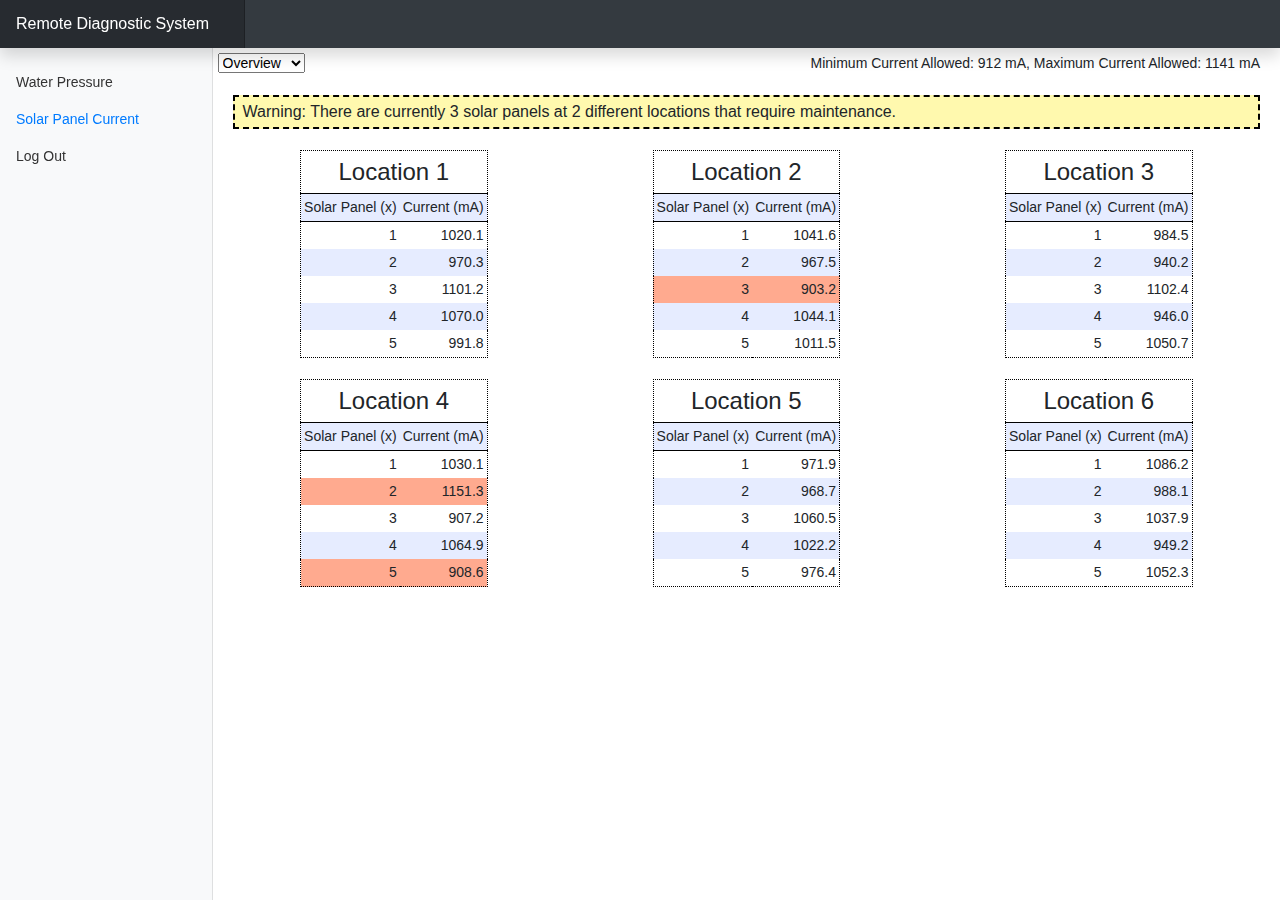
==== commit 42a986fb: "Update solar.html" ====
--- a/solar.html
+++ b/solar.html
@@ -1,7 +1,7 @@
 <!doctype html>
 <html lang="en">
   <head>
-  	<title>Remote Diagnostic System - Solar Panel Current</title>
+  	<title>Remote Diagnostic System - Water Pressure</title>
 	
     <meta charset="utf-8">
     <meta name="viewport" content="width=device-width, initial-scale=1, shrink-to-fit=no">
@@ -27,27 +27,41 @@
 		td.wb_title {
 			font-size: 24px;
 			background-color: #fff;
+			cursor: pointer;
 		}
 		
 		td.wb_heading {
 			background-color: #e6ecff;
 			border-top: 1px solid black;
 			border-bottom: 1px solid black;
+			cursor: pointer;
 		}
 		
 		td.wb_a {
 			background-color: #fff;
 			text-align: right;
+			cursor: pointer;
 		}
 		
 		td.wb_b {
 			background-color: #e6ecff;
 			text-align: right;
-		}	
+			cursor: pointer;
+		}
+		
+		div.warning
+		{
+			margin-left: 15px;
+			margin-right: 15px;
+			padding: 3px 8px;
+			border: 2px dashed black;
+			background-color: #fff9ae;
+			font-size: 16px;
+		}
 	  </style>
     <link href="menu.css" rel="stylesheet">
   </head>
-  <body>
+  <body onload="myOnLoad()">
 <nav class="navbar navbar-dark sticky-top bg-dark flex-md-nowrap p-0 shadow">
   <a class="navbar-brand col-md-3 col-lg-2 mr-0 px-3">Remote Diagnostic System</a>
   <button class="navbar-toggler position-absolute d-md-none collapsed" type="button" data-toggle="collapse" data-target="#sidebarMenu" aria-controls="sidebarMenu" aria-expanded="false" aria-label="Toggle navigation">
@@ -79,11 +93,85 @@
 
 <script>
 
+var g_MouseOver;
+
+var g_Error = "#ffaa8f";
+var g_current = 0;
+var g_width = "<img src='ts_width.png'>";
+
+var g_locations = [
+	"<a href='https://www.google.com/maps/@-10.969541,142.3544438,1761m/data=!3m1!1e3' target='_blank'><img src='loc1.png' alt='Location 1'><br>10°58'10.348\"S 142°21'15.997\"E</a>",
+	"<a href='https://www.google.com/maps/@-10.7631309,142.5563538,2096m/data=!3m1!1e3' target='_blank'><img src='loc2.png' alt='Location 2'><br>10°45'47.271\"S 142°33'22.873\"E</a>",
+	"<a href='https://www.google.com/maps/@-11.3230947,142.3418198,2959m/data=!3m1!1e3' target='_blank'><img src='loc3.png' alt='Location 3'><br>11°19'23.141\"S 142°20'30.551\"E</a>",
+	"<a href='https://www.google.com/maps/@-11.7366837,142.5887535,4178m/data=!3m1!1e3' target='_blank'><img src='loc4.png' alt='Location 4'><br>11°44'12.061\"S 142°35'19.512\"E</a>",
+	"<a href='https://www.google.com/maps/@-11.8463457,142.0393626,2483m/data=!3m1!1e3' target='_blank'><img src='loc5.png' alt='Location 5'><br>11°50'46.845\"S 142°2'21.705\"E</a>",
+	"<a href='https://www.google.com/maps/@-10.8416093,142.4463538,1048m/data=!3m1!1e3' target='_blank'><img src='loc6.png' alt='Location 6'><br>10°50'29.793\"S 142°26'46.873\"E</a>"
+];
+
+var g_info = [
+	"All the solar panels at this location are currently operating at full capacity.",
+	"Solar panel #4 requires maintenance as the current detected is not within the ideal operating range.",
+	"All the solar panels at this location are currently operating at full capacity.",
+	"Solar panels #2 and #5 both require maintenance as the current detected is not within the ideal operating range.",
+	"All the solar panels at this location are currently operating at full capacity.",
+	"All the solar panels at this location are currently operating at full capacity."
+];	
+
+var g_visited = [
+	"Technician: John Smith<br>Last visited: 21st Mar, 2020",
+	"Technician: John Smith<br>Last visited: 8th Jun, 2020",
+	"Technician: John Smith<br>Last visited: 12th Jun, 2020",
+	"Technician: Andrew Brown<br>Last visited: 22nd Dec, 2019",
+	"Technician: Andrew Brown<br>Last visited: 3rd Apr, 2020",
+	"Technician: John Smith<br>Last visited: 28th May, 2020"
+];
+
+function myOnLoad()
+{
+	document.getElementById("wb23a").tag = "Error";
+	document.getElementById("wb23a").style.backgroundColor = g_Error;
+	document.getElementById("wb23b").style.backgroundColor = g_Error;
+
+	document.getElementById("wb42a").tag = "Error";
+	document.getElementById("wb42a").style.backgroundColor = g_Error;
+	document.getElementById("wb42b").style.backgroundColor = g_Error;
+	
+	document.getElementById("wb45a").tag = "Error";
+	document.getElementById("wb45a").style.backgroundColor = g_Error;
+	document.getElementById("wb45b").style.backgroundColor = g_Error;
+
+	// Fix table width in Google chrome
+	var isChromium = window.chrome;
+	var winNav = window.navigator;
+	var vendorName = winNav.vendor;
+	var isOpera = typeof window.opr !== "undefined";
+	var isIEedge = winNav.userAgent.indexOf("Edge") > -1;
+	var isIOSChrome = winNav.userAgent.match("CriOS");
+
+	if (isIOSChrome) {
+		// is Google chrome on IOS
+		g_width = "<img src='ts_chrome.png'>";
+	}
+	else if	(isChromium !== null &&	typeof isChromium !== "undefined" && vendorName === "Google Inc." &&	isOpera === false && isIEedge === false)
+	{
+		// is Google chrome
+		g_width = "<img src='ts_chrome.png'>";
+	}
+	else
+	{ 
+		// Not Google chrome
+	}
+	
+}
+
 function myMoveOver(v_Id) {
-	document.getElementById(v_Id + "a").tag = document.getElementById(v_Id + "a").style.backgroundColor;
-
-	document.getElementById(v_Id + "a").style.backgroundColor = "#fff9ae";
-	document.getElementById(v_Id + "b").style.backgroundColor = "#fff9ae";
+	g_MouseOver = v_Id;
+	
+	document.getElementById(v_Id + "a").style.backgroundColor = "#b0ff99";
+	document.getElementById(v_Id + "b").style.backgroundColor = "#b0ff99";
+	
+	document.getElementById(v_Id + "a").style.borderLeft = "2px solid black";
+	document.getElementById(v_Id + "b").style.borderRight = "2px solid black";
 }
 
 function myMoveLeave(v_Id) {
@@ -93,31 +181,65 @@
 	if (Number.isInteger(v_num / 2))
 		v_bg = "#e6ecff";
 	
-	document.getElementById(v_Id + "a").style.backgroundColor = v_bg;
-	document.getElementById(v_Id + "b").style.backgroundColor = v_bg;
+	var vTag = document.getElementById(v_Id + "a").tag;
+	
+	if (vTag == "Error")
+	{
+		document.getElementById(v_Id + "a").style.backgroundColor = g_Error;
+		document.getElementById(v_Id + "b").style.backgroundColor = g_Error;
+	}	
+	else
+	{
+		document.getElementById(v_Id + "a").style.backgroundColor = v_bg;
+		document.getElementById(v_Id + "b").style.backgroundColor = v_bg;
+	}
+	
+	document.getElementById(v_Id + "a").style.borderWidth = "0px";
+	document.getElementById(v_Id + "b").style.borderWidth = "0px";
 }
 
 function myOnChange() {
 	var v_display = document.getElementById("t_display");
-	var v_change = document.getElementById("d_location").value;
-	
-	if (v_change == "loc0")
-	{
+	g_current = document.getElementById("d_location").value.substr(3);
+	
+	if (g_current == "0")
+	{
+		v_display.style = "padding: 0px;"
 		v_display.innerHTML = "<br>";
-		v_display.style = "padding: 0px;"
-		
-		document.getElementById("t_r1").style.visibility = "visible";
-		document.getElementById("t_r2").style.visibility = "visible";
-		document.getElementById("t_r3").style.visibility = "visible";
+
+		document.getElementById("t_r1").style.display = "";
+		document.getElementById("t_r2").style.display = "";
+		document.getElementById("t_r3").style.display = "";
+		document.getElementById("t_r4").style.display = "";
+		document.getElementById("t_r5").style.display = "";
 	}
 	else
 	{
-		document.getElementById("t_r1").style.visibility = "hidden";
-		document.getElementById("t_r2").style.visibility = "hidden";
-		document.getElementById("t_r3").style.visibility = "hidden";
+		document.getElementById("t_r1").style.display = "none";
+		document.getElementById("t_r2").style.display = "none";
+		document.getElementById("t_r3").style.display = "none";
+		document.getElementById("t_r4").style.display = "none";
+		document.getElementById("t_r5").style.display = "none";
 		
 		v_display.style = "padding: 12px;";
-		v_display.innerHTML = document.getElementById("tb" + v_change.substr(3)).innerHTML;
+		
+		var str1 = "<table cellpadding='0' cellspacing'0' border='0' width='100%'><tr><td valign='top' id='td1'>"
+		var str2 = document.getElementById("tb" + g_current).innerHTML + g_width;
+		var str3 = "</td><td valign='top' width='100%'>";
+		var str4 = "</td><td valign='top' align='center'>";
+		var str5 = "</td></tr></table>";
+
+		v_display.innerHTML = str1 + str2 + g_visited[g_current-1] + str3 + g_info[g_current-1] + str4 + g_locations[g_current-1] + str5;
+	}
+}
+
+function myOnClick(v_Table)
+{
+	if (v_Table != g_current)
+	{
+		myMoveLeave(g_MouseOver);
+		document.getElementById("d_location").value = "loc" + v_Table;
+		myOnChange();
 	}
 }
 
@@ -140,188 +262,211 @@
 		</td>
 		<td colspan="2" align="right" style="padding-right: 15px;">
 			
-			Some text to do with current here.
+			Minimum Current Allowed: 912 mA, Maximum Current Allowed: 1141 mA
 			
 		</td>
 	</tr>
 
 	<tr>
-		<td colspan="3" id="t_display">
+		<td colspan="3" id="t_display" valign="top">
 			<br>
 		</td>
 	</tr>
-
+	
 	<tr id="t_r1">
-		<td width="33%" align="center" id="tb1">
-		
-			<table cellpadding="3" cellspacing="0" class="wb_location">
-				<tr>
-					<td colspan="2" align="center" class="wb_title">Location 1</td>
-				</tr>
-				<tr>
-					<td class="wb_heading">Solar Panel (x)</td><td class="wb_heading">Current (A)</td>
-				</tr>
-				<tr id="tr_a" onmouseover="myMoveOver('wb11')" onmouseleave="myMoveLeave('wb11')">
-					<td class="wb_a" id="wb11a">1</td><td class="wb_a" id="wb11b">558.3</td>
-				</tr>
-				<tr id="tr_b" onmouseover="myMoveOver('wb12')" onmouseleave="myMoveLeave('wb12')">
-					<td class="wb_b" id="wb12a">2</td><td class="wb_b" id="wb12b">495.2</td>
-				</tr>
-				<tr id="tr_a" onmouseover="myMoveOver('wb13')" onmouseleave="myMoveLeave('wb13')">
-					<td class="wb_a" id="wb13a">3</td><td class="wb_a" id="wb13b">603.4</td>
-				</tr>
-				<tr id="tr_b" onmouseover="myMoveOver('wb14')" onmouseleave="myMoveLeave('wb14')">
-					<td class="wb_b" id="wb14a">4</td><td class="wb_b" id="wb14b">702.9</td>
-				</tr>
-				<tr id="tr_a" onmouseover="myMoveOver('wb15')" onmouseleave="myMoveLeave('wb15')">
-					<td class="wb_a" id="wb15a">5</td><td class="wb_a" id="wb15b">567.8</td>
-				</tr>
-			</table>
-			
-		</td>
-		<td width="33%" align="center" id="tb2">
-		
-			<table cellpadding="3" cellspacing="0" class="wb_location">
-				<tr>
-					<td colspan="2" align="center" class="wb_title">Location 2</td>
-				</tr>
-				<tr>
-					<td class="wb_heading">Solar Panel (x)</td><td class="wb_heading">Current (A)</td>
-				</tr>
-				<tr id="tr_a" onmouseover="myMoveOver('wb21')" onmouseleave="myMoveLeave('wb21')">
-					<td class="wb_a" id="wb21a">1</td><td class="wb_a" id="wb21b">399.3</td>
-				</tr>
-				<tr id="tr_b" onmouseover="myMoveOver('wb22')" onmouseleave="myMoveLeave('wb22')">
-					<td class="wb_b" id="wb22a">2</td><td class="wb_b" id="wb22b">494.2</td>
-				</tr>
-				<tr id="tr_a" onmouseover="myMoveOver('wb23')" onmouseleave="myMoveLeave('wb23')">
-					<td class="wb_a" id="wb23a">3</td><td class="wb_a" id="wb23b">769.9</td>
-				</tr>
-				<tr id="tr_b" onmouseover="myMoveOver('wb24')" onmouseleave="myMoveLeave('wb24')">
-					<td class="wb_b" id="wb24a">4</td><td class="wb_b" id="wb24b">459.9</td>
-				</tr>
-				<tr id="tr_a" onmouseover="myMoveOver('wb25')" onmouseleave="myMoveLeave('wb25')">
-					<td class="wb_a" id="wb25a">5</td><td class="wb_a" id="wb25b">679.8</td>
-				</tr>
-			</table>
-			
-		</td>
-		<td width="33%" align="center" id="tb3">
-		
-			<table cellpadding="3" cellspacing="0" class="wb_location">
-				<tr>
-					<td colspan="2" align="center" class="wb_title">Location 3</td>
-				</tr>
-				<tr>
-					<td class="wb_heading">Solar Panel (x)</td><td class="wb_heading">Current (A)</td>
-				</tr>
-				<tr id="tr_a" onmouseover="myMoveOver('wb31')" onmouseleave="myMoveLeave('wb31')">
-					<td class="wb_a" id="wb31a">1</td><td class="wb_a" id="wb31b">390.3</td>
-				</tr>
-				<tr id="tr_b" onmouseover="myMoveOver('wb32')" onmouseleave="myMoveLeave('wb32')">
-					<td class="wb_b" id="wb32a">2</td><td class="wb_b" id="wb32b">478.2</td>
-				</tr>
-				<tr id="tr_a" onmouseover="myMoveOver('wb33')" onmouseleave="myMoveLeave('wb33')">
-					<td class="wb_a" id="wb33a">3</td><td class="wb_a" id="wb33b">765.3</td>
-				</tr>
-				<tr id="tr_b" onmouseover="myMoveOver('wb34')" onmouseleave="myMoveLeave('wb34')">
-					<td class="wb_b" id="wb34a">4</td><td class="wb_b" id="wb34b">652.5</td>
-				</tr>
-				<tr id="tr_a" onmouseover="myMoveOver('wb35')" onmouseleave="myMoveLeave('wb35')">
-					<td class="wb_a" id="wb35a">5</td><td class="wb_a" id="wb35b">467.2</td>
-				</tr>
-			</table>
-			
-		</td>
-	</tr>
+		<td colspan="3">
+		
+			<div width="100%" class="warning">
+				Warning: There are currently 3 solar panels at 2 different locations that require maintenance.
+			</div>
+			
+		</td>
+	</tr>
+	
 	<tr id="t_r2">
 		<td colspan="3">
 			<br>
 		</td>
 	</tr>
+
 	<tr id="t_r3">
+		<td width="33%" align="center" id="tb1">
+		
+			<table cellpadding="3" cellspacing="0" class="wb_location" onclick="myOnClick(1)">
+				<tr>
+					<td colspan="2" align="center" class="wb_title">Location 1</td>
+				</tr>
+				<tr>
+					<td class="wb_heading">Solar Panel (x)</td><td class="wb_heading">Current (mA)</td>
+				</tr>
+				<tr id="tr_a" onmouseover="myMoveOver('wb11')" onmouseleave="myMoveLeave('wb11')">
+					<td class="wb_a" id="wb11a">1</td><td class="wb_a" id="wb11b">1020.1</td>
+				</tr>
+				<tr id="tr_b" onmouseover="myMoveOver('wb12')" onmouseleave="myMoveLeave('wb12')">
+					<td class="wb_b" id="wb12a">2</td><td class="wb_b" id="wb12b">970.3</td>
+				</tr>
+				<tr id="tr_a" onmouseover="myMoveOver('wb13')" onmouseleave="myMoveLeave('wb13')">
+					<td class="wb_a" id="wb13a">3</td><td class="wb_a" id="wb13b">1101.2</td>
+				</tr>
+				<tr id="tr_b" onmouseover="myMoveOver('wb14')" onmouseleave="myMoveLeave('wb14')">
+					<td class="wb_b" id="wb14a">4</td><td class="wb_b" id="wb14b">1070.0</td>
+				</tr>
+				<tr id="tr_a" onmouseover="myMoveOver('wb15')" onmouseleave="myMoveLeave('wb15')">
+					<td class="wb_a" id="wb15a">5</td><td class="wb_a" id="wb15b">991.8</td>
+				</tr>
+			</table>
+			
+		</td>
+		<td width="33%" align="center" id="tb2">
+		
+			<table cellpadding="3" cellspacing="0" class="wb_location" onclick="myOnClick(2)">
+				<tr>
+					<td colspan="2" align="center" class="wb_title">Location 2</td>
+				</tr>
+				<tr>
+					<td class="wb_heading">Solar Panel (x)</td><td class="wb_heading">Current (mA)</td>
+				</tr>
+				<tr id="tr_a" onmouseover="myMoveOver('wb21')" onmouseleave="myMoveLeave('wb21')">
+					<td class="wb_a" id="wb21a">1</td><td class="wb_a" id="wb21b">1041.6</td>
+				</tr>
+				<tr id="tr_b" onmouseover="myMoveOver('wb22')" onmouseleave="myMoveLeave('wb22')">
+					<td class="wb_b" id="wb22a">2</td><td class="wb_b" id="wb22b">967.5</td>
+				</tr>
+				<tr id="tr_a" onmouseover="myMoveOver('wb23')" onmouseleave="myMoveLeave('wb23')">
+					<td class="wb_a" id="wb23a">3</td><td class="wb_a" id="wb23b">903.2</td>
+				</tr>
+				<tr id="tr_b" onmouseover="myMoveOver('wb24')" onmouseleave="myMoveLeave('wb24')">
+					<td class="wb_b" id="wb24a">4</td><td class="wb_b" id="wb24b">1044.1</td>
+				</tr>
+				<tr id="tr_a" onmouseover="myMoveOver('wb25')" onmouseleave="myMoveLeave('wb25')">
+					<td class="wb_a" id="wb25a">5</td><td class="wb_a" id="wb25b">1011.5</td>
+				</tr>
+			</table>
+			
+		</td>
+		<td width="33%" align="center" id="tb3">
+		
+			<table cellpadding="3" cellspacing="0" class="wb_location" onclick="myOnClick(3)">
+				<tr>
+					<td colspan="2" align="center" class="wb_title">Location 3</td>
+				</tr>
+				<tr>
+					<td class="wb_heading">Solar Panel (x)</td><td class="wb_heading">Current (mA)</td>
+				</tr>
+				<tr id="tr_a" onmouseover="myMoveOver('wb31')" onmouseleave="myMoveLeave('wb31')">
+					<td class="wb_a" id="wb31a">1</td><td class="wb_a" id="wb31b">984.5</td>
+				</tr>
+				<tr id="tr_b" onmouseover="myMoveOver('wb32')" onmouseleave="myMoveLeave('wb32')">
+					<td class="wb_b" id="wb32a">2</td><td class="wb_b" id="wb32b">940.2</td>
+				</tr>
+				<tr id="tr_a" onmouseover="myMoveOver('wb33')" onmouseleave="myMoveLeave('wb33')">
+					<td class="wb_a" id="wb33a">3</td><td class="wb_a" id="wb33b">1102.4</td>
+				</tr>
+				<tr id="tr_b" onmouseover="myMoveOver('wb34')" onmouseleave="myMoveLeave('wb34')">
+					<td class="wb_b" id="wb34a">4</td><td class="wb_b" id="wb34b">946.0</td>
+				</tr>
+				<tr id="tr_a" onmouseover="myMoveOver('wb35')" onmouseleave="myMoveLeave('wb35')">
+					<td class="wb_a" id="wb35a">5</td><td class="wb_a" id="wb35b">1050.7</td>
+				</tr>
+			</table>
+			
+		</td>
+	</tr>
+	<tr id="t_r4">
+		<td colspan="3">
+			<br>
+		</td>
+	</tr>
+	<tr id="t_r5">
 		<td align="center" id="tb4">
 		
-			<table cellpadding="3" cellspacing="0" class="wb_location">
+			<table cellpadding="3" cellspacing="0" class="wb_location" onclick="myOnClick(4)">
 				<tr>
 					<td colspan="2" align="center" class="wb_title">Location 4</td>
 				</tr>
 				<tr>
-					<td class="wb_heading">Solar Panel (x)</td><td class="wb_heading">Current (A)</td>
+					<td class="wb_heading">Solar Panel (x)</td><td class="wb_heading">Current (mA)</td>
 				</tr>
 				<tr id="tr_a" onmouseover="myMoveOver('wb41')" onmouseleave="myMoveLeave('wb41')">
-					<td class="wb_a" id="wb41a">1</td><td class="wb_a" id="wb41b">462.1</td>
+					<td class="wb_a" id="wb41a">1</td><td class="wb_a" id="wb41b">1030.1</td>
 				</tr>
 				<tr id="tr_b" onmouseover="myMoveOver('wb42')" onmouseleave="myMoveLeave('wb42')">
-					<td class="wb_b" id="wb42a">2</td><td class="wb_b" id="wb42b">488.3</td>
+					<td class="wb_b" id="wb42a">2</td><td class="wb_b" id="wb42b">1151.3</td>
 				</tr>
 				<tr id="tr_a" onmouseover="myMoveOver('wb43')" onmouseleave="myMoveLeave('wb43')">
-					<td class="wb_a" id="wb43a">3</td><td class="wb_a" id="wb43b">592.1</td>
+					<td class="wb_a" id="wb43a">3</td><td class="wb_a" id="wb43b">907.2</td>
 				</tr>
 				<tr id="tr_b" onmouseover="myMoveOver('wb44')" onmouseleave="myMoveLeave('wb44')">
-					<td class="wb_b" id="wb44a">4</td><td class="wb_b" id="wb44b">542.2</td>
+					<td class="wb_b" id="wb44a">4</td><td class="wb_b" id="wb44b">1064.9</td>
 				</tr>
 				<tr id="tr_a" onmouseover="myMoveOver('wb45')" onmouseleave="myMoveLeave('wb45')">
-					<td class="wb_a" id="wb45a">5</td><td class="wb_a" id="wb45b">681.2</td>
+					<td class="wb_a" id="wb45a">5</td><td class="wb_a" id="wb45b">908.6</td>
 				</tr>
 			</table>
 			
 		</td>
 		<td align="center" id="tb5">
 		
-			<table cellpadding="3" cellspacing="0" class="wb_location">
+			<table cellpadding="3" cellspacing="0" class="wb_location" onclick="myOnClick(5)">
 				<tr>
 					<td colspan="2" align="center" class="wb_title">Location 5</td>
 				</tr>
 				<tr>
-					<td class="wb_heading">Solar Panel (x)</td><td class="wb_heading">Current (A)</td>
+					<td class="wb_heading">Solar Panel (x)</td><td class="wb_heading">Current (mA)</td>
 				</tr>
 				<tr id="tr_a" onmouseover="myMoveOver('wb51')" onmouseleave="myMoveLeave('wb51')">
-					<td class="wb_a" id="wb51a">1</td><td class="wb_a" id="wb51b">710.1</td>
+					<td class="wb_a" id="wb51a">1</td><td class="wb_a" id="wb51b">971.9</td>
 				</tr>
 				<tr id="tr_b" onmouseover="myMoveOver('wb52')" onmouseleave="myMoveLeave('wb52')">
-					<td class="wb_b" id="wb52a">2</td><td class="wb_b" id="wb52b">642.4</td>
+					<td class="wb_b" id="wb52a">2</td><td class="wb_b" id="wb52b">968.7</td>
 				</tr>
 				<tr id="tr_a" onmouseover="myMoveOver('wb53')" onmouseleave="myMoveLeave('wb53')">
-					<td class="wb_a" id="wb53a">3</td><td class="wb_a" id="wb53b">486.3</td>
+					<td class="wb_a" id="wb53a">3</td><td class="wb_a" id="wb53b">1060.5</td>
 				</tr>
 				<tr id="tr_b" onmouseover="myMoveOver('wb54')" onmouseleave="myMoveLeave('wb54')">
-					<td class="wb_b" id="wb54a">4</td><td class="wb_b" id="wb54b">772.3</td>
+					<td class="wb_b" id="wb54a">4</td><td class="wb_b" id="wb54b">1022.2</td>
 				</tr>
 				<tr id="tr_a" onmouseover="myMoveOver('wb55')" onmouseleave="myMoveLeave('wb55')">
-					<td class="wb_a" id="wb55a">5</td><td class="wb_a" id="wb55b">595.2</td>
+					<td class="wb_a" id="wb55a">5</td><td class="wb_a" id="wb55b">976.4</td>
 				</tr>
 			</table>
 			
 		</td>
 		<td align="center" id="tb6">
 		
-			<table cellpadding="3" cellspacing="0" class="wb_location">
+			<table cellpadding="3" cellspacing="0" class="wb_location" onclick="myOnClick(6)">
 				<tr>
 					<td colspan="2" align="center" class="wb_title">Location 6</td>
 				</tr>
 				<tr>
-					<td class="wb_heading">Solar Panel (x)</td><td class="wb_heading">Current (A)</td>
+					<td class="wb_heading">Solar Panel (x)</td><td class="wb_heading">Current (mA)</td>
 				</tr>
 				<tr id="tr_a" onmouseover="myMoveOver('wb61')" onmouseleave="myMoveLeave('wb61')">
-					<td class="wb_a" id="wb61a">1</td><td class="wb_a" id="wb61b">435.3</td>
+					<td class="wb_a" id="wb61a">1</td><td class="wb_a" id="wb61b">1086.2</td>
 				</tr>
 				<tr id="tr_b" onmouseover="myMoveOver('wb62')" onmouseleave="myMoveLeave('wb62')">
-					<td class="wb_b" id="wb62a">2</td><td class="wb_b" id="wb62b">650.4</td>
+					<td class="wb_b" id="wb62a">2</td><td class="wb_b" id="wb62b">988.1</td>
 				</tr>
 				<tr id="tr_a" onmouseover="myMoveOver('wb63')" onmouseleave="myMoveLeave('wb63')">
-					<td class="wb_a" id="wb63a">3</td><td class="wb_a" id="wb63b">630.2</td>
+					<td class="wb_a" id="wb63a">3</td><td class="wb_a" id="wb63b">1037.9</td>
 				</tr>
 				<tr id="tr_b" onmouseover="myMoveOver('wb64')" onmouseleave="myMoveLeave('wb64')">
-					<td class="wb_b" id="wb64a">4</td><td class="wb_b" id="wb64b">554.2</td>
+					<td class="wb_b" id="wb64a">4</td><td class="wb_b" id="wb64b">949.2</td>
 				</tr>
 				<tr id="tr_a" onmouseover="myMoveOver('wb65')" onmouseleave="myMoveLeave('wb65')">
-					<td class="wb_a" id="wb65a">5</td><td class="wb_a" id="wb65b">682.7</td>
-				</tr>
-			</table>
-			
-		</td>
-	</tr>
+					<td class="wb_a" id="wb65a">5</td><td class="wb_a" id="wb65b">1052.3</td>
+				</tr>
+
+			</table>
+			
+		</td>
+	</tr>
+	<tr>
+		<td colspan="3">
+			<br>
+		</td>
+	</tr>
+	
 </table>
 
 </div>	
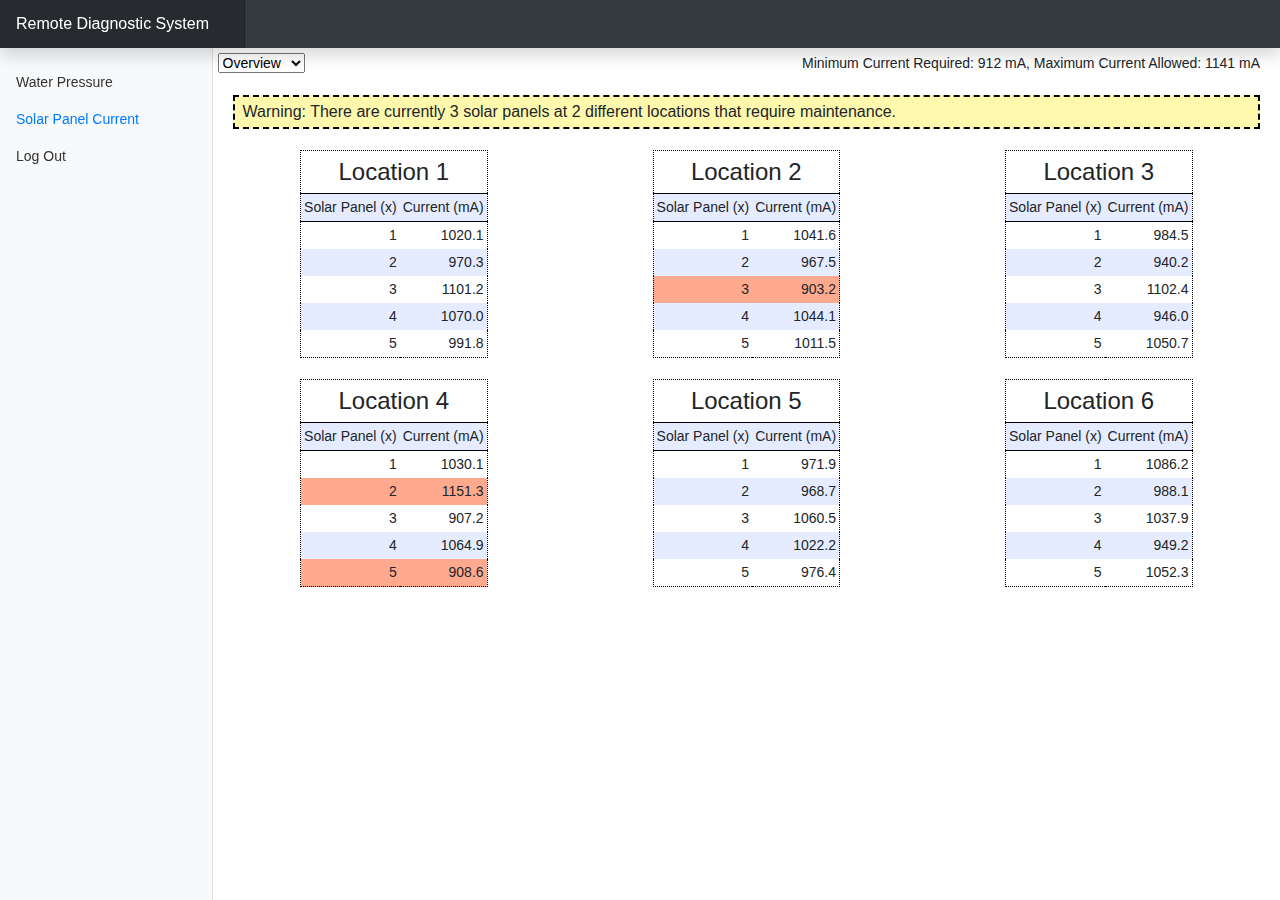
==== commit dea30aba: "Update solar.html" ====
--- a/solar.html
+++ b/solar.html
@@ -1,7 +1,7 @@
 <!doctype html>
 <html lang="en">
   <head>
-  	<title>Remote Diagnostic System - Water Pressure</title>
+  	<title>Remote Diagnostic System - Solar Panels</title>
 	
     <meta charset="utf-8">
     <meta name="viewport" content="width=device-width, initial-scale=1, shrink-to-fit=no">
@@ -174,24 +174,35 @@
 	document.getElementById(v_Id + "b").style.borderRight = "2px solid black";
 }
 
-function myMoveLeave(v_Id) {
+function myMoveLeave(v_Id)
+{
 	var v_num = v_Id.substr(2);
 	var v_bg = "#fff";
 
 	if (Number.isInteger(v_num / 2))
 		v_bg = "#e6ecff";
 	
-	var vTag = document.getElementById(v_Id + "a").tag;
-	
-	if (vTag == "Error")
+	var vNum = document.getElementById(v_Id + "a").id.substr(2,2);
+	
+	if (vNum == "23" || vNum == "42" || vNum == "45")
 	{
 		document.getElementById(v_Id + "a").style.backgroundColor = g_Error;
 		document.getElementById(v_Id + "b").style.backgroundColor = g_Error;
-	}	
+	}
 	else
 	{
-		document.getElementById(v_Id + "a").style.backgroundColor = v_bg;
-		document.getElementById(v_Id + "b").style.backgroundColor = v_bg;
+		var vTag = document.getElementById(v_Id + "a").tag;
+		
+		if (vTag == "Error")
+		{
+			document.getElementById(v_Id + "a").style.backgroundColor = g_Error;
+			document.getElementById(v_Id + "b").style.backgroundColor = g_Error;
+		}	
+		else
+		{
+			document.getElementById(v_Id + "a").style.backgroundColor = v_bg;
+			document.getElementById(v_Id + "b").style.backgroundColor = v_bg;
+		}
 	}
 	
 	document.getElementById(v_Id + "a").style.borderWidth = "0px";
@@ -262,7 +273,7 @@
 		</td>
 		<td colspan="2" align="right" style="padding-right: 15px;">
 			
-			Minimum Current Allowed: 912 mA, Maximum Current Allowed: 1141 mA
+			Minimum Current Required: 912 mA, Maximum Current Allowed: 1141 mA
 			
 		</td>
 	</tr>
